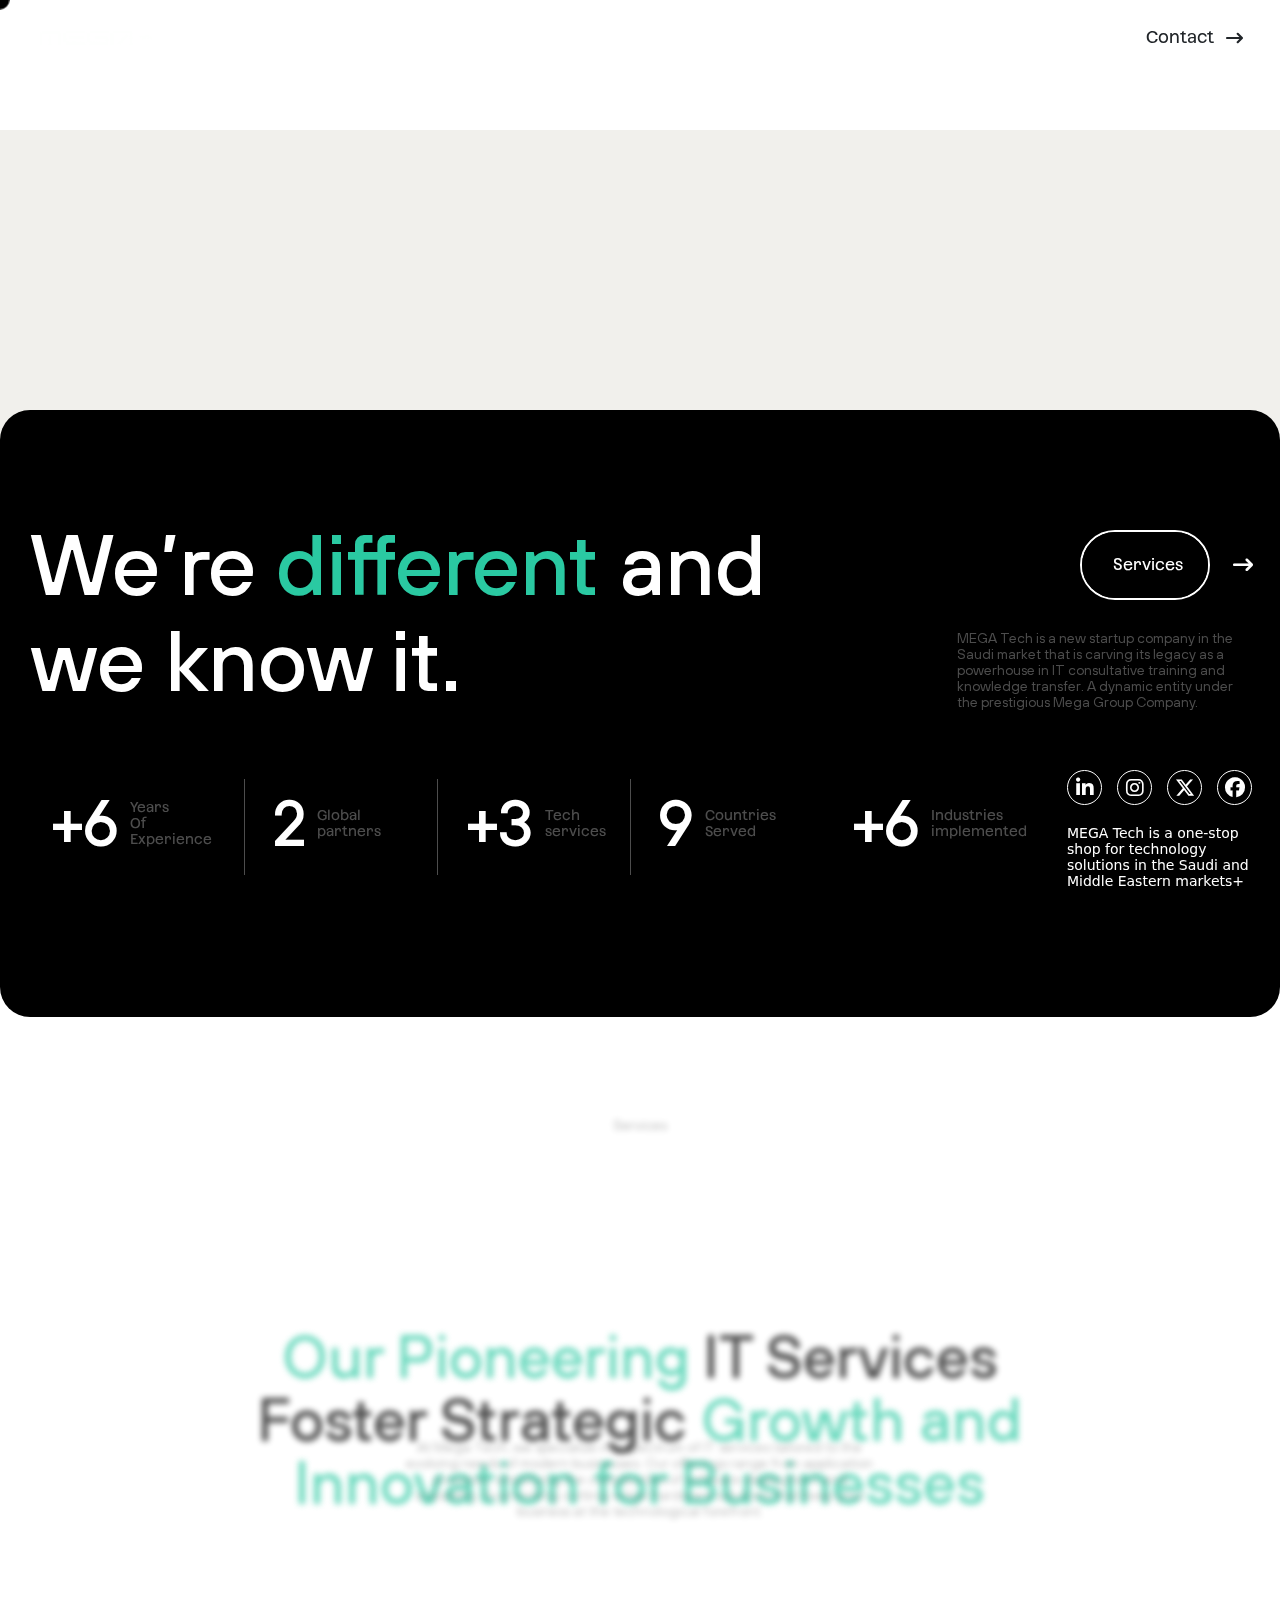
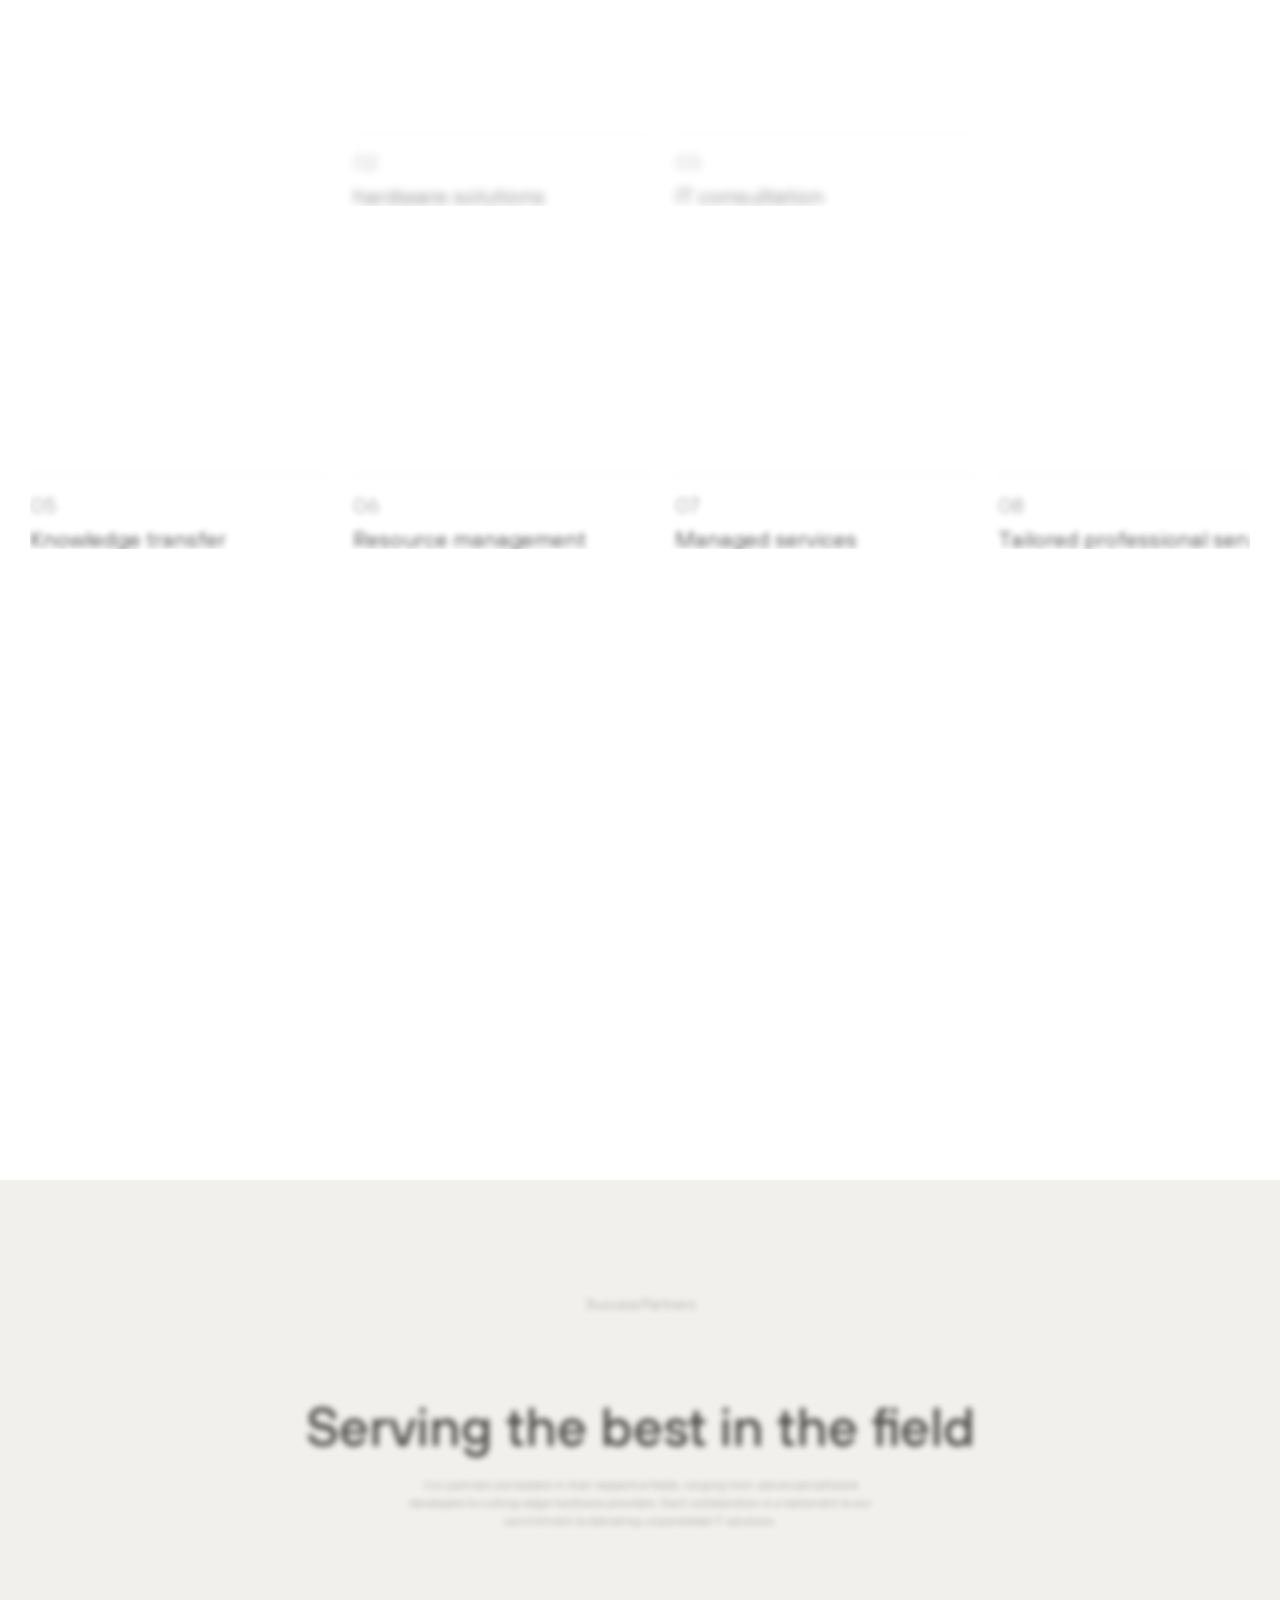
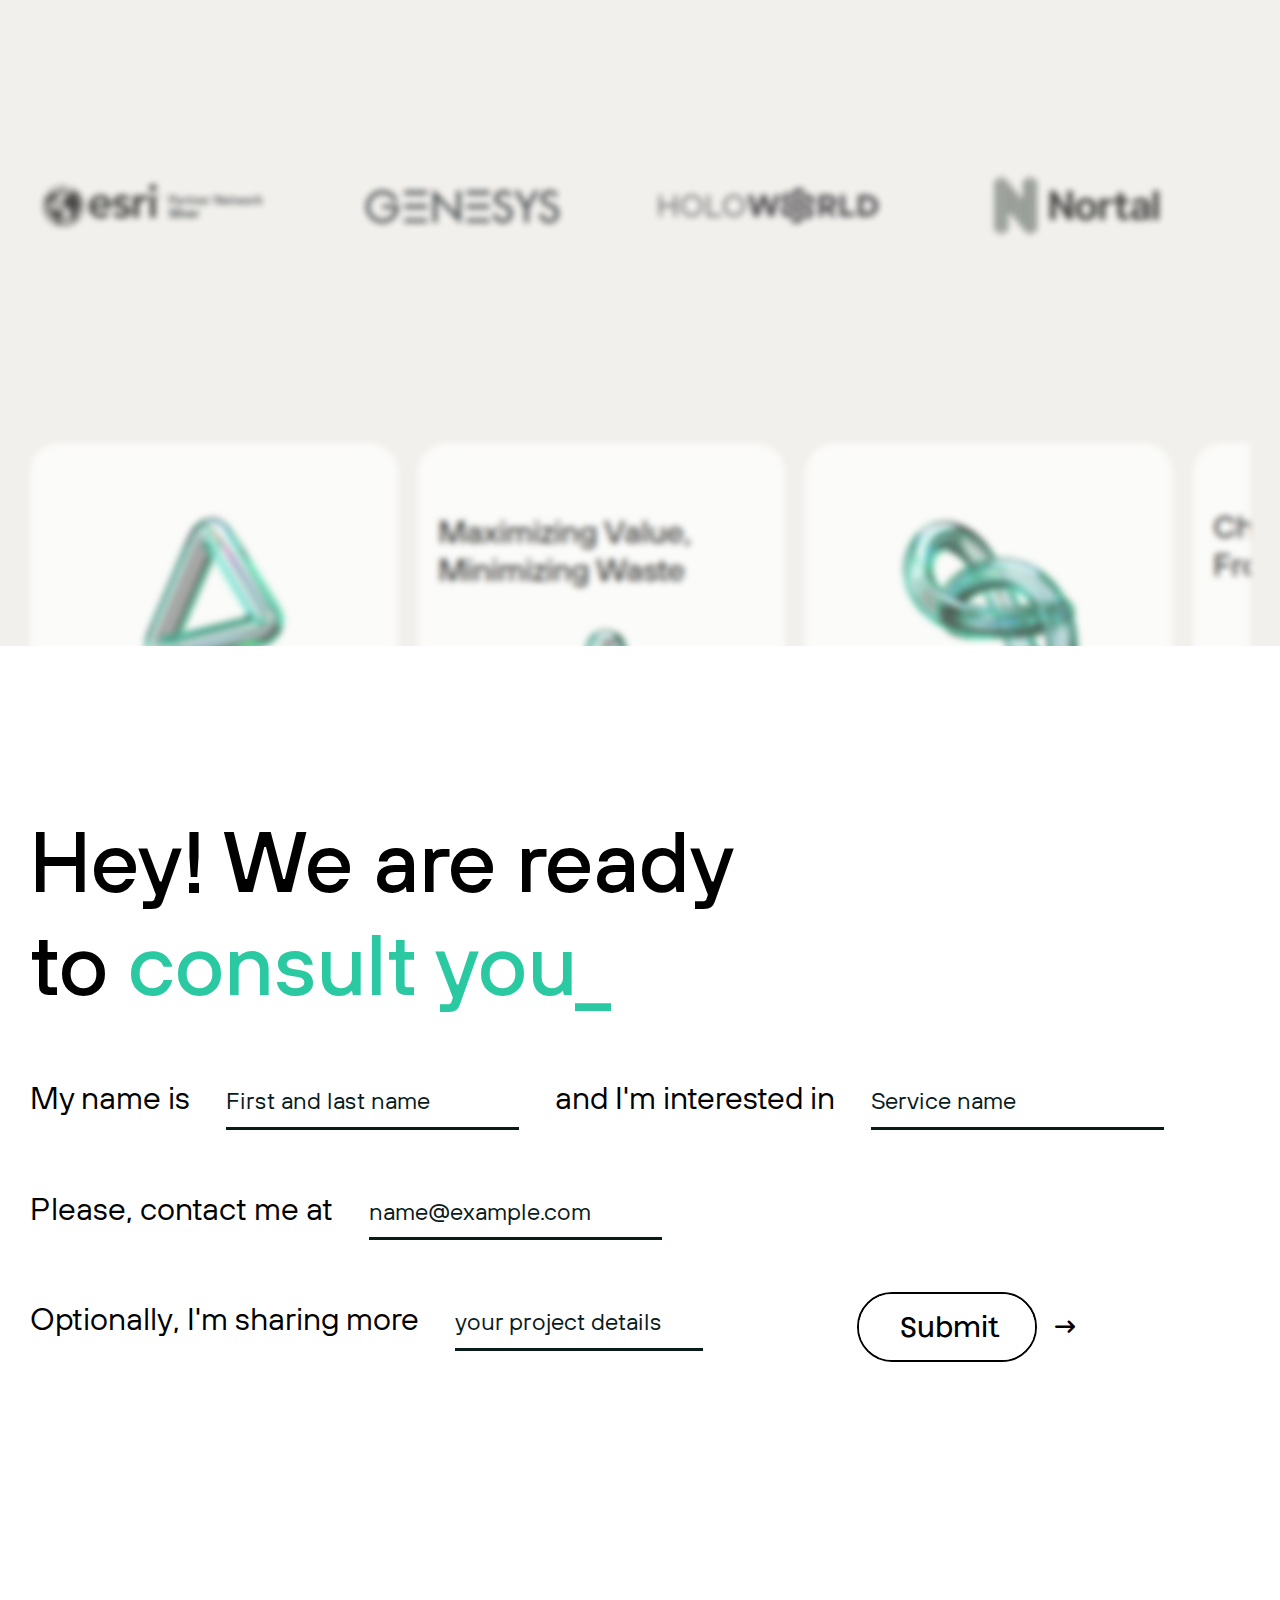
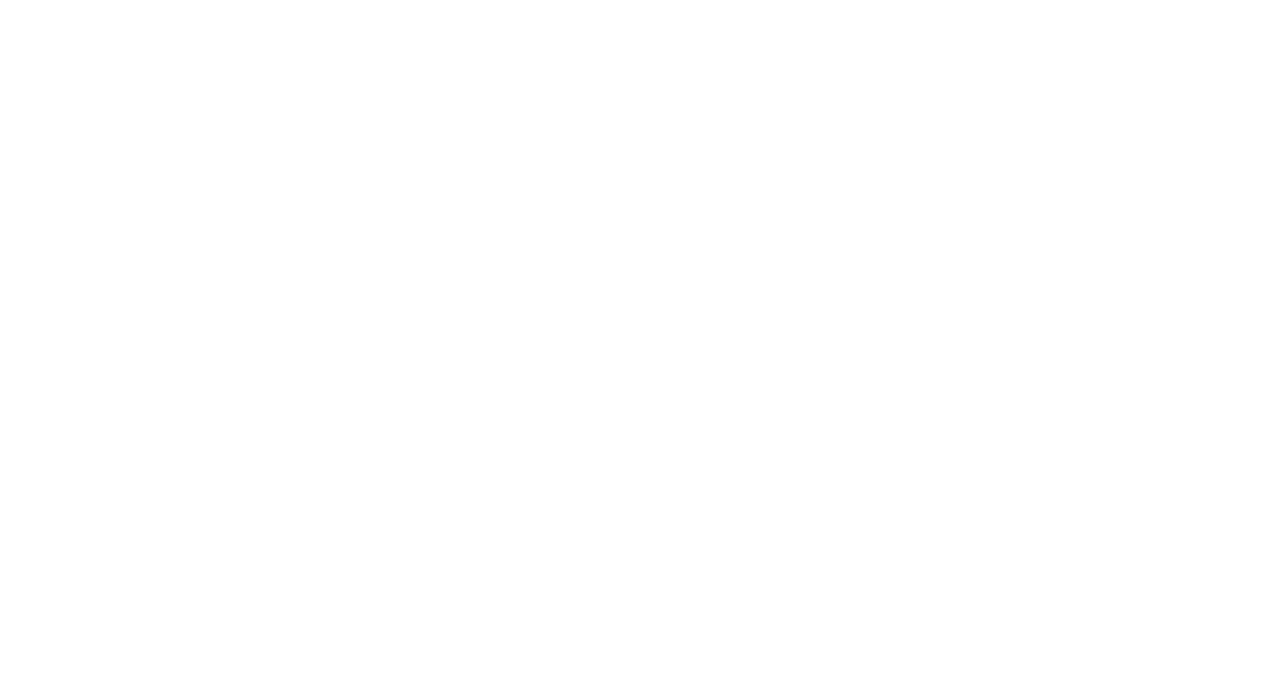
==== index.html @ f100b77f "update version" ====
<!DOCTYPE html>
<html lang="en">

<head>
  <meta charset="UTF-8" />
  <meta name="viewport" content="width=device-width, initial-scale=1.0" />
  <title>Mega</title>
  <!-- Metatag -->
  <meta name="title" content="Mega" />
  <meta name="description"
    content="MEGA Tech is a one-stop shop for technology solutions in the Saudi and Middle Eastern markets+" />
  <link rel="shortcut icon" href="" type="image/svg+xml" />
   <!-- Smooth Effect -->
   <script src="https://ajax.googleapis.com/ajax/libs/jquery/3.7.1/jquery.min.js"></script>
  <!-- Bootstrap CDN -->
  <link href="https://cdn.jsdelivr.net/npm/bootstrap@5.3.0/dist/css/bootstrap.min.css" rel="stylesheet" />
  <!-- Font Awesome Icons -->
  <link rel="stylesheet" href="https://cdnjs.cloudflare.com/ajax/libs/font-awesome/6.4.2/css/all.min.css" />
  <link rel="stylesheet" href="assets/css/style.css" />
  <link rel="stylesheet" href="assets/css/responsive.css" />
  <link rel="stylesheet" href="assets/css/swiper-bundle.min.css" />
  <link rel="stylesheet" href="assets/css/animate.css">
</head>

<body>
    <!-- Preloader -->
    <div class="loading" data-loading>
      <img src="assets/images/AnimationLogo.svg" width="120px" alt="loading">
      <div class="dot-animation">
        <div class="dot"></div>
        <div class="dot"></div>
        <div class="dot"></div>
      </div>
    </div>
  <main class="homepage">
    <!-- ------------------- Header Start ---------------------- -->
    <header class="header" data-header>
      <div class="home__navabr">
        <a href="index.html" class="logo">
          <img src="assets/images/logo.svg" alt="">
        </a>
        <nav class="navbar" data-navbar> 
          <div class="wrapper">
            <a href="#">
              <img class="nav__logo" src="assets/images/logo.svg" alt="">
            </a>
            <button class="nav-close-btn" aria-label="close menu" data-nav-toggler>
              <img src="assets/images/icons8-close-50.png" alt="">
            </button>
          </div>
          <ul class="navbar-list">
            <li class="navbar-item">
              <a href="index.html" class="navbar-link" data-nav-link>Home</a>
            </li>
            <li class="navbar-item">
              <a href="about.html" class="navbar-link" data-nav-link>About Us</a>
            </li>
            <li class="navbar-item">
              <a href="services.html" class="navbar-link" data-nav-link>Services</a>
            </li>
            <li class="navbar-item contact-link">
              <a href="contact.html" class="navbar-link" data-nav-link>Contact Us</a>
            </li>
          </ul>
          <div class="nav__social_links">
            <a href="https://www.linkedin.com/company/mega-techsa/"><i class="fa-brands fa-linkedin-in"></i></a>
            <a href="https://www.instagram.com/mega_techsa?igsh=ZGtpeWpyYXZobTNu&utm_source=qr"><i class="fa-brands fa-instagram"></i></a>
            <a href="https://x.com/mega_techsa?s=21"><i class="fa-brands fa-x-twitter"></i></a>
            <a href="https://www.facebook.com/megatech.com.sa?mibextid=2JQ9oc"><i class="fa-brands fa-facebook"></i></a>
          </div>
        </nav>
        <button class="nav-open-btn" aria-label="open menu" data-nav-toggler>
          <img src="assets/images/menu.png" alt="">
        </button>
        <a href="contact.html" class="btn has-before has-after">Contact  <i class="fa-solid fa-arrow-right-long inner-arrow"></i></a>
        <div class="overlay" data-nav-toggler data-overlay></div>
      </div>
    </header>
    <!-- ------------------- Video Section Start ---------------------- -->
    <div id="parallax" class="video__cover">
      <video class="home-bg" src="assets/videos/Sequence 01.mp4" autoplay loop playsinline
        muted></video>
      <!-- <div class="container">
        <div class="inner-video-list">
          <ul class="list">
            <li>
              <h5>Application provision</h5>
            </li>

            <li>
              <h5>hardware solutions</h5>
            </li>

            <li>
              <h5>IT consultation</h5>
            </li>

            <li>
              <h5>IT services</h5>
            </li>

            <li>
              <h5>Resource management</h5>
            </li>

            <li>
              <h5>Knowledge transfer</h5>
            </li>
          </ul>
        </div>
      </div> -->
    </div>
    <section class="home">
      <div class="container">
        <!-- ------------------- Hero Start ---------------------- -->
        <div class="home__bottom">
          <div class="home__bottom-up">
            <h1 class="home__bottom-up-heading banner-title-desktop slide-left">
              We’re <span class="primary-color">different</span> and <br />
              we know it.
            </h1>
            <h1 class="home__bottom-up-heading banner-title-mobile slide-up">
              We’re <span class="primary-color">different</span><br />
              and we <br />
              know it.
            </h1>
            <div class="home__bottom-left slide-right">
              <div class="btn-area">
                <div class="btn-animation">
                  <a href="services.html" class="btn ab-btn">Services</a>
                  <i class="fa-solid fa-arrow-right-long inner-arrow"></i>
                  <span></span>
                </div>
              </div>
              <p class="home__bottom-left-content">
                MEGA Tech is a new startup company in the Saudi market that is
                carving its legacy as a powerhouse in IT consultative training
                and knowledge transfer. A dynamic entity under the prestigious
                Mega Group Company.
              </p>
            </div>
          </div>
          <div class="home__bottom-down">
            <div class="boxes swiper scale">
              <div class="swiper-wrapper">
                <div class="box swiper-slide">
                  <h2>+<span id="value1">0</span></h2>
                  <h5>
                    Years <br />
                    Of <br />
                    Experience
                  </h5>
                </div>
                <div class="box swiper-slide">
                  <div class="line"></div>
                  <h2><span id="value2">0</span></h2>
                  <h5>
                    Global <br/> partners 
                  </h5>
                </div>
                <div class="box swiper-slide">
                  <div class="line"></div>
                  <h2>+<span id="value3">0</span></h2>
                  <h5>
                    Tech <br/> services 
                  </h5>
                </div>
                <div class="box swiper-slide">
                  <div class="line"></div>
                  <h2><span id="value4">0</span></h2>
                  <h5>
                    Countries<br />
                    Served
                  </h5>
                </div>
                <div class="box swiper-slide">
                  <div class="line"></div>
                  <h2>+<span id="value5">0</span></h2>
                  <h5>
                    Industries <br/>  implemented
                  </h5>
                </div>
              </div>
            </div>
            <div class="socials">
              <div class="social_links">
                <a href="https://www.linkedin.com/company/mega-techsa/"><i class="fa-brands fa-linkedin-in"></i></a>
                <a href="https://www.instagram.com/mega_techsa?igsh=ZGtpeWpyYXZobTNu&utm_source=qr"><i class="fa-brands fa-instagram"></i></a>
                <a href="https://x.com/mega_techsa?s=21"><i class="fa-brands fa-x-twitter"></i></a>
                <a href="https://www.facebook.com/megatech.com.sa?mibextid=2JQ9oc"><i class="fa-brands fa-facebook"></i></a>
              </div>
              <div class="social-content">
                <p>
                  MEGA Tech is a one-stop shop for technology solutions in the
                  Saudi and Middle Eastern markets+
                </p>
              </div>
            </div>
          </div>
        </div>
      </div>
    </section>
    <!-- ------------------- Services Section Start ---------------------- -->
    <section class="service-section">
      <div class="container">
        <div class="service__content">
          <div class="service__content-heading title">
            <h5 class="slide-down">Services</h5>
            <h3 class="slide-up">
              <span class="primary-color">Our Pioneering </span> IT Services
              Foster Strategic
              <span class="primary-color">Growth and Innovation for Businesses</span>
            </h3>
            <p class="slide-up">
              At Mega Tech, we specialize in a spectrum of IT services
              tailored to the evolving needs of modern businesses. Our
              offerings range from application provision, simplifying the
              complexities of software deployment and scalability, to
              providing cutting-edge hardware solutions that keep your
              business at the technological forefront.
            </p>
          </div>
          <div class="services">
            <div class="service__list swiper">
              <div class="service__list-up swiper slide-up">
                <div class="swiper-wrapper">
                  <div class="service__list-box swiper-slide slide-left">
                    <h4 class="number">01</h4>
                    <h4>Application provision</h4>
                    <p>
                      simplifies software deployment, management, and
                      scalability. Make app management effortless with us.
                    </p>
                  </div>
                  <div class="service__list-box swiper-slide slide-up">
                    <h4 class="number">02</h4>
                    <h4>hardware solutions</h4>
                    <p>
                      ensuring your business stays at the forefront of
                      technology.
                    </p>
                  </div>
                  <div class="service__list-box swiper-slide slide-up">
                    <h4 class="number">03</h4>
                    <h4>IT consultation</h4>
                    <p>
                      drive your success with strategic guidance and practical
                      solutions, optimizing your technology for peak
                      performance.
                    </p>
                  </div>
                  <div class="service__list-box swiper-slide slide-right">
                    <h4 class="number">04</h4>
                    <h4>IT services</h4>
                    <p>
                      from network management to cybersecurity, we cover all
                      your tech needs.
                    </p>
                  </div>
                </div>
              </div>
            </div>
            <br /><br /><br /> <br>
            <div class="service__list swiper">
              <div class="service__list-down swiper slide-up">
                <div class="swiper-wrapper">
                  <div class="service__list-box swiper-slide">
                    <h4 class="number">05</h4>
                    <h4>Knowledge transfer</h4>
                    <p>
                      Knowledge transfer and training that fosters growth and
                      innovation
                    </p>
                  </div>
                  <div class="service__list-box swiper-slide">
                    <h4 class="number">06</h4>
                    <h4>Resource management</h4>
                    <p>
                      enhancing productivity and minimizing waste. Trust us to
                      streamline your operations for maximum results in a
                      resource-conscious world.
                    </p>
                  </div>
                  <div class="service__list-box swiper-slide">
                    <h4 class="number">07</h4>
                    <h4>Managed services</h4>
                    <p>
                      our proactive solutions ensure smooth operations,
                      security, and innovation, setting you up for success in
                      the digital age.
                    </p>
                  </div>
                  <div class="service__list-box swiper-slide">
                    <h4 class="number">08</h4>
                    <h4>Tailored professional services</h4>
                    <p>
                      e provide personalized solutions that maximize your
                      technology's potential
                    </p>
                  </div>
                </div>
              </div>
            </div>
          </div>
        </div>
      </div>
    </section>
    <!-- ------------------- Cover Image Start ---------------------- -->
    <!-- <section class="cover__image">
      <div class="container">
        <div class="cover__image-img slide-up">
          <img src="assets/images/Banner.webp" alt="Banner Image" />
        </div>
      </div>
    </section> -->
    <!-- ------------------- Mission Section Start ---------------------- -->
    <section class="mission">
      <div class="container">
        <div class="mission__title">
          <h3 class="slide-down">Our Mission</h3>
        </div>
        <div class="mission__content">
          <div class="mission__content-container">
            <div class="mission__content-left slide-left">
              <img src="assets/images/HoneyComb.webp" alt="HoneyComb" />
            </div>
            <div class="mission__content-right slide-right">
              <h4>
                "One stop shop for all the client needs to develop a
                sustainable system"
              </h4>
              <div class="mission__content-article">
                <div class="msn-cntn-one">
                  <h6 class="one">
                    MEGA Tech is a one-stop shop for technology solutions in
                    the Saudi and Middle Eastern markets. We partner with the
                    best global vendors to bring our clients the latest and
                    greatest products and services. We also provide a wide
                    range of services, from consulting and design to
                    implementation and support. Our goal is to help our
                    clients grow and succeed by providing them with the
                    technology solutions they need to thrive.
                  </h6>
                </div>
                <div class="msn-cntn-tow">
                  <h6 class="two">
                    We are also committed to being a leader in the technology
                    industry. We foster innovation and drive progress by
                    investing in new technologies and training our team on the
                    latest trends. We believe that technology has the power to
                    transform the Saudi and Middle Eastern economies, and we
                    are committed to helping make that happen.
                  </h6>
                </div>
              </div>
            </div>
          </div>
        </div>
      </div>
    </section>
    <!-- ------------------- Team Section Start---------------------- -->
    <section class="team__section">
      <div class="container">
        <div class="team__section-part">
          <div class="team__content slide-up swiper">
            <div class="team__members swiper-wrapper">
              <!-- Team member 1 -->
              <a href="about.html#abdulhai" class="swiper-slide">
                <div class="team-member">
                  <div class="member-info">
                    <img src="assets/images/Dr. Riyad.png" alt="Dr. Riyadh AL-Matrafi" />
                    <span class="member__name">Dr. Riyadh AL-Matrafi</span>
                  </div>
                </div>
              </a>
              <!-- Team member 2 -->
              <a href="about.html#hamoud" class="swiper-slide">
                <div class="team-member">
                  <div class="member-info">
                    <img src="assets/images/CamScanner 11-13-2023 14.18.png" alt="Dr. Hamoud AlRemal" />

                    <span class="member__name">Dr. Hamoud AlRemal</span>
                  </div>
                </div>
              </a>
              <!-- Team member 3 -->
              <a href="about.html#riyadh" class="swiper-slide">
                <div class="team-member">
                  <div class="member-info">
                    <img src="assets/images/abdulhai.jpeg_abdulhaimegagroup.c_page-0001.png" alt="Dr. Hamoud AlRemal" />
                    <span class="member__name">Dr. Abdulhai Megdad</span>
                  </div>
                </div>
              </a>
            </div>
          </div>
          <div class="team_members-more slide-right">
            <h3>
              Team <br />
              of experts
            </h3>
            <h6>
              We believe that the Saudi Arabia has the potential to become a
              leading digital economy in the world. We are committed to
              supporting the Kingdom's vision and helping to make it a
              reality.
            </h6>
            <div class="btn-animation">
              <a href="about.html" class="btn ab-btn">About us</a>
              <i class="fa-solid fa-arrow-right-long inner-arrow"></i>
              <span></span>
            </div>
          </div>
        </div>
      </div>
    </section>
    <!-- ------------------- Clients Section Start ---------------------- -->
    <section class="clients__section">
      <div class="container">
        <div class="clients__content">
          <div class="clinets__content-heading title">
            <h5 class="slide-down">Success Partners</h5>
            <h3 class="slide-up">Serving the best in the field</h3>
            <p class="slide-up">
              Our partners are leaders in their respective fields, ranging
              from advanced software developers to cutting-edge hardware
              providers. Each collaboration is a testament to our commitment
              to delivering unparalleled IT solutions.
            </p>
          </div>
          <div class="clients__brands swiper slide-up">
            <div class="swiper-wrapper">
              <div class="brand swiper-slide">
                <img src="assets/images/H_esriPartnerNet-silver_sRGB.png" alt="" />
              </div>
              <div class="brand swiper-slide">
                <img src="assets/images/GENESYS (need edit).png" alt="" />
              </div>
              <div class="brand swiper-slide">
                <img src="assets/images/Holoworld.png" alt="" />
              </div>
              <div class="brand swiper-slide">
                <img src="assets/images/Nortal-removebg-preview.png" alt="" />
              </div>
              <div class="brand swiper-slide">
                <img src="assets/images/Vienna_Advantage-removebg-preview.png" alt="" />
              </div>
            </div>
          </div>
          <div class="work__process swiper slide-up">
            <div class="swiper-wrapper">
              <!-- Card 1 -->
              <div class="work__process-card swiper-slide">
                <img src="assets/images/Triangle.webp" alt="Triangle" />
                <h4>Exceeding Expectations Every Time</h4>
              </div>
              <!-- Card 2 -->
              <div class="work__process-card swiper-slide">
                <h4>Maximizing Value, Minimizing Waste</h4>
                <img src="assets/images/plus.webp" alt="Plus" />
              </div>
              <!-- Card 3 -->
              <div class="work__process-card swiper-slide">
                <img src="assets/images/TorusKnot.webp" alt="TorusKnot" />
                <h4>Fostering Teamwork and Innovation</h4>
              </div>
              <!-- Card 4 -->
              <div class="work__process-card swiper-slide">
                <h4>Charting New Frontiers in Tech</h4>
                <div class="purple-overlay"></div>
                <img src="assets/images/Meta Ball.webp" alt="Meta Ball" />
              </div>
            </div>
          </div>
        </div>
      </div>
    </section>
    <!-- ------------------- Contact Section Start---------------------- -->
    <section class="contact__Section">
      <div class="container">
        <div class="contact__section-content">
          <div class="contact__section-title">
            <h1 class="hey-desktop">
              Hey! We are ready <br />
              to <span class="primary-color">consult you_</span>
            </h1>
            <h1 class="hey-mobile">
              Hey! We are ready to
              <span class="primary-color">consult you_</span>
            </h1>
          </div>
          <form  method="post">
            <div class="contact__info">
              <div class="contact__info-name">
                <h4>
                  <label for="fullname">My name is</label>
                  <input id="fullname" type="text" name="fullname" placeholder="First and last name" required />
                  <label for="service">and I'm interested in</label>
                  <input id="service" type="text" name="service" placeholder="Service name" required />
                </h4>
              </div>
              <div class="contact__info-email">
                <h4>
                  <label for="email">Please, contact me at</label>
                  <input id="email" type="email" name="email" placeholder="name@example.com" required />
                </h4>
              </div>
              <div class="contact-details">
                <h4>
                  <label for="project-details">Optionally, I'm sharing more</label>
                  <input id="project-details" type="text" name="project-details" placeholder="your project details" />
                </h4>
                <button class="submit-area" id="home__submit-area">
                  <div class="btn-area">
                    <div class="btn-animation">
                      <input type="submit" class="btn ab-btn" onclick="sendEmail()" value="Submit" />
                      <i class="fa-solid fa-arrow-right-long inner-arrow"></i>
                      <span></span>
                    </div>
                  </div>
                </button>
              </div>
            </div>
          </form>
        </div>
      </div>
    </section>
    <!-- ------------------- Footer Section Start---------------------- -->
    <section class="footer h-footer">
      <div class="container">
        <div class="footer__content">
          <div class="footer__short-links">
            <div class="short-link">
              <a href="index.html">Home</a>
              <a href="about.html">About Us</a>
              <a href="services.html">Services</a>
              <a href="contact.html">Contact</a>
            </div>
            <div class="social-link">
              <a href="https://www.linkedin.com/company/mega-techsa/"><i class="fa-brands fa-linkedin-in"></i></a>
              <a href="https://www.instagram.com/mega_techsa?igsh=ZGtpeWpyYXZobTNu&utm_source=qr"><i class="fa-brands fa-instagram"></i></a>
              <a href="https://x.com/mega_techsa?s=21"><i class="fa-brands fa-x-twitter"></i></a>
              <a href="https://www.facebook.com/megatech.com.sa?mibextid=2JQ9oc"><i class="fa-brands fa-facebook"></i></a>
            </div>
          </div>
          <div class="footer__big-logo">
            <img src="assets/images/footerLogo.svg" alt="" />
          </div>
        </div>
      </div>
    </section>
  </main>

  <!-- Custom Cursor -->
  <div class="cursor" data-cursor></div>
  <!----------------- javascript link start------------------------->
  <!-- Swiper JS -->
  <script src="assets/js/swiper-bundle.min.js"></script>
  <!-- Js Link -->
  <script src="assets/js/script.js"></script>
  <!-- All animation Effect -->
  <script src="assets/js/animate.js"></script>
</body>

</html>
---- assets/css/style.css ----
/* Font Family */
@font-face {
    font-family: Azeret-Medium;
    src: url("../fonts/Azeret-Medium.otf");
}

@font-face {
    font-family: Azeret-Regular;
    src: url("../fonts/Azeret-Regular.otf");
}

@font-face {
    font-family: TTHoves-Regular;
    src: url("../fonts/TTHoves-Regular.ttf");
}

@font-face {
    font-family: TTHoves-Medium;
    src: url("../fonts/TTHoves-Medium.ttf");
}



html {
    scroll-behavior: smooth;
}

:root {

    /* ------ Colors ----- */

    --primary-color: #2AC9A2;
    --secondery-color: #091C1C;
    --black: #000000;

    --white: #FFFFFF;
    --white-1: #F1F0EC;
    --white-2: #C1C1C1;



    /* Font Family */
    --ff-azeret-medium: 'Azeret-Medium';
    --ff-azeret-regular: 'Azeret-Regular';
    --ff-tthoves-regular: 'TTHoves-Regular';
    --ff-tthoves-medium: 'TTHoves-Medium';

    /* Font Size */
    --fs-1: 86px;
    --fs-2: 62px;
    --fs-3: 60px;
    --fs-4: 38px;
    --fs-5: 14px;
    --fs-6: 17px;
    --input-font-size: 24px;

    /* Font Width */
    --fw-400: 400;
    --fw-500: 500;
    --fw-700: 700;


    /* Section Space */

    --section-padding: 60px;

    /**
   * transition
   */

    --transition-1: 0.25s ease;
    --transition-2: 0.5s ease;
    --cubic-in: cubic-bezier(0.51, 0.03, 0.64, 0.28);
    --cubic-out: cubic-bezier(0.33, 0.85, 0.4, 0.96);
}


section {
    width: 100%;
    overflow: hidden !important;
}


/* ----------------- Custom Css ------------------ */

*,
*::before,
*::after {
    margin: 0;
    padding: 0;
    box-sizing: border-box;
}

html {
    font-family: var(--ff-tthoves-medium);
    scroll-behavior: smooth;
}

body {
    background-color: var(--white);
    color: var(--black);
}


li {
    list-style: none;
}

a {
    color: inherit;
    text-decoration: none;
}


img {
    display: block;
    width: 100%;
    height: auto;
}

input,
button {
    background: none;
    border: none;
    font: inherit;
    color: inherit;
}

input {
    width: 100%;
}

input::-webkit-search-cancel-button {
    display: none;
}

button {
    cursor: pointer;
}

::-webkit-scrollbar {
    display: none;
}

.primary-color {
    color: var(--primary-color);
}

/* ----------------- Reused Styles ------------------ */

.container {
    padding-inline: 15px;
}

.section {
    padding-block: var(--section-padding);
}


h1,
h2,
h3,
h4,
h5 {
    font-weight: var(--fw-400);
}

h1 {
    font-size: var(--fs-1);
}

h2 {
    font-size: var(--fs-2);
}

h3 {
    font-size: var(--fs-3);
}

h4 {
    font-size: var(--fs-4);
}

h5 {
    font-size: var(--fs-5);
}

h6 {
    font-size: var(--fs-6);
}


p {
    font-size: var(--fs-5);
}


.title {
    text-align: center;
}

.w-100 {
    width: 100%;
}

.grid-list {
    display: grid;
    gap: 20px;
}

.section-title,
.section-text {
    text-align: center;
}



/* ----------------- Home Section Start ------------------ */

.video__cover {
    position: fixed;
    top: 0;
    left: 0;
    right: 0;
    width: 100%;
    z-index: -1;
}

video {
    object-fit: cover;
    width: 100%;
    height: 444px;
}

.inner-video-list {
    position: absolute;
    bottom: 50px;
    z-index: 1000;
}

.inner-video-list ul {
    padding: 0px;
}

.video__cover .list li {
    padding-bottom: 7px;
}

.video__cover .list li h5 {
    color: var(--white);
    font-family: var(--ff-azeret-regular);
}




/*--------------------------- HEADER ----------------------------------*/

.header .btn {
    display: none;
}

.header {
    position: fixed;
    top: 0;
    left: 0;
    right: 0;
    padding: 30px 20px;
    width: 100%;
    z-index: 4;
}

.header.scrolled {
    background-color: var(--white);
    transition: 0.5s ease;
    z-index: 200;
}

.header .home__navabr {
    display: flex;
    justify-content: space-between;
    align-items: center;
}

.header .logo img {
    width: 124px;
    padding-left: 0px;
}

.header.scrolled .logo img {
    width: 124px;
    filter: grayscale(100%) brightness(0%);
}

.navbar {
    position: fixed;
    top: 0;
    right: 0;
    background-color: var(--black);
    color: var(--white);
    width: 70%;
    height: 100%;
    padding: 20px;
    z-index: 1;
    transform: translateX(100%);
    visibility: hidden;
    transition: 0.25s var(--cubic-in);
}

.navbar.active {
    transform: translateX(0);
    visibility: visible;
    transition: 0.5s var(--cubic-out);
}


.navbar .wrapper .nav__logo {
    position: absolute;
    width: 112px;
    top: 2rem;
}

.navbar .navbar-list
{
    position: absolute;
    left: -0.6rem;
}

.navbar .navbar-list .navbar-link
{
    display: block;
    margin-top: 10px;
    font-size: 16pt;
}

.nav-close-btn {
    transition: var(--transition-1);
    position: absolute;
    top: 1rem;
    right: 1rem;
}

.nav-close-btn img {
    filter: grayscale(0%) brightness(100%);
    width: 34px;
}


.navbar-link {
    color: var(--white);
    font-size: 20pt;
    font-family: var(--ff-tthoves-regular);
    transition: var(--transition-1);
    padding-left: -4rem;
}


 .nav__social_links
{
    position: absolute;
    left: 1rem;
    bottom: 1rem;
}

.nav__social_links a
{
    padding-inline: 15px;
    font-size: 23px;
}

header .btn {
    display: flex;
    align-items: center;
    justify-content: center;
    background-color: var(--white);
    gap: 12px;
    height: 75px;
    padding: 24px 36px;
    border-radius: 0 0 0 27px;
    font-size: var(--fs-6);
    font-family: var(--ff-azeret-regular);
}

.header .btn:hover 
{
    background-color: var(--white);
}

.header.scrolled .btn {
    background-color: var(--black);
    color: white;
}

.header .btn a {
    color: var(--black);
}

.header .btn img {
    width: 19px;
}

.nav-open-btn img {
    width: 20px;
}

.header.scrolled .nav-open-btn img {
    filter: grayscale(100%) brightness(0%);
}

.overlay {
    position: fixed;
    inset: 0;
    background-color: var(--raisin-black_90);
    transition: var(--transition-2);
    opacity: 0;
    pointer-events: none;
}

.overlay.active {
    opacity: 1;
    pointer-events: all;
}



/**
 * responsive for large than 992px screen
 */

@media (min-width: 992px) {
    .header
    {
        padding: 0;
    }

    .header.scrolled .logo img {
        width: 152px;
        filter: grayscale(100%) brightness(0%);
    }

    .header .logo img {
        width: 152px;
        padding-left: 40px;
    }

    .header.scrolled {
        background-color: var(--white);
        transition: 0.5s ease;
        z-index: 200;
    }

    .nav-open-btn,
    .overlay,
    .navbar .wrapper {
        display: none;
    }
    
    .navbar,
    .navbar.active {
        all: unset;
    }

    .navbar .navbar-list {
        position: relative;
        display: flex;
        gap: 80px;
    }

    .navbar .navbar-list .navbar-link {
        font-size: 12pt;
        color: var(--white);
    }

    .header.scrolled  .navbar-list .navbar-link {
        color: var(--black);
    }

    .nav__social_links
    {
        display: none;
    }

    .contact-link {
        display: none;
    }

    .header .btn {
        display: inline-flex;
    }
}


@media screen {
    
}

/**
   * responsive for large than 1200px screen
   */

@media (min-width: 1340px) {

    .header
    {
        padding: 0;
    }

    .header.scrolled .logo img {
        width: 152px;
        filter: grayscale(100%) brightness(0%);
    }

    .header .logo img {
        width: 152px;
        padding-left: 40px;
    }

    .header.scrolled {
        background-color: var(--white);
        transition: 0.5s ease;
        z-index: 200;
    }


    .header.scrolled .btn {
        background-color: var(--black);
        color: white;
    }

    .header .btn img {
        width: 19px;
    }

    .header.scrolled .btn img {
        filter: grayscale(0%) brightness(100%);
        color: #fff;
    }

    .header.scrolled .nav-open-btn img {
        filter: grayscale(100%) brightness(0%);
    }

    .header.scrolled  .navbar-list .navbar-link {
        color: var(--black);
    }

    .navbar-list {
        position: relative;
        gap: 80px;
    }

    .nav__social_links
    {
        display: none;
    }

    .contact-link {
        display: none;
    }

}


/* ---------------- Home Bottom----------------- */
.home {
    background-color: var(--black);
    border-radius: 30px;
    color: var(--white);
    margin-top: 410px;
    padding-top: 6rem;
    padding-bottom: 7rem;
    margin-bottom: -3rem;
    z-index: 2;
    position: relative;
}

.home__bottom {
    display: flex;
    flex-direction: column;
    align-items: start;
    justify-content: space-around;
    gap: 44px;
}

.home__bottom-up {
    display: flex;
    align-items: center;
    justify-content: space-between;
}

.home__bottom-up .home__bottom-up-heading {
    width: 69%;
    font-size: var(--fs-1);
    line-height: 96px;
    font-family: var(--ff-tthoves-medium);
}

.banner-title-mobile {
    display: none;
}

.home__bottom-up .home__bottom-left {
    display: flex;
    flex-direction: column;
    align-items: end;
    justify-content: space-between;
    gap: 30px;
    width: 30%;
}

.home__bottom-left .btn-area {
    width: 170px;
    text-align: right;
    display: flex;
}

/* ---------- Animated Button -------------- */

.home__bottom-left .btn-animation {
    margin-top: 24px;
    border: 2px solid var(--white);
    padding: 10px 0px;
    color: var(--white);
    position: relative;
    z-index: 2;
    height: 70px;
    width: 130px;
    display: flex;
    justify-content: center;
    align-items: center;
    cursor: pointer;
    border-radius: 50px;
    background-color: var(--black);
    transition: .2s ease-in-out;
}

.home__bottom-left .btn-animation .inner-arrow {
    font-size: 20px;
    color: var(--white);
    z-index: 2;
    margin: 0px -50px 0px 50px;
    transition: .2s ease-in-out;
}

.home__bottom-left .btn-animation:hover .inner-arrow {
    margin: unset;
    color: var(--black) !important;
    display: block;
}

.home__bottom-left .btn-animation:hover {
    background: var(--white);
    width: 160px;
}

.home__bottom-left .ab-btn {
    color: var(--white);
    z-index: 2;
    margin: 0px -13px 0px 13px;
    font-family: var(--ff-azeret-regular);
}

.home__bottom-left .btn-animation:hover .ab-btn {
    color: var(--black) !important;
    margin: unset;
}

.home__bottom-left .btn-animation span {
    position: absolute;
    height: 100%;
    width: 100%;
    background: var(--black);
    transition: .2s linear;
    border-radius: 50px;
    z-index: 1;
}

.home__bottom-left .btn-animation:hover span {
    height: 0%;
    width: 50%;
}




.home__bottom-up .home__bottom-left .home__bottom-left-content {
    font-size: var(--fs-5);
    opacity: .3;
    line-height: 16px;
    width: 80%;
    font-family: var(--ff-tthoves-regular);
}




.home__bottom-down {
    display: flex;
    align-items: start;
    justify-content: space-between;
    gap: 20px;
}

.home__bottom-down .boxes {
    width: 80%;
    height: 114px;
    display: flex;
    align-items: start;
    justify-content: start;
}

.home__bottom-down .box h2 {
    font-family: var(--ff-tthoves-regular);
    font-weight: 600;
}

.home__bottom-down .box h5 {
    font-family: var(--ff-azeret-regular);
}

.home__bottom-down .box {
    display: flex;
    align-items: center;
    justify-content: start;
    gap: 12px;
    padding: 0px;
}

.home__bottom-down .box .line {
    margin-right: 16px;
    width: 1px;
    height: 6rem;
    background-color: var(--white);
    opacity: 0.3;
}

.home__bottom-down h5 {
    opacity: 0.3;
    line-height: 16px;
}

.home__bottom-down .socials {
    width: 15%;
    display: flex;
    flex-direction: column;
    align-items: flex-start;
    justify-content: center;
    gap: 20px;
}

.home__bottom-down .socials .social_links {
    display: flex;
    align-items: start;
    justify-content: center;
    gap: 15px;
}

.home__bottom-down .socials .social_links i {
    font-size: 20px;
    color: #fff;
    display: flex;
    justify-content: center;
    align-items: center;
    height: 35px;
    width: 35px;
    border-radius: 50%;
    border: 1.5px solid #fff;
}

.home__bottom-down .socials .social-content p {
    font-size: var(--fs-5);
    line-height: 16px;
}





/* ----------------- Services Section Start ------------------ */

.service-section {
    padding-top: 10rem;
    background-color: var(--white);
    z-index: 1;
    position: relative;
}

.service__content .service__content-heading {
    display: flex;
    flex-direction: column;
    align-items: center;
    justify-content: center;
}

.service__content .service__content-heading h5 {
    opacity: 0.3;
    font-family: var(--ff-tthoves-regular);
}

.service__content .service__content-heading h3 {
    width: 70%;
    line-height: 63px;
    padding-top: 1rem;
    padding-bottom: 1rem;
    font-family: var(--ff-tthoves-medium);
}

.service__content .service__content-heading p {
    width: 39%;
    line-height: 16px;
    opacity: 0.3;
    font-family: var(--ff-tthoves-regular);
}


/* -------------------- Service List ---------------- */

.services {
    display: flex;
    flex-direction: column;
    align-items: center;
    justify-content: center;
    margin-top: 5rem;
}

.service__list {
    width: 100%;
    display: flex;
    align-items: center;
    justify-content: center;
}

.service__list-up,
.service__list-down {
    display: flex;
    align-items: self-start;
    justify-content: center;
    gap: 15px;
    padding: 1rem 0;

}

.service__list-up .service__list-box,
.service__list-down .service__list-box {
    padding: 1rem 0;
    /* margin-bottom: -40px; */
    border-top: 1px solid #9595952f;
    height: 247px;
    margin-right: 25px !important;
    cursor: default;
}



.service__list-up .service__list-box .number,
.service__list-down .service__list-box .number {
    opacity: 0.5;
    font-family: var(--ff-tthoves-regular);
    transition: all .3s ease-in-out;
}

.service__list-up .service__list-box h4,
.service__list-down .service__list-box h4 {
    font-size: 22px;
    font-weight: 400;
    display: flex;
    flex-direction: column;
    gap: 20px;
    font-family: var(--ff-tthoves-regular);
    transition: all .3s ease-in-out;
}

.service__list-up .service__list-box p,
.service__list-down .service__list-box p {
    font-size: 14px;
    font-weight: 400;
    padding-top: 50px;
    color: var(--secondery-color);
    font-family: var(--ff-tthoves-regular);
}


.service__list-up .service__list-box:hover .number,
.service__list-down .service__list-box:hover .number {
    opacity: 0;
    transform: translateY(-40px);
}

.service__list-up .service__list-box:hover h4,
.service__list-down .service__list-box:hover h4 {
    color: var(--primary-color);
    transform: translateY(-40px);
}

.service__list-up .service__list-box p,
.service__list-down .service__list-box p {
    transition: .3s linear;
}

.service__list-up .service__list-box:hover p,
.service__list-down .service__list-box:hover p {
    transform: translateY(-40px);
}

/* ----------------------- Cover Image Start ----------------------------- */

.cover__image {
    padding-top: 7rem;
    background-color: var(--white);
    z-index: 1;
    position: relative;
}

.cover__image-img {
    display: flex;
    align-items: center;
    justify-content: center;
    position: relative;
}

.cover__image-img img {
    max-width: 100%;
    height: 422px;
}


/* ----------------------- Mission Section Start ----------------------------- */

.mission {
    padding-top: 7rem;
    background-color: var(--white);
    z-index: 1;
    position: relative;
}

.mission__title h3 {
    font-family: var(--ff-tthoves-medium);
}

.mission__content {
    display: flex;
    flex-direction: column;
    align-items: center;
    justify-content: center;
    padding-top: 1rem;
}

.mission__content h4 {
    font-family: var(--ff-tthoves-medium);
}

.mission__content h6 {
    font-family: var(--ff-tthoves-regular);
}

.mission__content-container {
    display: flex;
    align-items: center;
    justify-content: center;
    gap: 160px;
}

.mission__content-left {
    display: flex;
    align-items: center;
    justify-content: center;
    width: 45%;
}

.mission__content-left img {
    width: 412px;
    height: 412px;
    margin-left: 4rem;
}

.mission__content-right {
    width: 55%;
    display: flex;
    flex-direction: column;
    align-items: start;
    justify-content: center;
    gap: 64px;
}

.mission__content-right .two {
    display: flex;
    align-items: end;
    justify-content: flex-end;
}

.mission__content-right h4 {
    line-height: 1.3em;
    font-size: 32px;
    font-family: var(--ff-tthoves-medium);

}

.mission__content-article {
    display: flex;
    align-items: start;
    justify-content: start;
    gap: 40px;
}

.mission__content-article h6 {
    font-size: 14px;
    width: 82%;
    font-weight: var(--fw-400);
    line-height: 20px;
    color: var(--secondery-color);
}


/* ----------------------- Team Section Start ----------------------------- */

.team__section {
    padding-top: 10rem;
    padding-bottom: 10rem;
    background-color: var(--white);
    z-index: 1;
    position: relative;
    display: none;
}

.team__section-part {
    display: flex;
    align-items: center;
    justify-content: center;
    gap: 30px;
}

.team__content .team__members {
    display: flex;
    align-items: center;
    justify-content: space-between;
    gap: 30px;
}

.team-member .member__name {
    font-size: 18px;
    font-family: var(--ff-tthoves-regular);
    display: block;
    padding-top: 1rem;
}


.team-member {
    position: relative;
    height: 400px;
    width: 300px;
    border-radius: 25px;
    overflow: hidden;
}

.team__members img {
    width: 100%;
    height: 300px;
    filter: grayscale(100%) brightness(80%);
    transition: .5s linear;
}

.member-info .member__name {
    padding-bottom: 20px;
}



.team_members-more {
    width: 22%;
    display: flex;
    flex-direction: column;
    align-items: start;
    gap: 12px;
}

.team_members-more h3 {
    font-size: var(--fs-3);
    font-weight: 400;
    line-height: 63px;
    font-family: var(--ff-tthoves-medium);
}

.team_members-more h3 {
    font-size: var(--fs-3);
    font-weight: 400;
    line-height: 63px;
}


.team_members-more h6 {
    padding-top: 1rem;
    font-size: 14px;
    line-height: 20px;
    color: var(--secondery-color);
    font-family: var(--ff-tthoves-regular);
}

.team-member-details {
    display: none;
}



/* ---------- Animated Button -------------- */

.btn-animation {
    margin-top: 24px;
    border: 2px solid #7F00FF;
    padding: 10px 0px;
    color: #7F00FF;
    position: relative;
    z-index: 2;
    height: 70px;
    width: 130px;
    display: flex;
    justify-content: center;
    align-items: center;
    cursor: pointer;
    border-radius: 50px;
    background-color: #7F00FF;
    transition: .2s ease-in-out;
}

.btn-animation .inner-arrow {
    font-size: 20px;
    color: #7F00FF;
    z-index: 2;
    margin: 0px -40px 0px 40px;
    transition: .2s ease-in-out;
}

.btn-animation:hover .inner-arrow {
    margin: unset;
    color: #fff !important;
    display: block;
}

.btn-animation:hover {
    background: #7F00FF;
    width: 160px;
}

.ab-btn {
    color: #7F00FF;
    z-index: 2;
    margin: 0px -13px 0px 13px;
}

.btn-animation:hover .ab-btn {
    color: #fff !important;
    margin: unset;
}

.btn-animation span {
    position: absolute;
    height: 100%;
    width: 100%;
    background: #ffffff;
    transition: .2s linear;
    border-radius: 50px;
    z-index: 1;
}

.btn-animation:hover span {
    height: 0%;
    width: 50%;
}


/* ----------------------- Clients Section Start ----------------------------- */

.clients__section {
    padding-bottom: 5rem;
    background: var(--white-1);
    z-index: 1;
    position: relative;
}


.clients__content {
    padding-top: 8rem;

}

.clients__content .clinets__content-heading {
    display: flex;
    flex-direction: column;
    align-items: center;
    justify-content: center;
    gap: 1rem;
}

.clients__content .clinets__content-heading h5,
.clients__content .clinets__content-heading p {
    color: var(--black);
    opacity: .3;
    font-family: var(--ff-tthoves-regular);
}

.clients__content .clinets__content-heading h3 {
    font-size: 54px;
    font-weight: var(--fw-400);
    font-family: var(--ff-tthoves-medium);
}

.clients__content .clinets__content-heading p {
    font-size: 12px;
    width: 40%;
    text-align: center;
}


/* ------------ clients__brands -------------- */
.clients__brands {
    padding-top: 1rem;
    display: flex;
    flex-wrap: wrap;
    align-items: center;
    align-items: center;
    gap: 1px;
}

.clients__brands .brand img {
    width: 248px;
    filter: brightness(0.1);
}

/* ------------ work__process -------------- */

.work__process {
    display: flex;
    align-items: center;
    justify-content: center;
    gap: 20px;
    width: 100%;
}

.work__process .work__process-card {
    display: flex;
    flex-direction: column;
    align-items: center;
    justify-content: center;
    gap: 10px;
    height: 410px;
    width: 32%;
    padding: 50px 20px 30px 20px;
    border-radius: 30px;
    background-color: var(--white);
    position: relative;
}

.work__process .work__process-card h4 {
    font-family: var(--ff-tthoves-medium);
    font-size: 32px;
}


.work__process .work__process-card img {
    width: 195px;
    /* background-blend-mode: soft-light; */
}
---- assets/css/responsive.css ----
/* Extra small devices (phones, 600px and down) */
@media only screen and (max-width: 450px) {
  .team__content .team__members {
    display: flex;
    align-items: start;
    justify-content: flex-start;
    width: 330px;
  }
}

/* Extra small devices (phones, 600px and down) */
@media only screen and (max-width: 600px) {
  :root {
    /* Font Size */
    --fs-1: 47px;
    --fs-2: 62px;
    --fs-3: 34px;
    --fs-4: 26px;
    --fs-5: 14px;
    --fs-6: 12px;

    /* Section Space */
    --section-padding: 60px;
  }

  body {
    width: 100%;
    overflow-x: hidden !important;
  }

  section {
    width: 100%;
    overflow-x: hidden !important;
  }

  .home {
    padding-top: 3rem;
    padding-bottom: 1rem;
  }

  .home__bottom {
    gap: 0;
  }

  .home__bottom-up {
    align-items: start;
    justify-content: space-between;
    position: relative;
  }

  .home__bottom-up .home__bottom-left {
    position: absolute;
    right: -40px;
    top: -3.8em;
    margin-top: 6rem;
    flex-direction: column;
    gap: 20px;
    width: 80%;
  }

  .home__bottom-up .home__bottom-up-heading {
    width: 100%;
    line-height: 47px;
  }

  .banner-title-desktop {
    display: none;
  }

  .banner-title-mobile {
    display: block;
  }

  .home__bottom-left .btn-area {
    width: 183px;
    text-align: right;
    display: flex;
  }

  .home__bottom-up .home__bottom-left .btn-animation {
    margin-right: 2rem;
  }

  .home__bottom-up .home__bottom-left .home__bottom-left-content {
    font-size: var(--fs-5);
    opacity: 0.3;
    line-height: 16px;
    width: 351px;
    font-family: var(--ff-tthoves-regular);
    margin-top: 17px;
  }

  .home__bottom-down {
    flex-direction: column;
    align-items: end;
    width: 100%;
    margin-top: 5rem;
  }

  .home__bottom-down .boxes {
    width: 100%;
  }

  .home__bottom-down .socials {
    width: 60%;
    gap: 20px;
  }

  /* ----------------- Services Section Start ------------------ */

  .service-section {
    padding-top: 7rem;
  }

  .service__content .service__content-heading h3 {
    width: 90%;
    line-height: 39px;
    font-size: 34px;
  }

  .service__content .service__content-heading p {
    font-size: 12px;
    width: 90%;
  }

  /* -------------------- Service List ---------------- */

  .services {
    padding-top: 1rem;
  }

  /* ----------------------- Cover Image Start ----------------------------- */

  .cover__image {
    padding-top: 7rem;
    padding-bottom: 3rem;
  }

  .cover__image-img {
    display: flex;
    align-items: center;
    justify-content: center;
    position: relative;
    height: 350px;
    width: 100%;
    border-radius: 20px;
    overflow: hidden;
  }

  .cover__image-img img {
    transform: scale(2);
  }

  /* ----------------------- Mission Section Start ----------------------------- */
  .mission {
    padding-top: 0px;
  }

  .mission__content-container {
    flex-direction: column;
    gap: 40px;
  }

  .msn-cntn-tow {
    display: flex;
    justify-content: flex-end;
  }

  .msn-cntn-tow h6 {
    text-align: right;
  }

  .mission__content-left {
    width: 95%;
  }

  .mission__content-left img {
    width: 290px;
    height: auto;
  }

  .mission__content-right {
    width: 100%;
    gap: 24px;
  }

  .mission__content-article {
    flex-direction: column;
    gap: 40px;
  }

  .mission__content-article h6 {
    width: 70%;
  }

  /* ----------------------- Team Section Start ----------------------------- */
  .team__section {
    padding-top: 5rem;
    padding-bottom: 5rem;
    background-color: var(--white);
  }

  .team__heading h1 {
    width: 100%;
    font-size: 54px;
    font-family: var(--ff-tthoves-medium);
  }
  

  .team__section-part {
    flex-direction: column;
    align-items: start;
    gap: 30px;
    width: 100%;
  }

  .clients__content .clinets__content-heading h3 {
    font-size: 34px;
  }

  .clients__content .clinets__content-heading p {
    font-size: 14px;
  }

  .team__content .team__members {
    display: flex;
    align-items: start;
    justify-content: flex-start;
    width: 400px;
  }

  .team__members img {
    filter: grayscale(0%) brightness(100%);
  }

  .team_members-more {
    width: 96%;
  }

  .team_members-more h3 {
    line-height: 43px;
  }

  /* client logo stat */
  .clients__content {
    padding-top: 6rem;
  }

  .clients__content .clinets__content-heading p {
    width: 90%;
    text-align: center;
  }

  .clients__brands .brand img {
    width: 100%;
    filter: unset;
  }



  /* ----------------------- Contact Section Start ----------------------------- */
  .contact__Section {
    padding-top: 3rem;
    padding-bottom: 2rem;
    background-color: var(--white);
  }

  .contact__info {
    padding-top: 3rem;
    border-radius: 8px;
    display: flex;
    flex-direction: column;
    gap: 0px;
  }

  .contact__info-name,
  .contact__info-email,
  .contact-details {
    margin-bottom: 0px;
  }

  .contact__section-content label {
    font-family: var(--ff-tthoves-regular);
    font-size: 26px;
  }

  .contact__Section input {
    width: 100%;
    margin: 2px 0px 30px 0px;
    border-bottom: 3px solid var(--secondery-color);
    
    padding: 10px 0;
    outline: none;
  }

  .contact__Section input::placeholder {
    font-size: 24px;
    font-weight: 400;
  }

  .contact__Section .hey-desktop {
    display: none;
  }

  .contact__Section .hey-mobile {
    display: block;
    font-size: 34px;
  }

  .contact__info-name h4 {
    display: flex;
    flex-direction: column;
    align-items: self-start;
    justify-content: flex-start;
  }

  .footer__content {
    height: 370px;
  }

  .footer__short-links {
    display: flex;
    align-items: self-end;
    justify-content: space-between;
    width: 100%;
    padding-bottom: 2rem;
  }

  .footer__short-links .short-link {
    flex-direction: column;
    align-items: start;
    justify-content: space-evenly;
    gap: 24px;
  }
}

/* Small devices (portrait tablets and large phones, 600px and up) */
@media (min-width: 601px) and (max-width: 767px) {
  :root {
    /* Font Size */
    --fs-1: 45px;
    --fs-2: 32px;
    --fs-3: 28px;
    --fs-4: 22px;
    --fs-5: 12px;
    --fs-6: 13px;

    /* Section Space */
    --section-padding: 60px;
  }

  .header .logo {
    padding-left: 0px;
  }

  .home {
    padding-top: 3rem;
    padding-bottom: 1rem;
  }

  .home__bottom-up {
    align-items: start;
    justify-content: space-between;
    position: relative;
  }

  .home__bottom-up .home__bottom-left {
    position: absolute;
    left: 120px;
    top: -3.2rem;
    margin-top: 6rem;
    flex-direction: column;
    gap: 20px;
    width: 80%;
  }

  .home__bottom-up .home__bottom-up-heading {
    width: 100%;
    line-height: 56px;
  }

  .home__bottom-up .home__bottom-left .btn-animation {
    margin-right: 2rem;
  }

  .home__bottom-up .home__bottom-left .home__bottom-left-content {
    width: 100%;
    position: absolute;
    left: -7rem;
    bottom: -7rem;
  }

  .home__bottom-down {
    flex-direction: column;
    align-items: end;
    width: 100%;
    margin-top: 5rem;
  }

  .home__bottom-down .boxes {
    width: 100%;
  }

  .home__bottom-down .socials {
    width: 40%;
    gap: 20px;
  }

  /* ----------------- Services Section Start ------------------ */

  .service-section {
    padding-top: 7rem;
  }

  .service__content .service__content-heading h3 {
    width: 90%;
    line-height: 39px;
  }

  .service__content .service__content-heading p {
    width: 80%;
  }

  /* -------------------- Service List ---------------- */

  .services {
    padding-top: 1rem;
  }

  /* ----------------------- Cover Image Start ----------------------------- */

  .cover__image {
    padding-top: 7rem;
    padding-bottom: 3rem;
  }

  .cover__image-img img {
    height: 272px;
  }

  /* ----------------------- Mission Section Start ----------------------------- */
  .mission {
    padding-top: 0px;
  }

  .mission__content-container {
    flex-direction: column;
    gap: 40px;
  }

  .mission__content-left {
    width: 95%;
  }

  .mission__content-left img {
    width: 290px;
    height: auto;
  }

  .mission__content-right {
    width: 100%;
    gap: 24px;
  }

  .mission__content-article {
    gap: 20px;
  }

  .mission__content-article h6 {
    width: 80%;
  }

  /* ----------------------- Team Section Start ----------------------------- */
  .team__section {
    padding-top: 5rem;
    padding-bottom: 5rem;
    background-color: var(--white);
  }


  .team__section-part {
    flex-direction: column;
    align-items: start;
    gap: 30px;
    width: 100%;
  }

  .team__content .team__members {
    display: flex;
    align-items: start;
    justify-content: flex-start;
    max-width: 480px;
  }

  .team_members-more {
    width: 96%;
  }



  .team_members-more h3 {
    line-height: 43px;
  }

  /* services start  */
  .clients__content {
    padding-top: 6rem;
  }

  .clients__content .clinets__content-heading p {
    width: 90%;
    text-align: center;
  }

  /* ----------------------- Contact Section Start ----------------------------- */
  .contact__Section {
    padding-top: 3rem;
    padding-bottom: 2rem;
    background-color: var(--white);
  }

  .contact__info {
    padding-top: 3rem;
    border-radius: 8px;
    display: flex;
    flex-direction: column;
    gap: 0px;
  }

  .contact__info-name,
  .contact__info-email,
  .contact-details {
    margin-bottom: 0px;
  }

  .contact__section-content label {
    font-family: var(--ff-tthoves-regular);
    font-size: 28px;
    margin-top: 0px;
  }

  .contact__Section input {
    width: 100%;
    margin: 2px 0px 30px 0px;
    border-bottom: 3px solid var(--secondery-color);
    padding: 10px 0;
    outline: none;
  }

  .contact__Section .hey-desktop {
    display: none;
  }

  .contact__Section .hey-mobile {
    display: block;
    font-size: 34px;
  }

  .footer__content {
    height: 370px;
  }

}


/* Medium devices (landscape tablets, 768px and up) */
@media (min-width: 768px) and (max-width: 1024px) {
  :root {
    /* Font Size */
    --fs-1: 50px;
    --fs-2: 40px;
    --fs-3: 37px;
    --fs-4: 28px;
    --fs-5: 12px;
    --fs-6: 13px;

    /* Section Space */
    --section-padding: 60px;
  }


  .home__bottom-up .home__bottom-left {
    gap: 20px;
    width: 35%;
  }

  .home__bottom-up .home__bottom-up-heading {
    width: 65%;
    line-height: 56px;
  }

  .home__bottom-up .home__bottom-left .btn-animation {
    margin-right: 2rem;
  }

  .home__bottom-down {
    flex-direction: column;
    align-items: end;
    width: 100%;
  }

  .home__bottom-down .boxes {
    width: 100%;
  }

  .home__bottom-down .socials {
    width: 25%;
    gap: 20px;
  }

  /* ----------------- Services Section Start ------------------ */

  .service-section {
    padding-top: 7rem;
  }

  .service__content .service__content-heading h3 {
    width: 70%;
    line-height: 39px;
  }

  .service__content .service__content-heading p {
    width: 60%;
  }

  /* -------------------- Service List ---------------- */

  .services {
    padding-top: 1rem;
  }

  /* ----------------------- Cover Image Start ----------------------------- */

  .cover__image {
    padding-top: 7rem;
    padding-bottom: 3rem;
  }

  /* ----------------------- Mission Section Start ----------------------------- */
  .mission__content-container {
    gap: 20px;
  }

  .mission__content-left {
    width: 35%;
  }

  .mission__content-left img {
    width: 280px;
    height: auto;
    margin-left: 0rem;
  }

  .mission__content-right {
    width: 65%;
    gap: 24px;
  }

  .mission__content-article {
    gap: 20px;
  }

  .mission__content-article h6 {
    width: 100%;
  }

  /* ----------------------- Team Section Start ----------------------------- */

  .team_members-more {
    width: 75%;
    gap: 1px;
  }

  .team_members-more h3 {
    line-height: 43px;
  }


  /* ----------------------- Contact Section Start ----------------------------- */
  .contact__info-name,
  .contact__info-email,
  .contact-details {
    margin-bottom: 0px;
  }


  .contact__Section input {
    width: 100%;
    margin: 0px 0px 40px 0px;
    margin-top: 2px;
    border-bottom: 3px solid var(--secondery-color);
    padding: 10px 0;
    outline: none;
  }

  .contact__info {
    padding-top: 3rem;
    border-radius: 8px;
    display: flex;
    flex-direction: column;
    gap: 0px;
  }

  .footer__content {
    display: flex;
    flex-direction: column;
    align-items: end;
    justify-content: end;
    height: 468px;
    padding-bottom: 2rem;
  }
}

/* Large devices (laptops/desktops, 992px and up) */
@media (min-width: 1025px) and (max-width: 1199px) {
  :root {
    /* Font Size */
    --fs-1: 60px;
    --fs-2: 55px;
    --fs-3: 44px;
    --fs-4: 28px;
    --fs-5: 12px;
    --fs-6: 13px;

    /* Section Space */
    --section-padding: 60px;
  }

  .home__bottom-up .home__bottom-left {
    gap: 20px;
    width: 45%;
  }

  .home__bottom-down {
    flex-direction: column;
    align-items: end;
    width: 100%;
  }

  .home__bottom-down .boxes {
    width: 100%;
  }

  .home__bottom-down .socials {
    width: 25%;
    gap: 20px;
  }

  /* ----------------- Services Section Start ------------------ */

  .service-section {
    padding-top: 7rem;
  }

  .service__content .service__content-heading h3 {
    width: 70%;
    line-height: 53px;
  }

  .service__content .service__content-heading p {
    width: 55%;
  }

  /* -------------------- Service List ---------------- */

  .services {
    padding-top: 1rem;
  }

  /* ----------------------- Cover Image Start ----------------------------- */

  .cover__image {
    padding-top: 7rem;
  }

  .cover__image-img img {
    height: 372px;
  }

  /* ----------------------- Mission Section Start ----------------------------- */
  .mission__content-container {
    gap: 30px;
  }

  .mission__content-left {
    width: 45%;
  }

  .mission__content-left img {
    width: 352px;
    height: auto;
  }

  .mission__content-right {
    width: 55%;
    gap: 34px;
  }

  .mission__content-article {
    gap: 30px;
  }

  .mission__content-article h6 {
    width: 100%;
  }

  /* ----------------------- Team Section Start ----------------------------- */

  .team_members-more {
    width: 35%;
    gap: 1px;
  }

  .team_members-more h3 {
    line-height: 43px;
  }

  /* ----------------------- Contact Section Start ----------------------------- */
  input {
    width: 28%;
  }





  /*-----------------------------------*\
  #CUSTOM CURSOR
\*-----------------------------------*/

  .cursor {
    display: none;
  }



  /**
* CUSTOM CURSOR
*/

  .cursor {
    display: block;
    position: fixed;
    top: 0;
    left: 0;
    width: 75px;
    height: 75px;
    background-color: var(--white);
    mix-blend-mode: exclusion;
    border-radius: 50%;
    transform: translate(-50%, -50%) scale(0.25);
    transition: transform 0.35s;
    pointer-events: none;
    z-index: 1116;
  }

  .cursor.hovered {
    transform: translate(-50%, -50%) scale(1.2);
  }

  .cursor.disabled {
    transform: translate(-50%, -50%) scale(0);
  }

}

@media (min-width:1200px) {

  .container,
  .container-lg,
  .container-md,
  .container-sm,
  .container-xl {
    max-width: 1366px !important;
    width: 100% !important;
    padding: 0px 30px !important;
  }


  .team__content.slide-up.swiper.swiper-initialized.swiper-horizontal.swiper-backface-hidden.slide-up-show {
    width: 75%;
  }





  /*-----------------------------------*\
  #CUSTOM CURSOR
\*-----------------------------------*/

  .cursor {
    display: none;
  }



  /**
* CUSTOM CURSOR
*/

  .cursor {
    display: block;
    position: fixed;
    top: 0;
    left: 0;
    width: 75px;
    height: 75px;
    background-color: var(--white);
    mix-blend-mode: exclusion;
    border-radius: 50%;
    transform: translate(-50%, -50%) scale(0.25);
    transition: transform 0.35s;
    pointer-events: none;
    z-index: 1116;
  }

  .cursor.hovered {
    transform: translate(-50%, -50%) scale(1.2);
  }

  .cursor.disabled {
    transform: translate(-50%, -50%) scale(0);
  }


}

/* Large devices (laptops/desktops, 992px and up) */
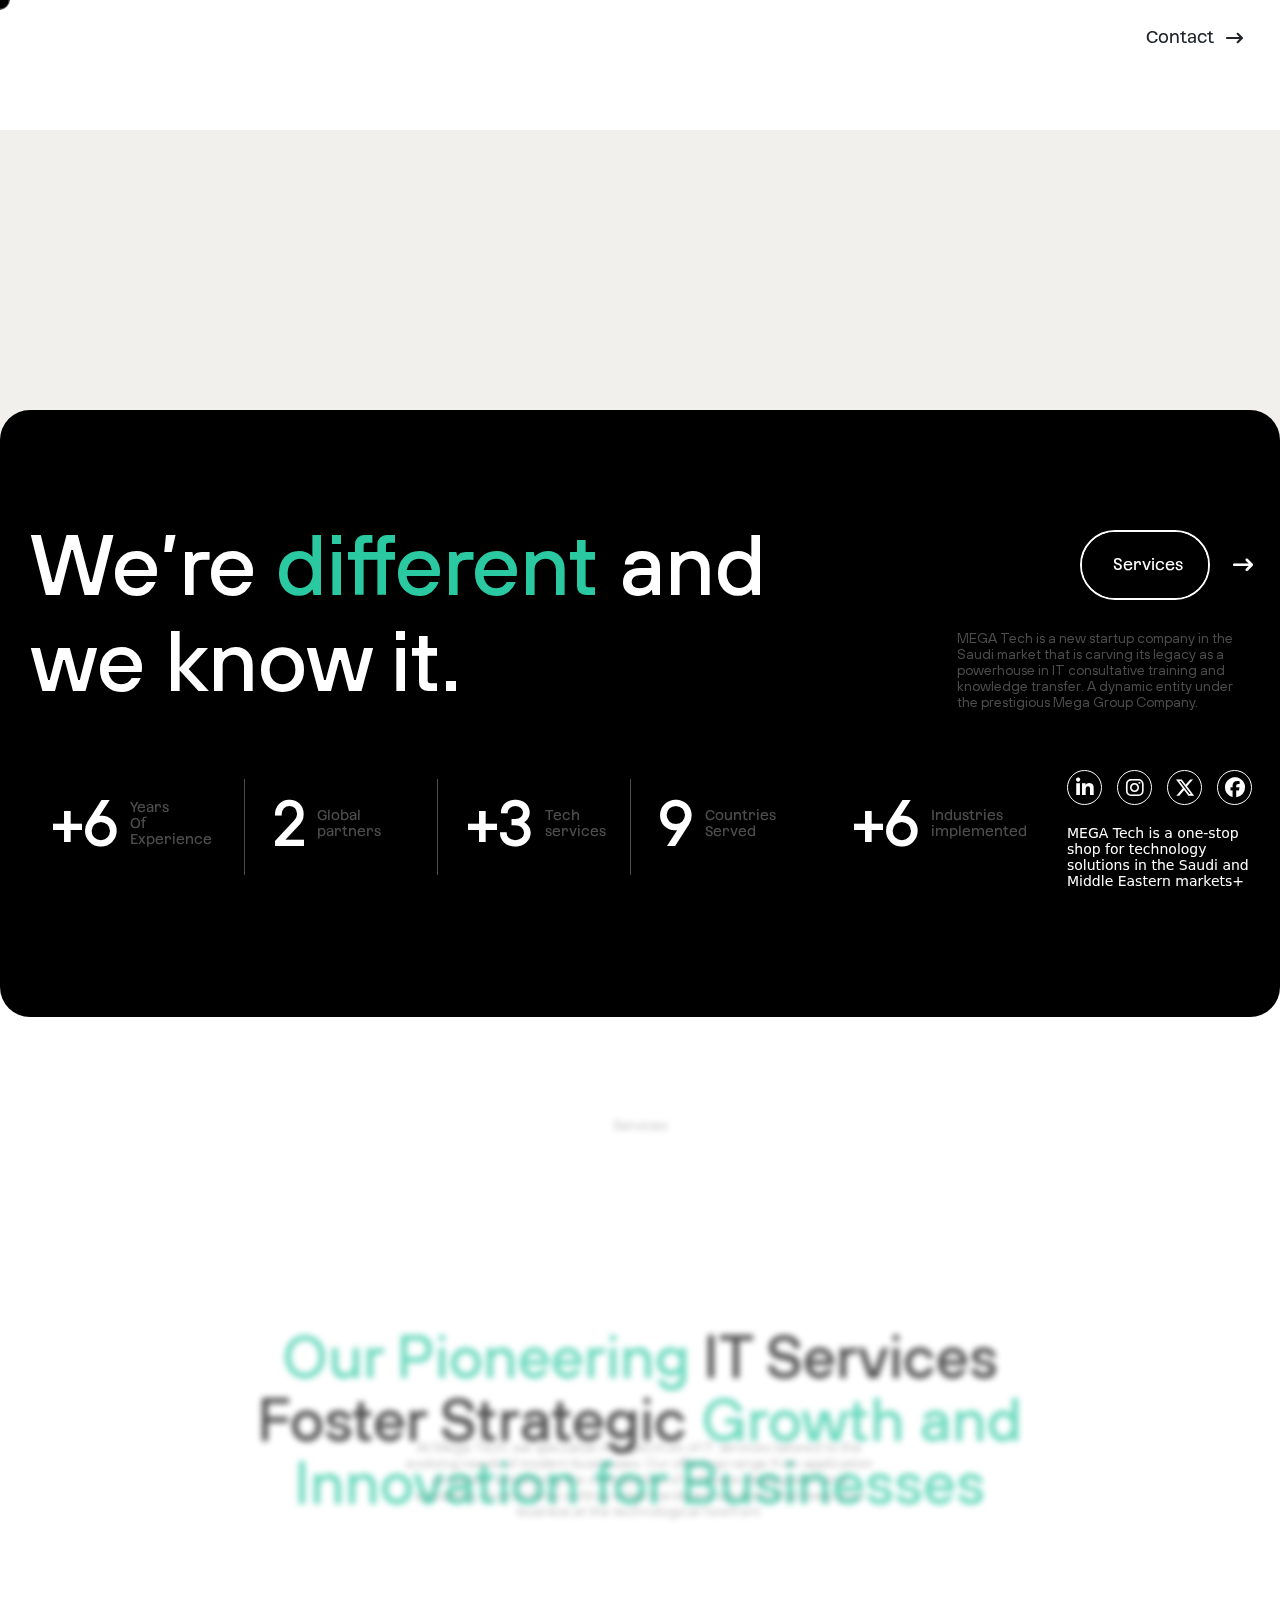
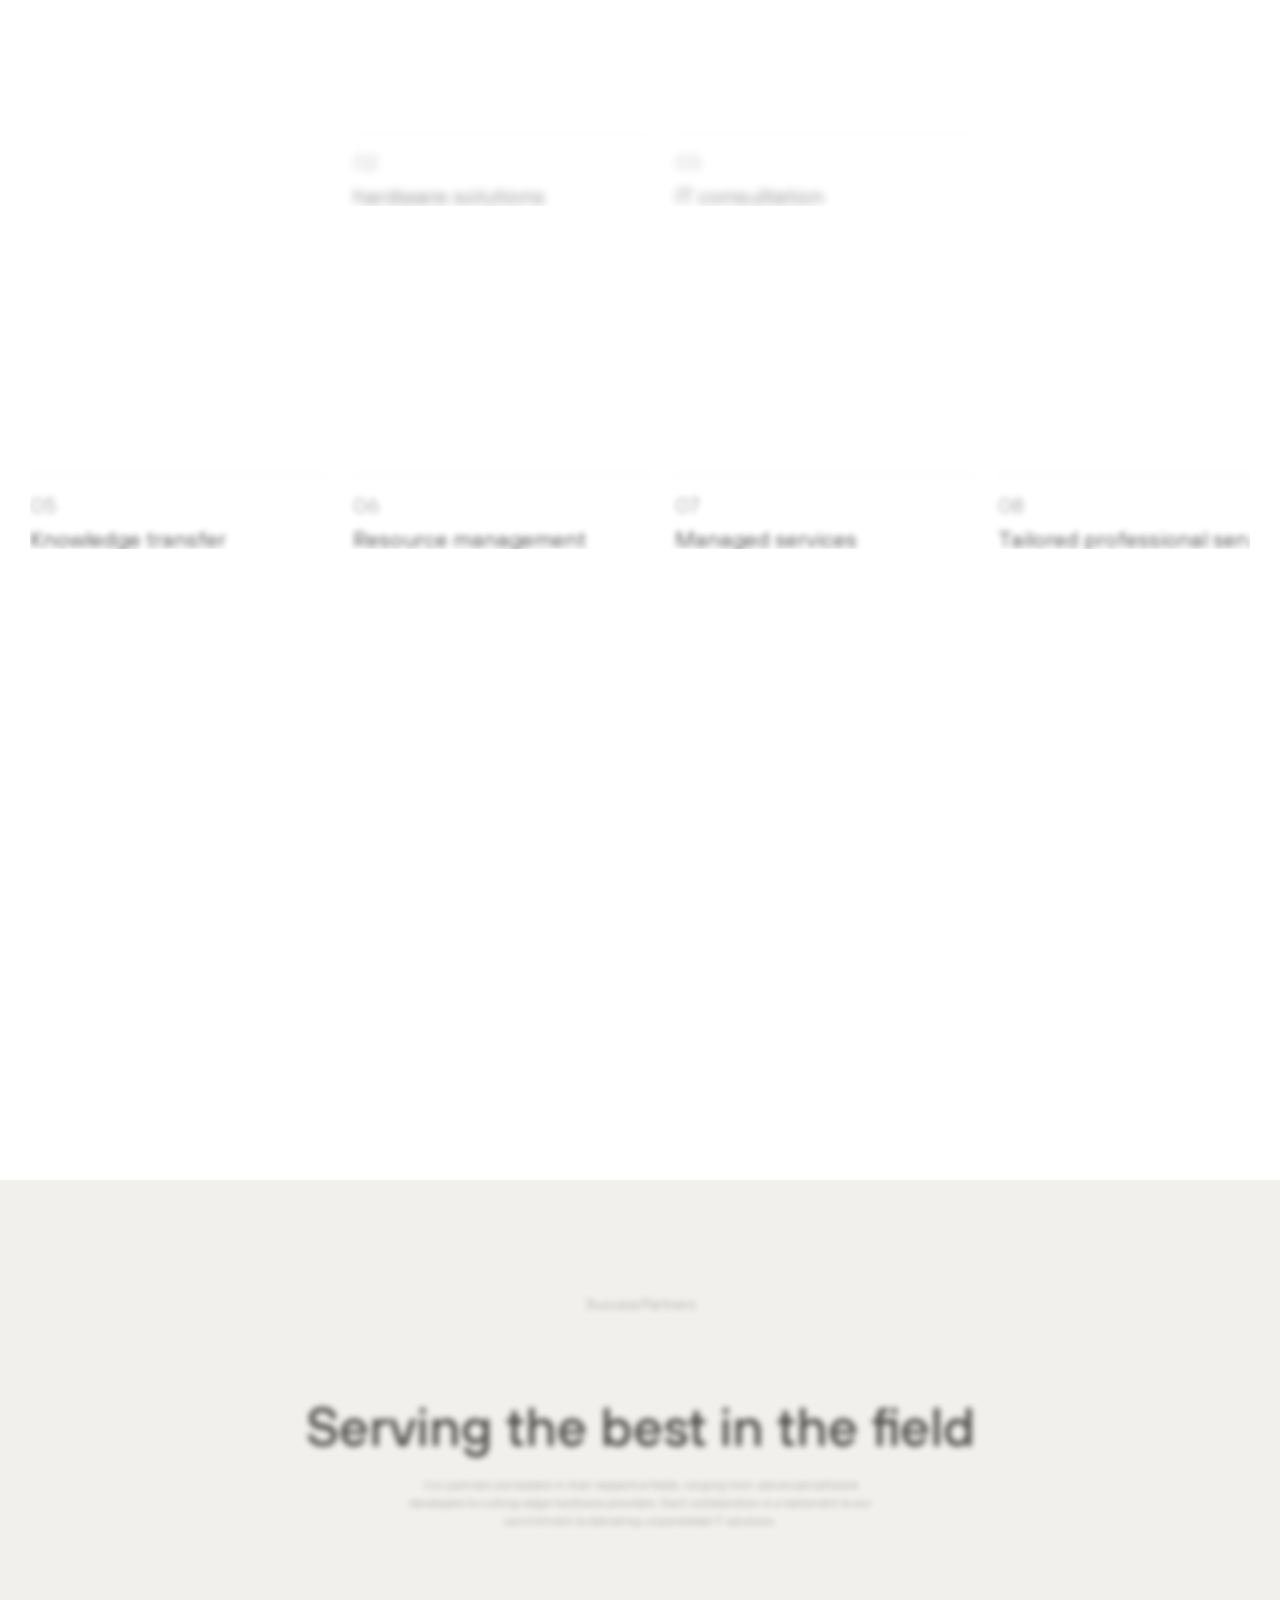
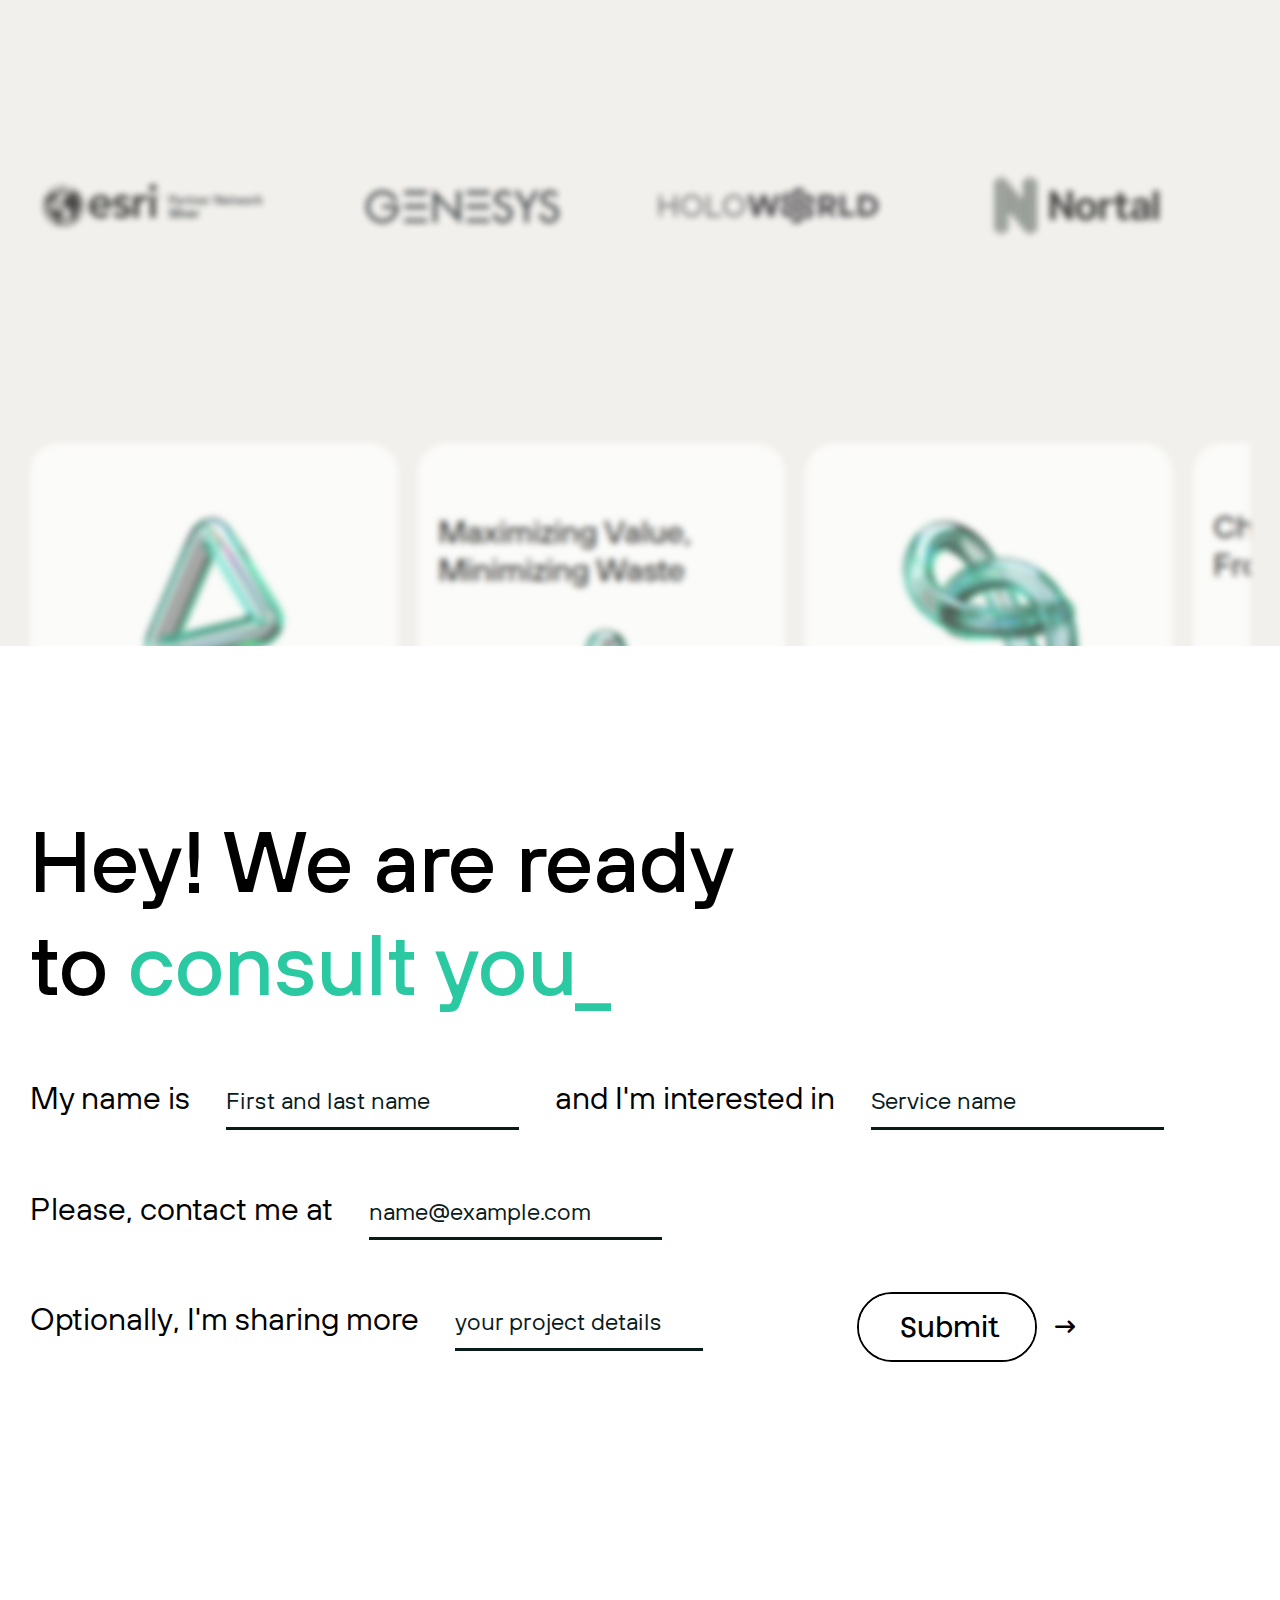
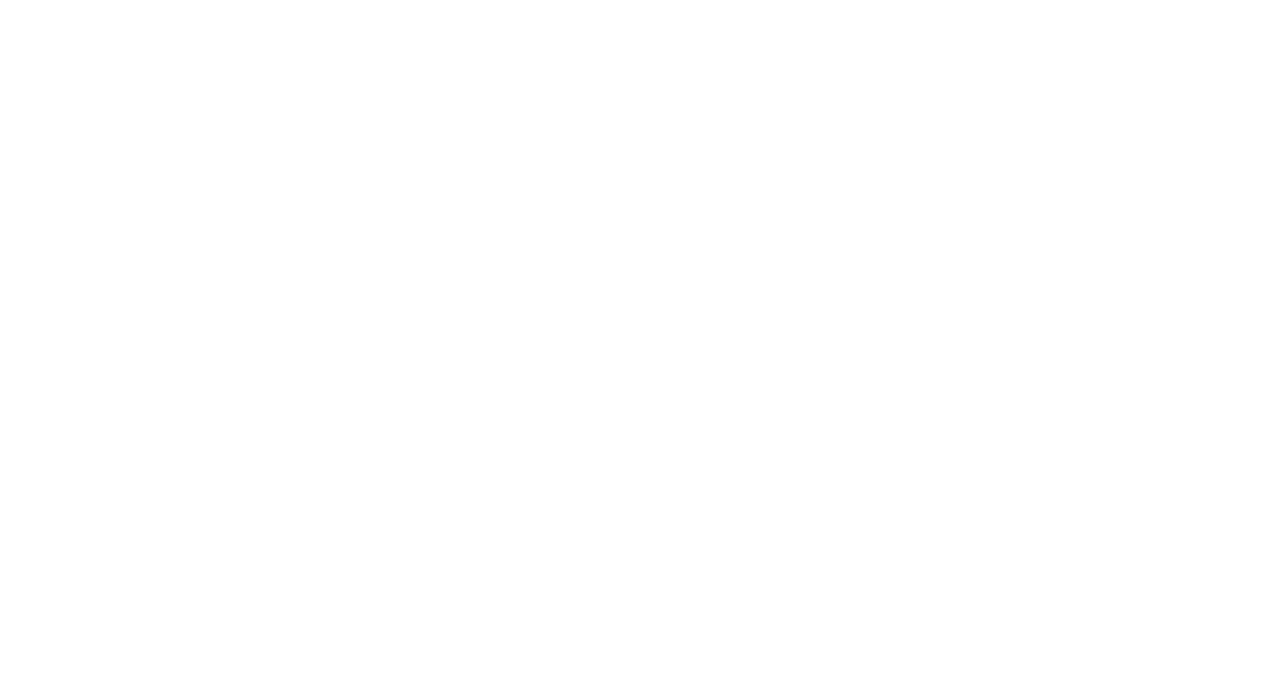
==== commit 9b7f9524: "logo added" ====
--- a/index.html
+++ b/index.html
@@ -1,86 +1,120 @@
 <!DOCTYPE html>
 <html lang="en">
-
-<head>
-  <meta charset="UTF-8" />
-  <meta name="viewport" content="width=device-width, initial-scale=1.0" />
-  <title>Mega</title>
-  <!-- Metatag -->
-  <meta name="title" content="Mega" />
-  <meta name="description"
-    content="MEGA Tech is a one-stop shop for technology solutions in the Saudi and Middle Eastern markets+" />
-  <link rel="shortcut icon" href="" type="image/svg+xml" />
-   <!-- Smooth Effect -->
-   <script src="https://ajax.googleapis.com/ajax/libs/jquery/3.7.1/jquery.min.js"></script>
-  <!-- Bootstrap CDN -->
-  <link href="https://cdn.jsdelivr.net/npm/bootstrap@5.3.0/dist/css/bootstrap.min.css" rel="stylesheet" />
-  <!-- Font Awesome Icons -->
-  <link rel="stylesheet" href="https://cdnjs.cloudflare.com/ajax/libs/font-awesome/6.4.2/css/all.min.css" />
-  <link rel="stylesheet" href="assets/css/style.css" />
-  <link rel="stylesheet" href="assets/css/responsive.css" />
-  <link rel="stylesheet" href="assets/css/swiper-bundle.min.css" />
-  <link rel="stylesheet" href="assets/css/animate.css">
-</head>
-
-<body>
+  <head>
+    <meta charset="UTF-8" />
+    <meta name="viewport" content="width=device-width, initial-scale=1.0" />
+    <title>Mega</title>
+    <!-- Metatag -->
+    <meta name="title" content="Mega" />
+    <meta
+      name="description"
+      content="MEGA Tech is a one-stop shop for technology solutions in the Saudi and Middle Eastern markets+"
+    />
+    <link rel="shortcut icon" href="" type="image/svg+xml" />
+    <!-- Smooth Effect -->
+    <script src="https://ajax.googleapis.com/ajax/libs/jquery/3.7.1/jquery.min.js"></script>
+    <!-- Bootstrap CDN -->
+    <link
+      href="https://cdn.jsdelivr.net/npm/bootstrap@5.3.0/dist/css/bootstrap.min.css"
+      rel="stylesheet"
+    />
+    <!-- Font Awesome Icons -->
+    <link
+      rel="stylesheet"
+      href="https://cdnjs.cloudflare.com/ajax/libs/font-awesome/6.4.2/css/all.min.css"
+    />
+    <link rel="stylesheet" href="assets/css/style.css" />
+    <link rel="stylesheet" href="assets/css/responsive.css" />
+    <link rel="stylesheet" href="assets/css/swiper-bundle.min.css" />
+    <link rel="stylesheet" href="assets/css/animate.css" />
+  </head>
+
+  <body>
     <!-- Preloader -->
     <div class="loading" data-loading>
-      <img src="assets/images/AnimationLogo.svg" width="120px" alt="loading">
+      <img src="assets/images/AnimationLogo.svg" width="120px" alt="loading" />
       <div class="dot-animation">
         <div class="dot"></div>
         <div class="dot"></div>
         <div class="dot"></div>
       </div>
     </div>
-  <main class="homepage">
-    <!-- ------------------- Header Start ---------------------- -->
-    <header class="header" data-header>
-      <div class="home__navabr">
-        <a href="index.html" class="logo">
-          <img src="assets/images/logo.svg" alt="">
-        </a>
-        <nav class="navbar" data-navbar> 
-          <div class="wrapper">
-            <a href="#">
-              <img class="nav__logo" src="assets/images/logo.svg" alt="">
-            </a>
-            <button class="nav-close-btn" aria-label="close menu" data-nav-toggler>
-              <img src="assets/images/icons8-close-50.png" alt="">
-            </button>
-          </div>
-          <ul class="navbar-list">
-            <li class="navbar-item">
-              <a href="index.html" class="navbar-link" data-nav-link>Home</a>
-            </li>
-            <li class="navbar-item">
-              <a href="about.html" class="navbar-link" data-nav-link>About Us</a>
-            </li>
-            <li class="navbar-item">
-              <a href="services.html" class="navbar-link" data-nav-link>Services</a>
-            </li>
-            <li class="navbar-item contact-link">
-              <a href="contact.html" class="navbar-link" data-nav-link>Contact Us</a>
-            </li>
-          </ul>
-          <div class="nav__social_links">
-            <a href="https://www.linkedin.com/company/mega-techsa/"><i class="fa-brands fa-linkedin-in"></i></a>
-            <a href="https://www.instagram.com/mega_techsa?igsh=ZGtpeWpyYXZobTNu&utm_source=qr"><i class="fa-brands fa-instagram"></i></a>
-            <a href="https://x.com/mega_techsa?s=21"><i class="fa-brands fa-x-twitter"></i></a>
-            <a href="https://www.facebook.com/megatech.com.sa?mibextid=2JQ9oc"><i class="fa-brands fa-facebook"></i></a>
-          </div>
-        </nav>
-        <button class="nav-open-btn" aria-label="open menu" data-nav-toggler>
-          <img src="assets/images/menu.png" alt="">
-        </button>
-        <a href="contact.html" class="btn has-before has-after">Contact  <i class="fa-solid fa-arrow-right-long inner-arrow"></i></a>
-        <div class="overlay" data-nav-toggler data-overlay></div>
-      </div>
-    </header>
-    <!-- ------------------- Video Section Start ---------------------- -->
-    <div id="parallax" class="video__cover">
-      <video class="home-bg" src="assets/videos/Sequence 01.mp4" autoplay loop playsinline
-        muted></video>
-      <!-- <div class="container">
+    <main class="homepage">
+      <!-- ------------------- Header Start ---------------------- -->
+      <header class="header" data-header>
+        <div class="home__navabr">
+          <a href="index.html" class="logo">
+            <img src="assets/logo.svg" alt="" />
+          </a>
+          <nav class="navbar" data-navbar>
+            <div class="wrapper">
+              <a href="#">
+                <img class="nav__logo" src="assets/logo.svg" alt="" />
+              </a>
+              <button
+                class="nav-close-btn"
+                aria-label="close menu"
+                data-nav-toggler
+              >
+                <img src="assets/images/icons8-close-50.png" alt="" />
+              </button>
+            </div>
+            <ul class="navbar-list">
+              <li class="navbar-item">
+                <a href="index.html" class="navbar-link" data-nav-link>Home</a>
+              </li>
+              <li class="navbar-item">
+                <a href="about.html" class="navbar-link" data-nav-link
+                  >About Us</a
+                >
+              </li>
+              <li class="navbar-item">
+                <a href="services.html" class="navbar-link" data-nav-link
+                  >Services</a
+                >
+              </li>
+              <li class="navbar-item contact-link">
+                <a href="contact.html" class="navbar-link" data-nav-link
+                  >Contact Us</a
+                >
+              </li>
+            </ul>
+            <div class="nav__social_links">
+              <a href="https://www.linkedin.com/company/mega-techsa/"
+                ><i class="fa-brands fa-linkedin-in"></i
+              ></a>
+              <a
+                href="https://www.instagram.com/mega_techsa?igsh=ZGtpeWpyYXZobTNu&utm_source=qr"
+                ><i class="fa-brands fa-instagram"></i
+              ></a>
+              <a href="https://x.com/mega_techsa?s=21"
+                ><i class="fa-brands fa-x-twitter"></i
+              ></a>
+              <a href="https://www.facebook.com/megatech.com.sa?mibextid=2JQ9oc"
+                ><i class="fa-brands fa-facebook"></i
+              ></a>
+            </div>
+          </nav>
+          <button class="nav-open-btn" aria-label="open menu" data-nav-toggler>
+            <img src="assets/images/menu.png" alt="" />
+          </button>
+          <a href="contact.html" class="btn has-before has-after"
+            >Contact <i class="fa-solid fa-arrow-right-long inner-arrow"></i
+          ></a>
+          <div class="overlay" data-nav-toggler data-overlay></div>
+        </div>
+      </header>
+      <!-- ------------------- Video Section Start ---------------------- -->
+      <div id="parallax" class="video__cover">
+        <video
+          class="home-bg"
+          src="assets/videos/Sequence 01.mp4"
+          autoplay
+          loop
+          playsinline
+          muted
+        ></video>
+        <!-- <div class="container">
         <div class="inner-video-list">
           <ul class="list">
             <li>
@@ -109,457 +143,529 @@
           </ul>
         </div>
       </div> -->
-    </div>
-    <section class="home">
-      <div class="container">
-        <!-- ------------------- Hero Start ---------------------- -->
-        <div class="home__bottom">
-          <div class="home__bottom-up">
-            <h1 class="home__bottom-up-heading banner-title-desktop slide-left">
-              We’re <span class="primary-color">different</span> and <br />
-              we know it.
-            </h1>
-            <h1 class="home__bottom-up-heading banner-title-mobile slide-up">
-              We’re <span class="primary-color">different</span><br />
-              and we <br />
-              know it.
-            </h1>
-            <div class="home__bottom-left slide-right">
-              <div class="btn-area">
-                <div class="btn-animation">
-                  <a href="services.html" class="btn ab-btn">Services</a>
-                  <i class="fa-solid fa-arrow-right-long inner-arrow"></i>
-                  <span></span>
-                </div>
-              </div>
-              <p class="home__bottom-left-content">
-                MEGA Tech is a new startup company in the Saudi market that is
-                carving its legacy as a powerhouse in IT consultative training
-                and knowledge transfer. A dynamic entity under the prestigious
-                Mega Group Company.
+      </div>
+      <section class="home">
+        <div class="container">
+          <!-- ------------------- Hero Start ---------------------- -->
+          <div class="home__bottom">
+            <div class="home__bottom-up">
+              <h1
+                class="home__bottom-up-heading banner-title-desktop slide-left"
+              >
+                We’re <span class="primary-color">different</span> and <br />
+                we know it.
+              </h1>
+              <h1 class="home__bottom-up-heading banner-title-mobile slide-up">
+                We’re <span class="primary-color">different</span><br />
+                and we <br />
+                know it.
+              </h1>
+              <div class="home__bottom-left slide-right">
+                <div class="btn-area">
+                  <div class="btn-animation">
+                    <a href="services.html" class="btn ab-btn">Services</a>
+                    <i class="fa-solid fa-arrow-right-long inner-arrow"></i>
+                    <span></span>
+                  </div>
+                </div>
+                <p class="home__bottom-left-content">
+                  MEGA Tech is a new startup company in the Saudi market that is
+                  carving its legacy as a powerhouse in IT consultative training
+                  and knowledge transfer. A dynamic entity under the prestigious
+                  Mega Group Company.
+                </p>
+              </div>
+            </div>
+            <div class="home__bottom-down">
+              <div class="boxes swiper scale">
+                <div class="swiper-wrapper">
+                  <div class="box swiper-slide">
+                    <h2>+<span id="value1">0</span></h2>
+                    <h5>
+                      Years <br />
+                      Of <br />
+                      Experience
+                    </h5>
+                  </div>
+                  <div class="box swiper-slide">
+                    <div class="line"></div>
+                    <h2><span id="value2">0</span></h2>
+                    <h5>
+                      Global <br />
+                      partners
+                    </h5>
+                  </div>
+                  <div class="box swiper-slide">
+                    <div class="line"></div>
+                    <h2>+<span id="value3">0</span></h2>
+                    <h5>
+                      Tech <br />
+                      services
+                    </h5>
+                  </div>
+                  <div class="box swiper-slide">
+                    <div class="line"></div>
+                    <h2><span id="value4">0</span></h2>
+                    <h5>
+                      Countries<br />
+                      Served
+                    </h5>
+                  </div>
+                  <div class="box swiper-slide">
+                    <div class="line"></div>
+                    <h2>+<span id="value5">0</span></h2>
+                    <h5>
+                      Industries <br />
+                      implemented
+                    </h5>
+                  </div>
+                </div>
+              </div>
+              <div class="socials">
+                <div class="social_links">
+                  <a href="https://www.linkedin.com/company/mega-techsa/"
+                    ><i class="fa-brands fa-linkedin-in"></i
+                  ></a>
+                  <a
+                    href="https://www.instagram.com/mega_techsa?igsh=ZGtpeWpyYXZobTNu&utm_source=qr"
+                    ><i class="fa-brands fa-instagram"></i
+                  ></a>
+                  <a href="https://x.com/mega_techsa?s=21"
+                    ><i class="fa-brands fa-x-twitter"></i
+                  ></a>
+                  <a
+                    href="https://www.facebook.com/megatech.com.sa?mibextid=2JQ9oc"
+                    ><i class="fa-brands fa-facebook"></i
+                  ></a>
+                </div>
+                <div class="social-content">
+                  <p>
+                    MEGA Tech is a one-stop shop for technology solutions in the
+                    Saudi and Middle Eastern markets+
+                  </p>
+                </div>
+              </div>
+            </div>
+          </div>
+        </div>
+      </section>
+      <!-- ------------------- Services Section Start ---------------------- -->
+      <section class="service-section">
+        <div class="container">
+          <div class="service__content">
+            <div class="service__content-heading title">
+              <h5 class="slide-down">Services</h5>
+              <h3 class="slide-up">
+                <span class="primary-color">Our Pioneering </span> IT Services
+                Foster Strategic
+                <span class="primary-color"
+                  >Growth and Innovation for Businesses</span
+                >
+              </h3>
+              <p class="slide-up">
+                At Mega Tech, we specialize in a spectrum of IT services
+                tailored to the evolving needs of modern businesses. Our
+                offerings range from application provision, simplifying the
+                complexities of software deployment and scalability, to
+                providing cutting-edge hardware solutions that keep your
+                business at the technological forefront.
               </p>
             </div>
-          </div>
-          <div class="home__bottom-down">
-            <div class="boxes swiper scale">
-              <div class="swiper-wrapper">
-                <div class="box swiper-slide">
-                  <h2>+<span id="value1">0</span></h2>
-                  <h5>
-                    Years <br />
-                    Of <br />
-                    Experience
-                  </h5>
-                </div>
-                <div class="box swiper-slide">
-                  <div class="line"></div>
-                  <h2><span id="value2">0</span></h2>
-                  <h5>
-                    Global <br/> partners 
-                  </h5>
-                </div>
-                <div class="box swiper-slide">
-                  <div class="line"></div>
-                  <h2>+<span id="value3">0</span></h2>
-                  <h5>
-                    Tech <br/> services 
-                  </h5>
-                </div>
-                <div class="box swiper-slide">
-                  <div class="line"></div>
-                  <h2><span id="value4">0</span></h2>
-                  <h5>
-                    Countries<br />
-                    Served
-                  </h5>
-                </div>
-                <div class="box swiper-slide">
-                  <div class="line"></div>
-                  <h2>+<span id="value5">0</span></h2>
-                  <h5>
-                    Industries <br/>  implemented
-                  </h5>
-                </div>
-              </div>
-            </div>
-            <div class="socials">
-              <div class="social_links">
-                <a href="https://www.linkedin.com/company/mega-techsa/"><i class="fa-brands fa-linkedin-in"></i></a>
-                <a href="https://www.instagram.com/mega_techsa?igsh=ZGtpeWpyYXZobTNu&utm_source=qr"><i class="fa-brands fa-instagram"></i></a>
-                <a href="https://x.com/mega_techsa?s=21"><i class="fa-brands fa-x-twitter"></i></a>
-                <a href="https://www.facebook.com/megatech.com.sa?mibextid=2JQ9oc"><i class="fa-brands fa-facebook"></i></a>
-              </div>
-              <div class="social-content">
-                <p>
-                  MEGA Tech is a one-stop shop for technology solutions in the
-                  Saudi and Middle Eastern markets+
-                </p>
-              </div>
-            </div>
-          </div>
-        </div>
-      </div>
-    </section>
-    <!-- ------------------- Services Section Start ---------------------- -->
-    <section class="service-section">
-      <div class="container">
-        <div class="service__content">
-          <div class="service__content-heading title">
-            <h5 class="slide-down">Services</h5>
-            <h3 class="slide-up">
-              <span class="primary-color">Our Pioneering </span> IT Services
-              Foster Strategic
-              <span class="primary-color">Growth and Innovation for Businesses</span>
-            </h3>
-            <p class="slide-up">
-              At Mega Tech, we specialize in a spectrum of IT services
-              tailored to the evolving needs of modern businesses. Our
-              offerings range from application provision, simplifying the
-              complexities of software deployment and scalability, to
-              providing cutting-edge hardware solutions that keep your
-              business at the technological forefront.
-            </p>
-          </div>
-          <div class="services">
-            <div class="service__list swiper">
-              <div class="service__list-up swiper slide-up">
-                <div class="swiper-wrapper">
-                  <div class="service__list-box swiper-slide slide-left">
-                    <h4 class="number">01</h4>
-                    <h4>Application provision</h4>
-                    <p>
-                      simplifies software deployment, management, and
-                      scalability. Make app management effortless with us.
-                    </p>
-                  </div>
-                  <div class="service__list-box swiper-slide slide-up">
-                    <h4 class="number">02</h4>
-                    <h4>hardware solutions</h4>
-                    <p>
-                      ensuring your business stays at the forefront of
-                      technology.
-                    </p>
-                  </div>
-                  <div class="service__list-box swiper-slide slide-up">
-                    <h4 class="number">03</h4>
-                    <h4>IT consultation</h4>
-                    <p>
-                      drive your success with strategic guidance and practical
-                      solutions, optimizing your technology for peak
-                      performance.
-                    </p>
-                  </div>
-                  <div class="service__list-box swiper-slide slide-right">
-                    <h4 class="number">04</h4>
-                    <h4>IT services</h4>
-                    <p>
-                      from network management to cybersecurity, we cover all
-                      your tech needs.
-                    </p>
-                  </div>
-                </div>
-              </div>
-            </div>
-            <br /><br /><br /> <br>
-            <div class="service__list swiper">
-              <div class="service__list-down swiper slide-up">
-                <div class="swiper-wrapper">
-                  <div class="service__list-box swiper-slide">
-                    <h4 class="number">05</h4>
-                    <h4>Knowledge transfer</h4>
-                    <p>
-                      Knowledge transfer and training that fosters growth and
-                      innovation
-                    </p>
-                  </div>
-                  <div class="service__list-box swiper-slide">
-                    <h4 class="number">06</h4>
-                    <h4>Resource management</h4>
-                    <p>
-                      enhancing productivity and minimizing waste. Trust us to
-                      streamline your operations for maximum results in a
-                      resource-conscious world.
-                    </p>
-                  </div>
-                  <div class="service__list-box swiper-slide">
-                    <h4 class="number">07</h4>
-                    <h4>Managed services</h4>
-                    <p>
-                      our proactive solutions ensure smooth operations,
-                      security, and innovation, setting you up for success in
-                      the digital age.
-                    </p>
-                  </div>
-                  <div class="service__list-box swiper-slide">
-                    <h4 class="number">08</h4>
-                    <h4>Tailored professional services</h4>
-                    <p>
-                      e provide personalized solutions that maximize your
-                      technology's potential
-                    </p>
-                  </div>
-                </div>
-              </div>
-            </div>
-          </div>
-        </div>
-      </div>
-    </section>
-    <!-- ------------------- Cover Image Start ---------------------- -->
-    <!-- <section class="cover__image">
+            <div class="services">
+              <div class="service__list swiper">
+                <div class="service__list-up swiper slide-up">
+                  <div class="swiper-wrapper">
+                    <div class="service__list-box swiper-slide slide-left">
+                      <h4 class="number">01</h4>
+                      <h4>Application provision</h4>
+                      <p>
+                        simplifies software deployment, management, and
+                        scalability. Make app management effortless with us.
+                      </p>
+                    </div>
+                    <div class="service__list-box swiper-slide slide-up">
+                      <h4 class="number">02</h4>
+                      <h4>hardware solutions</h4>
+                      <p>
+                        ensuring your business stays at the forefront of
+                        technology.
+                      </p>
+                    </div>
+                    <div class="service__list-box swiper-slide slide-up">
+                      <h4 class="number">03</h4>
+                      <h4>IT consultation</h4>
+                      <p>
+                        drive your success with strategic guidance and practical
+                        solutions, optimizing your technology for peak
+                        performance.
+                      </p>
+                    </div>
+                    <div class="service__list-box swiper-slide slide-right">
+                      <h4 class="number">04</h4>
+                      <h4>IT services</h4>
+                      <p>
+                        from network management to cybersecurity, we cover all
+                        your tech needs.
+                      </p>
+                    </div>
+                  </div>
+                </div>
+              </div>
+              <br /><br /><br />
+              <br />
+              <div class="service__list swiper">
+                <div class="service__list-down swiper slide-up">
+                  <div class="swiper-wrapper">
+                    <div class="service__list-box swiper-slide">
+                      <h4 class="number">05</h4>
+                      <h4>Knowledge transfer</h4>
+                      <p>
+                        Knowledge transfer and training that fosters growth and
+                        innovation
+                      </p>
+                    </div>
+                    <div class="service__list-box swiper-slide">
+                      <h4 class="number">06</h4>
+                      <h4>Resource management</h4>
+                      <p>
+                        enhancing productivity and minimizing waste. Trust us to
+                        streamline your operations for maximum results in a
+                        resource-conscious world.
+                      </p>
+                    </div>
+                    <div class="service__list-box swiper-slide">
+                      <h4 class="number">07</h4>
+                      <h4>Managed services</h4>
+                      <p>
+                        our proactive solutions ensure smooth operations,
+                        security, and innovation, setting you up for success in
+                        the digital age.
+                      </p>
+                    </div>
+                    <div class="service__list-box swiper-slide">
+                      <h4 class="number">08</h4>
+                      <h4>Tailored professional services</h4>
+                      <p>
+                        e provide personalized solutions that maximize your
+                        technology's potential
+                      </p>
+                    </div>
+                  </div>
+                </div>
+              </div>
+            </div>
+          </div>
+        </div>
+      </section>
+      <!-- ------------------- Cover Image Start ---------------------- -->
+      <!-- <section class="cover__image">
       <div class="container">
         <div class="cover__image-img slide-up">
           <img src="assets/images/Banner.webp" alt="Banner Image" />
         </div>
       </div>
     </section> -->
-    <!-- ------------------- Mission Section Start ---------------------- -->
-    <section class="mission">
-      <div class="container">
-        <div class="mission__title">
-          <h3 class="slide-down">Our Mission</h3>
-        </div>
-        <div class="mission__content">
-          <div class="mission__content-container">
-            <div class="mission__content-left slide-left">
-              <img src="assets/images/HoneyComb.webp" alt="HoneyComb" />
-            </div>
-            <div class="mission__content-right slide-right">
-              <h4>
-                "One stop shop for all the client needs to develop a
-                sustainable system"
-              </h4>
-              <div class="mission__content-article">
-                <div class="msn-cntn-one">
-                  <h6 class="one">
-                    MEGA Tech is a one-stop shop for technology solutions in
-                    the Saudi and Middle Eastern markets. We partner with the
-                    best global vendors to bring our clients the latest and
-                    greatest products and services. We also provide a wide
-                    range of services, from consulting and design to
-                    implementation and support. Our goal is to help our
-                    clients grow and succeed by providing them with the
-                    technology solutions they need to thrive.
-                  </h6>
-                </div>
-                <div class="msn-cntn-tow">
-                  <h6 class="two">
-                    We are also committed to being a leader in the technology
-                    industry. We foster innovation and drive progress by
-                    investing in new technologies and training our team on the
-                    latest trends. We believe that technology has the power to
-                    transform the Saudi and Middle Eastern economies, and we
-                    are committed to helping make that happen.
-                  </h6>
-                </div>
-              </div>
-            </div>
-          </div>
-        </div>
-      </div>
-    </section>
-    <!-- ------------------- Team Section Start---------------------- -->
-    <section class="team__section">
-      <div class="container">
-        <div class="team__section-part">
-          <div class="team__content slide-up swiper">
-            <div class="team__members swiper-wrapper">
-              <!-- Team member 1 -->
-              <a href="about.html#abdulhai" class="swiper-slide">
-                <div class="team-member">
-                  <div class="member-info">
-                    <img src="assets/images/Dr. Riyad.png" alt="Dr. Riyadh AL-Matrafi" />
-                    <span class="member__name">Dr. Riyadh AL-Matrafi</span>
-                  </div>
-                </div>
-              </a>
-              <!-- Team member 2 -->
-              <a href="about.html#hamoud" class="swiper-slide">
-                <div class="team-member">
-                  <div class="member-info">
-                    <img src="assets/images/CamScanner 11-13-2023 14.18.png" alt="Dr. Hamoud AlRemal" />
-
-                    <span class="member__name">Dr. Hamoud AlRemal</span>
-                  </div>
-                </div>
-              </a>
-              <!-- Team member 3 -->
-              <a href="about.html#riyadh" class="swiper-slide">
-                <div class="team-member">
-                  <div class="member-info">
-                    <img src="assets/images/abdulhai.jpeg_abdulhaimegagroup.c_page-0001.png" alt="Dr. Hamoud AlRemal" />
-                    <span class="member__name">Dr. Abdulhai Megdad</span>
-                  </div>
-                </div>
-              </a>
-            </div>
-          </div>
-          <div class="team_members-more slide-right">
-            <h3>
-              Team <br />
-              of experts
-            </h3>
-            <h6>
-              We believe that the Saudi Arabia has the potential to become a
-              leading digital economy in the world. We are committed to
-              supporting the Kingdom's vision and helping to make it a
-              reality.
-            </h6>
-            <div class="btn-animation">
-              <a href="about.html" class="btn ab-btn">About us</a>
-              <i class="fa-solid fa-arrow-right-long inner-arrow"></i>
-              <span></span>
-            </div>
-          </div>
-        </div>
-      </div>
-    </section>
-    <!-- ------------------- Clients Section Start ---------------------- -->
-    <section class="clients__section">
-      <div class="container">
-        <div class="clients__content">
-          <div class="clinets__content-heading title">
-            <h5 class="slide-down">Success Partners</h5>
-            <h3 class="slide-up">Serving the best in the field</h3>
-            <p class="slide-up">
-              Our partners are leaders in their respective fields, ranging
-              from advanced software developers to cutting-edge hardware
-              providers. Each collaboration is a testament to our commitment
-              to delivering unparalleled IT solutions.
-            </p>
-          </div>
-          <div class="clients__brands swiper slide-up">
-            <div class="swiper-wrapper">
-              <div class="brand swiper-slide">
-                <img src="assets/images/H_esriPartnerNet-silver_sRGB.png" alt="" />
-              </div>
-              <div class="brand swiper-slide">
-                <img src="assets/images/GENESYS (need edit).png" alt="" />
-              </div>
-              <div class="brand swiper-slide">
-                <img src="assets/images/Holoworld.png" alt="" />
-              </div>
-              <div class="brand swiper-slide">
-                <img src="assets/images/Nortal-removebg-preview.png" alt="" />
-              </div>
-              <div class="brand swiper-slide">
-                <img src="assets/images/Vienna_Advantage-removebg-preview.png" alt="" />
-              </div>
-            </div>
-          </div>
-          <div class="work__process swiper slide-up">
-            <div class="swiper-wrapper">
-              <!-- Card 1 -->
-              <div class="work__process-card swiper-slide">
-                <img src="assets/images/Triangle.webp" alt="Triangle" />
-                <h4>Exceeding Expectations Every Time</h4>
-              </div>
-              <!-- Card 2 -->
-              <div class="work__process-card swiper-slide">
-                <h4>Maximizing Value, Minimizing Waste</h4>
-                <img src="assets/images/plus.webp" alt="Plus" />
-              </div>
-              <!-- Card 3 -->
-              <div class="work__process-card swiper-slide">
-                <img src="assets/images/TorusKnot.webp" alt="TorusKnot" />
-                <h4>Fostering Teamwork and Innovation</h4>
-              </div>
-              <!-- Card 4 -->
-              <div class="work__process-card swiper-slide">
-                <h4>Charting New Frontiers in Tech</h4>
-                <div class="purple-overlay"></div>
-                <img src="assets/images/Meta Ball.webp" alt="Meta Ball" />
-              </div>
-            </div>
-          </div>
-        </div>
-      </div>
-    </section>
-    <!-- ------------------- Contact Section Start---------------------- -->
-    <section class="contact__Section">
-      <div class="container">
-        <div class="contact__section-content">
-          <div class="contact__section-title">
-            <h1 class="hey-desktop">
-              Hey! We are ready <br />
-              to <span class="primary-color">consult you_</span>
-            </h1>
-            <h1 class="hey-mobile">
-              Hey! We are ready to
-              <span class="primary-color">consult you_</span>
-            </h1>
-          </div>
-          <form  method="post">
-            <div class="contact__info">
-              <div class="contact__info-name">
+      <!-- ------------------- Mission Section Start ---------------------- -->
+      <section class="mission">
+        <div class="container">
+          <div class="mission__title">
+            <h3 class="slide-down">Our Mission</h3>
+          </div>
+          <div class="mission__content">
+            <div class="mission__content-container">
+              <div class="mission__content-left slide-left">
+                <img src="assets/images/HoneyComb.webp" alt="HoneyComb" />
+              </div>
+              <div class="mission__content-right slide-right">
                 <h4>
-                  <label for="fullname">My name is</label>
-                  <input id="fullname" type="text" name="fullname" placeholder="First and last name" required />
-                  <label for="service">and I'm interested in</label>
-                  <input id="service" type="text" name="service" placeholder="Service name" required />
+                  "One stop shop for all the client needs to develop a
+                  sustainable system"
                 </h4>
-              </div>
-              <div class="contact__info-email">
-                <h4>
-                  <label for="email">Please, contact me at</label>
-                  <input id="email" type="email" name="email" placeholder="name@example.com" required />
-                </h4>
-              </div>
-              <div class="contact-details">
-                <h4>
-                  <label for="project-details">Optionally, I'm sharing more</label>
-                  <input id="project-details" type="text" name="project-details" placeholder="your project details" />
-                </h4>
-                <button class="submit-area" id="home__submit-area">
-                  <div class="btn-area">
-                    <div class="btn-animation">
-                      <input type="submit" class="btn ab-btn" onclick="sendEmail()" value="Submit" />
-                      <i class="fa-solid fa-arrow-right-long inner-arrow"></i>
-                      <span></span>
-                    </div>
-                  </div>
-                </button>
-              </div>
-            </div>
-          </form>
-        </div>
-      </div>
-    </section>
-    <!-- ------------------- Footer Section Start---------------------- -->
-    <section class="footer h-footer">
-      <div class="container">
-        <div class="footer__content">
-          <div class="footer__short-links">
-            <div class="short-link">
-              <a href="index.html">Home</a>
-              <a href="about.html">About Us</a>
-              <a href="services.html">Services</a>
-              <a href="contact.html">Contact</a>
-            </div>
-            <div class="social-link">
-              <a href="https://www.linkedin.com/company/mega-techsa/"><i class="fa-brands fa-linkedin-in"></i></a>
-              <a href="https://www.instagram.com/mega_techsa?igsh=ZGtpeWpyYXZobTNu&utm_source=qr"><i class="fa-brands fa-instagram"></i></a>
-              <a href="https://x.com/mega_techsa?s=21"><i class="fa-brands fa-x-twitter"></i></a>
-              <a href="https://www.facebook.com/megatech.com.sa?mibextid=2JQ9oc"><i class="fa-brands fa-facebook"></i></a>
-            </div>
-          </div>
-          <div class="footer__big-logo">
-            <img src="assets/images/footerLogo.svg" alt="" />
-          </div>
-        </div>
-      </div>
-    </section>
-  </main>
-
-  <!-- Custom Cursor -->
-  <div class="cursor" data-cursor></div>
-  <!----------------- javascript link start------------------------->
-  <!-- Swiper JS -->
-  <script src="assets/js/swiper-bundle.min.js"></script>
-  <!-- Js Link -->
-  <script src="assets/js/script.js"></script>
-  <!-- All animation Effect -->
-  <script src="assets/js/animate.js"></script>
-</body>
-
-</html>+                <div class="mission__content-article">
+                  <div class="msn-cntn-one">
+                    <h6 class="one">
+                      MEGA Tech is a one-stop shop for technology solutions in
+                      the Saudi and Middle Eastern markets. We partner with the
+                      best global vendors to bring our clients the latest and
+                      greatest products and services. We also provide a wide
+                      range of services, from consulting and design to
+                      implementation and support. Our goal is to help our
+                      clients grow and succeed by providing them with the
+                      technology solutions they need to thrive.
+                    </h6>
+                  </div>
+                  <div class="msn-cntn-tow">
+                    <h6 class="two">
+                      We are also committed to being a leader in the technology
+                      industry. We foster innovation and drive progress by
+                      investing in new technologies and training our team on the
+                      latest trends. We believe that technology has the power to
+                      transform the Saudi and Middle Eastern economies, and we
+                      are committed to helping make that happen.
+                    </h6>
+                  </div>
+                </div>
+              </div>
+            </div>
+          </div>
+        </div>
+      </section>
+      <!-- ------------------- Team Section Start---------------------- -->
+      <section class="team__section">
+        <div class="container">
+          <div class="team__section-part">
+            <div class="team__content slide-up swiper">
+              <div class="team__members swiper-wrapper">
+                <!-- Team member 1 -->
+                <a href="about.html#abdulhai" class="swiper-slide">
+                  <div class="team-member">
+                    <div class="member-info">
+                      <img
+                        src="assets/images/Dr. Riyad.png"
+                        alt="Dr. Riyadh AL-Matrafi"
+                      />
+                      <span class="member__name">Dr. Riyadh AL-Matrafi</span>
+                    </div>
+                  </div>
+                </a>
+                <!-- Team member 2 -->
+                <a href="about.html#hamoud" class="swiper-slide">
+                  <div class="team-member">
+                    <div class="member-info">
+                      <img
+                        src="assets/images/CamScanner 11-13-2023 14.18.png"
+                        alt="Dr. Hamoud AlRemal"
+                      />
+
+                      <span class="member__name">Dr. Hamoud AlRemal</span>
+                    </div>
+                  </div>
+                </a>
+                <!-- Team member 3 -->
+                <a href="about.html#riyadh" class="swiper-slide">
+                  <div class="team-member">
+                    <div class="member-info">
+                      <img
+                        src="assets/images/abdulhai.jpeg_abdulhaimegagroup.c_page-0001.png"
+                        alt="Dr. Hamoud AlRemal"
+                      />
+                      <span class="member__name">Dr. Abdulhai Megdad</span>
+                    </div>
+                  </div>
+                </a>
+              </div>
+            </div>
+            <div class="team_members-more slide-right">
+              <h3>
+                Team <br />
+                of experts
+              </h3>
+              <h6>
+                We believe that the Saudi Arabia has the potential to become a
+                leading digital economy in the world. We are committed to
+                supporting the Kingdom's vision and helping to make it a
+                reality.
+              </h6>
+              <div class="btn-animation">
+                <a href="about.html" class="btn ab-btn">About us</a>
+                <i class="fa-solid fa-arrow-right-long inner-arrow"></i>
+                <span></span>
+              </div>
+            </div>
+          </div>
+        </div>
+      </section>
+      <!-- ------------------- Clients Section Start ---------------------- -->
+      <section class="clients__section">
+        <div class="container">
+          <div class="clients__content">
+            <div class="clinets__content-heading title">
+              <h5 class="slide-down">Success Partners</h5>
+              <h3 class="slide-up">Serving the best in the field</h3>
+              <p class="slide-up">
+                Our partners are leaders in their respective fields, ranging
+                from advanced software developers to cutting-edge hardware
+                providers. Each collaboration is a testament to our commitment
+                to delivering unparalleled IT solutions.
+              </p>
+            </div>
+            <div class="clients__brands swiper slide-up">
+              <div class="swiper-wrapper">
+                <div class="brand swiper-slide">
+                  <img
+                    src="assets/images/H_esriPartnerNet-silver_sRGB.png"
+                    alt=""
+                  />
+                </div>
+                <div class="brand swiper-slide">
+                  <img src="assets/images/GENESYS (need edit).png" alt="" />
+                </div>
+                <div class="brand swiper-slide">
+                  <img src="assets/images/Holoworld.png" alt="" />
+                </div>
+                <div class="brand swiper-slide">
+                  <img src="assets/images/Nortal-removebg-preview.png" alt="" />
+                </div>
+                <div class="brand swiper-slide">
+                  <img
+                    src="assets/images/Vienna_Advantage-removebg-preview.png"
+                    alt=""
+                  />
+                </div>
+              </div>
+            </div>
+            <div class="work__process swiper slide-up">
+              <div class="swiper-wrapper">
+                <!-- Card 1 -->
+                <div class="work__process-card swiper-slide">
+                  <img src="assets/images/Triangle.webp" alt="Triangle" />
+                  <h4>Exceeding Expectations Every Time</h4>
+                </div>
+                <!-- Card 2 -->
+                <div class="work__process-card swiper-slide">
+                  <h4>Maximizing Value, Minimizing Waste</h4>
+                  <img src="assets/images/plus.webp" alt="Plus" />
+                </div>
+                <!-- Card 3 -->
+                <div class="work__process-card swiper-slide">
+                  <img src="assets/images/TorusKnot.webp" alt="TorusKnot" />
+                  <h4>Fostering Teamwork and Innovation</h4>
+                </div>
+                <!-- Card 4 -->
+                <div class="work__process-card swiper-slide">
+                  <h4>Charting New Frontiers in Tech</h4>
+                  <div class="purple-overlay"></div>
+                  <img src="assets/images/Meta Ball.webp" alt="Meta Ball" />
+                </div>
+              </div>
+            </div>
+          </div>
+        </div>
+      </section>
+      <!-- ------------------- Contact Section Start---------------------- -->
+      <section class="contact__Section">
+        <div class="container">
+          <div class="contact__section-content">
+            <div class="contact__section-title">
+              <h1 class="hey-desktop">
+                Hey! We are ready <br />
+                to <span class="primary-color">consult you_</span>
+              </h1>
+              <h1 class="hey-mobile">
+                Hey! We are ready to
+                <span class="primary-color">consult you_</span>
+              </h1>
+            </div>
+            <form method="post">
+              <div class="contact__info">
+                <div class="contact__info-name">
+                  <h4>
+                    <label for="fullname">My name is</label>
+                    <input
+                      id="fullname"
+                      type="text"
+                      name="fullname"
+                      placeholder="First and last name"
+                      required
+                    />
+                    <label for="service">and I'm interested in</label>
+                    <input
+                      id="service"
+                      type="text"
+                      name="service"
+                      placeholder="Service name"
+                      required
+                    />
+                  </h4>
+                </div>
+                <div class="contact__info-email">
+                  <h4>
+                    <label for="email">Please, contact me at</label>
+                    <input
+                      id="email"
+                      type="email"
+                      name="email"
+                      placeholder="name@example.com"
+                      required
+                    />
+                  </h4>
+                </div>
+                <div class="contact-details">
+                  <h4>
+                    <label for="project-details"
+                      >Optionally, I'm sharing more</label
+                    >
+                    <input
+                      id="project-details"
+                      type="text"
+                      name="project-details"
+                      placeholder="your project details"
+                    />
+                  </h4>
+                  <button class="submit-area" id="home__submit-area">
+                    <div class="btn-area">
+                      <div class="btn-animation">
+                        <input
+                          type="submit"
+                          class="btn ab-btn"
+                          onclick="sendEmail()"
+                          value="Submit"
+                        />
+                        <i class="fa-solid fa-arrow-right-long inner-arrow"></i>
+                        <span></span>
+                      </div>
+                    </div>
+                  </button>
+                </div>
+              </div>
+            </form>
+          </div>
+        </div>
+      </section>
+      <!-- ------------------- Footer Section Start---------------------- -->
+      <section class="footer h-footer">
+        <div class="container">
+          <div class="footer__content">
+            <div class="footer__short-links">
+              <div class="short-link">
+                <a href="index.html">Home</a>
+                <a href="about.html">About Us</a>
+                <a href="services.html">Services</a>
+                <a href="contact.html">Contact</a>
+              </div>
+              <div class="social-link">
+                <a href="https://www.linkedin.com/company/mega-techsa/"
+                  ><i class="fa-brands fa-linkedin-in"></i
+                ></a>
+                <a
+                  href="https://www.instagram.com/mega_techsa?igsh=ZGtpeWpyYXZobTNu&utm_source=qr"
+                  ><i class="fa-brands fa-instagram"></i
+                ></a>
+                <a href="https://x.com/mega_techsa?s=21"
+                  ><i class="fa-brands fa-x-twitter"></i
+                ></a>
+                <a
+                  href="https://www.facebook.com/megatech.com.sa?mibextid=2JQ9oc"
+                  ><i class="fa-brands fa-facebook"></i
+                ></a>
+              </div>
+            </div>
+            <div class="footer__big-logo">
+              <img src="assets/images/footerLogo.svg" alt="" />
+            </div>
+          </div>
+        </div>
+      </section>
+    </main>
+
+    <!-- Custom Cursor -->
+    <div class="cursor" data-cursor></div>
+    <!----------------- javascript link start------------------------->
+    <!-- Swiper JS -->
+    <script src="assets/js/swiper-bundle.min.js"></script>
+    <!-- Js Link -->
+    <script src="assets/js/script.js"></script>
+    <!-- All animation Effect -->
+    <script src="assets/js/animate.js"></script>
+  </body>
+</html>
--- a/assets/css/style.css
+++ b/assets/css/style.css
@@ -1,499 +1,506 @@
-
-
 /* Font Family */
 @font-face {
-    font-family: Azeret-Medium;
-    src: url("../fonts/Azeret-Medium.otf");
+  font-family: Azeret-Medium;
+  src: url("../fonts/Azeret-Medium.otf");
 }
 
 @font-face {
-    font-family: Azeret-Regular;
-    src: url("../fonts/Azeret-Regular.otf");
+  font-family: Azeret-Regular;
+  src: url("../fonts/Azeret-Regular.otf");
 }
 
 @font-face {
-    font-family: TTHoves-Regular;
-    src: url("../fonts/TTHoves-Regular.ttf");
+  font-family: TTHoves-Regular;
+  src: url("../fonts/TTHoves-Regular.ttf");
 }
 
 @font-face {
-    font-family: TTHoves-Medium;
-    src: url("../fonts/TTHoves-Medium.ttf");
-}
-
-
+  font-family: TTHoves-Medium;
+  src: url("../fonts/TTHoves-Medium.ttf");
+}
 
 html {
-    scroll-behavior: smooth;
+  scroll-behavior: smooth;
 }
 
 :root {
-
-    /* ------ Colors ----- */
-
-    --primary-color: #2AC9A2;
-    --secondery-color: #091C1C;
-    --black: #000000;
-
-    --white: #FFFFFF;
-    --white-1: #F1F0EC;
-    --white-2: #C1C1C1;
-
-
-
-    /* Font Family */
-    --ff-azeret-medium: 'Azeret-Medium';
-    --ff-azeret-regular: 'Azeret-Regular';
-    --ff-tthoves-regular: 'TTHoves-Regular';
-    --ff-tthoves-medium: 'TTHoves-Medium';
-
-    /* Font Size */
-    --fs-1: 86px;
-    --fs-2: 62px;
-    --fs-3: 60px;
-    --fs-4: 38px;
-    --fs-5: 14px;
-    --fs-6: 17px;
-    --input-font-size: 24px;
-
-    /* Font Width */
-    --fw-400: 400;
-    --fw-500: 500;
-    --fw-700: 700;
-
-
-    /* Section Space */
-
-    --section-padding: 60px;
-
-    /**
+  /* ------ Colors ----- */
+
+  --primary-color: #2ac9a2;
+  --secondery-color: #091c1c;
+  --black: #000000;
+
+  --white: #ffffff;
+  --white-1: #f1f0ec;
+  --white-2: #c1c1c1;
+
+  /* Font Family */
+  --ff-azeret-medium: "Azeret-Medium";
+  --ff-azeret-regular: "Azeret-Regular";
+  --ff-tthoves-regular: "TTHoves-Regular";
+  --ff-tthoves-medium: "TTHoves-Medium";
+
+  /* Font Size */
+  --fs-1: 86px;
+  --fs-2: 62px;
+  --fs-3: 60px;
+  --fs-4: 38px;
+  --fs-5: 14px;
+  --fs-6: 17px;
+  --input-font-size: 24px;
+
+  /* Font Width */
+  --fw-400: 400;
+  --fw-500: 500;
+  --fw-700: 700;
+
+  /* Section Space */
+
+  --section-padding: 60px;
+
+  /**
    * transition
    */
 
-    --transition-1: 0.25s ease;
-    --transition-2: 0.5s ease;
-    --cubic-in: cubic-bezier(0.51, 0.03, 0.64, 0.28);
-    --cubic-out: cubic-bezier(0.33, 0.85, 0.4, 0.96);
-}
-
+  --transition-1: 0.25s ease;
+  --transition-2: 0.5s ease;
+  --cubic-in: cubic-bezier(0.51, 0.03, 0.64, 0.28);
+  --cubic-out: cubic-bezier(0.33, 0.85, 0.4, 0.96);
+}
 
 section {
-    width: 100%;
-    overflow: hidden !important;
-}
-
+  width: 100%;
+  overflow: hidden !important;
+}
 
 /* ----------------- Custom Css ------------------ */
 
 *,
 *::before,
 *::after {
-    margin: 0;
-    padding: 0;
-    box-sizing: border-box;
+  margin: 0;
+  padding: 0;
+  -webkit-box-sizing: border-box;
+  box-sizing: border-box;
 }
 
 html {
-    font-family: var(--ff-tthoves-medium);
-    scroll-behavior: smooth;
+  font-family: var(--ff-tthoves-medium);
+  scroll-behavior: smooth;
 }
 
 body {
-    background-color: var(--white);
-    color: var(--black);
-}
-
+  background-color: var(--white);
+  color: var(--black);
+}
 
 li {
-    list-style: none;
+  list-style: none;
 }
 
 a {
-    color: inherit;
-    text-decoration: none;
-}
-
+  color: inherit;
+  text-decoration: none;
+}
 
 img {
-    display: block;
-    width: 100%;
-    height: auto;
+  display: block;
+  width: 100%;
+  height: auto;
 }
 
 input,
 button {
-    background: none;
-    border: none;
-    font: inherit;
-    color: inherit;
+  background: none;
+  border: none;
+  font: inherit;
+  color: inherit;
 }
 
 input {
-    width: 100%;
+  width: 100%;
 }
 
 input::-webkit-search-cancel-button {
-    display: none;
+  display: none;
 }
 
 button {
-    cursor: pointer;
+  cursor: pointer;
 }
 
 ::-webkit-scrollbar {
-    display: none;
+  display: none;
 }
 
 .primary-color {
-    color: var(--primary-color);
+  color: var(--primary-color);
 }
 
 /* ----------------- Reused Styles ------------------ */
 
 .container {
-    padding-inline: 15px;
+  padding-inline: 15px;
 }
 
 .section {
-    padding-block: var(--section-padding);
-}
-
+  padding-block: var(--section-padding);
+}
 
 h1,
 h2,
 h3,
 h4,
 h5 {
-    font-weight: var(--fw-400);
+  font-weight: var(--fw-400);
 }
 
 h1 {
-    font-size: var(--fs-1);
+  font-size: var(--fs-1);
 }
 
 h2 {
-    font-size: var(--fs-2);
+  font-size: var(--fs-2);
 }
 
 h3 {
-    font-size: var(--fs-3);
+  font-size: var(--fs-3);
 }
 
 h4 {
-    font-size: var(--fs-4);
+  font-size: var(--fs-4);
 }
 
 h5 {
-    font-size: var(--fs-5);
+  font-size: var(--fs-5);
 }
 
 h6 {
-    font-size: var(--fs-6);
-}
-
+  font-size: var(--fs-6);
+}
 
 p {
-    font-size: var(--fs-5);
-}
-
+  font-size: var(--fs-5);
+}
 
 .title {
-    text-align: center;
+  text-align: center;
 }
 
 .w-100 {
-    width: 100%;
+  width: 100%;
 }
 
 .grid-list {
-    display: grid;
-    gap: 20px;
+  display: -ms-grid;
+  display: grid;
+  gap: 20px;
 }
 
 .section-title,
 .section-text {
-    text-align: center;
-}
-
-
+  text-align: center;
+}
 
 /* ----------------- Home Section Start ------------------ */
 
 .video__cover {
-    position: fixed;
-    top: 0;
-    left: 0;
-    right: 0;
-    width: 100%;
-    z-index: -1;
+  position: fixed;
+  top: 0;
+  left: 0;
+  right: 0;
+  width: 100%;
+  z-index: -1;
 }
 
 video {
-    object-fit: cover;
-    width: 100%;
-    height: 444px;
+  -o-object-fit: cover;
+  object-fit: cover;
+  width: 100%;
+  height: 444px;
 }
 
 .inner-video-list {
-    position: absolute;
-    bottom: 50px;
-    z-index: 1000;
+  position: absolute;
+  bottom: 50px;
+  z-index: 1000;
 }
 
 .inner-video-list ul {
-    padding: 0px;
+  padding: 0px;
 }
 
 .video__cover .list li {
-    padding-bottom: 7px;
+  padding-bottom: 7px;
 }
 
 .video__cover .list li h5 {
-    color: var(--white);
-    font-family: var(--ff-azeret-regular);
-}
-
-
-
+  color: var(--white);
+  font-family: var(--ff-azeret-regular);
+}
 
 /*--------------------------- HEADER ----------------------------------*/
 
 .header .btn {
-    display: none;
+  display: none;
 }
 
 .header {
-    position: fixed;
-    top: 0;
-    left: 0;
-    right: 0;
-    padding: 30px 20px;
-    width: 100%;
-    z-index: 4;
+  position: fixed;
+  top: 0;
+  left: 0;
+  right: 0;
+  padding: 30px 20px;
+  width: 100%;
+  z-index: 4;
 }
 
 .header.scrolled {
-    background-color: var(--white);
-    transition: 0.5s ease;
-    z-index: 200;
+  background-color: var(--white);
+  -webkit-transition: 0.5s ease;
+  -o-transition: 0.5s ease;
+  transition: 0.5s ease;
+  z-index: 200;
 }
 
 .header .home__navabr {
-    display: flex;
-    justify-content: space-between;
-    align-items: center;
+  display: -webkit-box;
+  display: -ms-flexbox;
+  display: flex;
+  -webkit-box-pack: justify;
+  -ms-flex-pack: justify;
+  justify-content: space-between;
+  -webkit-box-align: center;
+  -ms-flex-align: center;
+  align-items: center;
 }
 
 .header .logo img {
-    width: 124px;
-    padding-left: 0px;
+  width: 124px;
+  padding-left: 0px;
 }
 
 .header.scrolled .logo img {
-    width: 124px;
-    filter: grayscale(100%) brightness(0%);
+  width: 124px;
+  -webkit-filter: grayscale(100%) brightness(0%);
+  filter: grayscale(100%) brightness(0%);
 }
 
 .navbar {
-    position: fixed;
-    top: 0;
-    right: 0;
-    background-color: var(--black);
-    color: var(--white);
-    width: 70%;
-    height: 100%;
-    padding: 20px;
-    z-index: 1;
-    transform: translateX(100%);
-    visibility: hidden;
-    transition: 0.25s var(--cubic-in);
+  position: fixed;
+  top: 0;
+  right: 0;
+  background-color: var(--black);
+  color: var(--white);
+  width: 70%;
+  height: 100%;
+  padding: 20px;
+  z-index: 1;
+  -webkit-transform: translateX(100%);
+  -ms-transform: translateX(100%);
+  transform: translateX(100%);
+  visibility: hidden;
+  -webkit-transition: 0.25s var(--cubic-in);
+  -o-transition: 0.25s var(--cubic-in);
+  transition: 0.25s var(--cubic-in);
 }
 
 .navbar.active {
-    transform: translateX(0);
-    visibility: visible;
-    transition: 0.5s var(--cubic-out);
-}
-
+  -webkit-transform: translateX(0);
+  -ms-transform: translateX(0);
+  transform: translateX(0);
+  visibility: visible;
+  -webkit-transition: 0.5s var(--cubic-out);
+  -o-transition: 0.5s var(--cubic-out);
+  transition: 0.5s var(--cubic-out);
+}
 
 .navbar .wrapper .nav__logo {
-    position: absolute;
-    width: 112px;
-    top: 2rem;
-}
-
-.navbar .navbar-list
-{
-    position: absolute;
-    left: -0.6rem;
-}
-
-.navbar .navbar-list .navbar-link
-{
-    display: block;
-    margin-top: 10px;
-    font-size: 16pt;
+  position: absolute;
+  width: 112px;
+  top: 2rem;
+}
+
+.navbar .navbar-list {
+  position: absolute;
+  left: -0.6rem;
+}
+
+.navbar .navbar-list .navbar-link {
+  display: block;
+  margin-top: 10px;
+  font-size: 16pt;
 }
 
 .nav-close-btn {
-    transition: var(--transition-1);
-    position: absolute;
-    top: 1rem;
-    right: 1rem;
+  -webkit-transition: var(--transition-1);
+  -o-transition: var(--transition-1);
+  transition: var(--transition-1);
+  position: absolute;
+  top: 1rem;
+  right: 1rem;
 }
 
 .nav-close-btn img {
-    filter: grayscale(0%) brightness(100%);
-    width: 34px;
-}
-
+  -webkit-filter: grayscale(0%) brightness(100%);
+  filter: grayscale(0%) brightness(100%);
+  width: 34px;
+}
 
 .navbar-link {
-    color: var(--white);
-    font-size: 20pt;
-    font-family: var(--ff-tthoves-regular);
-    transition: var(--transition-1);
-    padding-left: -4rem;
-}
-
-
- .nav__social_links
-{
-    position: absolute;
-    left: 1rem;
-    bottom: 1rem;
-}
-
-.nav__social_links a
-{
-    padding-inline: 15px;
-    font-size: 23px;
+  color: var(--white);
+  font-size: 20pt;
+  font-family: var(--ff-tthoves-regular);
+  -webkit-transition: var(--transition-1);
+  -o-transition: var(--transition-1);
+  transition: var(--transition-1);
+  padding-left: -4rem;
+}
+
+.nav__social_links {
+  position: absolute;
+  left: 1rem;
+  bottom: 1rem;
+}
+
+.nav__social_links a {
+  padding-inline: 15px;
+  font-size: 23px;
 }
 
 header .btn {
-    display: flex;
-    align-items: center;
-    justify-content: center;
-    background-color: var(--white);
-    gap: 12px;
-    height: 75px;
-    padding: 24px 36px;
-    border-radius: 0 0 0 27px;
-    font-size: var(--fs-6);
-    font-family: var(--ff-azeret-regular);
-}
-
-.header .btn:hover 
-{
-    background-color: var(--white);
+  display: -webkit-box;
+  display: -ms-flexbox;
+  display: flex;
+  -webkit-box-align: center;
+  -ms-flex-align: center;
+  align-items: center;
+  -webkit-box-pack: center;
+  -ms-flex-pack: center;
+  justify-content: center;
+  background-color: var(--white);
+  gap: 12px;
+  height: 75px;
+  padding: 24px 36px;
+  border-radius: 0 0 0 27px;
+  font-size: var(--fs-6);
+  font-family: var(--ff-azeret-regular);
+}
+
+.header .btn:hover {
+  background-color: var(--white);
 }
 
 .header.scrolled .btn {
-    background-color: var(--black);
-    color: white;
+  background-color: var(--black);
+  color: white;
 }
 
 .header .btn a {
-    color: var(--black);
+  color: var(--black);
 }
 
 .header .btn img {
-    width: 19px;
+  width: 19px;
 }
 
 .nav-open-btn img {
-    width: 20px;
+  width: 20px;
 }
 
 .header.scrolled .nav-open-btn img {
-    filter: grayscale(100%) brightness(0%);
+  -webkit-filter: grayscale(100%) brightness(0%);
+  filter: grayscale(100%) brightness(0%);
 }
 
 .overlay {
-    position: fixed;
-    inset: 0;
-    background-color: var(--raisin-black_90);
-    transition: var(--transition-2);
-    opacity: 0;
-    pointer-events: none;
+  position: fixed;
+  inset: 0;
+  background-color: var(--raisin-black_90);
+  -webkit-transition: var(--transition-2);
+  -o-transition: var(--transition-2);
+  transition: var(--transition-2);
+  opacity: 0;
+  pointer-events: none;
 }
 
 .overlay.active {
-    opacity: 1;
-    pointer-events: all;
-}
-
-
+  opacity: 1;
+  pointer-events: all;
+}
 
 /**
  * responsive for large than 992px screen
  */
 
 @media (min-width: 992px) {
-    .header
-    {
-        padding: 0;
-    }
-
-    .header.scrolled .logo img {
-        width: 152px;
-        filter: grayscale(100%) brightness(0%);
-    }
-
-    .header .logo img {
-        width: 152px;
-        padding-left: 40px;
-    }
-
-    .header.scrolled {
-        background-color: var(--white);
-        transition: 0.5s ease;
-        z-index: 200;
-    }
-
-    .nav-open-btn,
-    .overlay,
-    .navbar .wrapper {
-        display: none;
-    }
-    
-    .navbar,
-    .navbar.active {
-        all: unset;
-    }
-
-    .navbar .navbar-list {
-        position: relative;
-        display: flex;
-        gap: 80px;
-    }
-
-    .navbar .navbar-list .navbar-link {
-        font-size: 12pt;
-        color: var(--white);
-    }
-
-    .header.scrolled  .navbar-list .navbar-link {
-        color: var(--black);
-    }
-
-    .nav__social_links
-    {
-        display: none;
-    }
-
-    .contact-link {
-        display: none;
-    }
-
-    .header .btn {
-        display: inline-flex;
-    }
-}
-
+  .header {
+    padding: 0;
+  }
+
+  .header.scrolled .logo img {
+    width: 152px;
+    -webkit-filter: grayscale(100%) brightness(0%);
+    filter: grayscale(100%) brightness(0%);
+  }
+
+  .header .logo img {
+    width: 152px;
+    padding-left: 40px;
+  }
+
+  .header.scrolled {
+    background-color: var(--white);
+    -webkit-transition: 0.5s ease;
+    -o-transition: 0.5s ease;
+    transition: 0.5s ease;
+    z-index: 200;
+  }
+
+  .nav-open-btn,
+  .overlay,
+  .navbar .wrapper {
+    display: none;
+  }
+
+  .navbar,
+  .navbar.active {
+    all: unset;
+  }
+
+  .navbar .navbar-list {
+    position: relative;
+    display: -webkit-box;
+    display: -ms-flexbox;
+    display: flex;
+    gap: 80px;
+  }
+
+  .navbar .navbar-list .navbar-link {
+    font-size: 12pt;
+    color: var(--white);
+  }
+
+  .header.scrolled .navbar-list .navbar-link {
+    color: var(--black);
+  }
+
+  .nav__social_links {
+    display: none;
+  }
+
+  .contact-link {
+    display: none;
+  }
+
+  .header .btn {
+    display: -webkit-inline-box;
+    display: -ms-inline-flexbox;
+    display: inline-flex;
+  }
+}
 
 @media screen {
-    
 }
 
 /**
@@ -501,763 +508,968 @@
    */
 
 @media (min-width: 1340px) {
-
-    .header
-    {
-        padding: 0;
-    }
-
-    .header.scrolled .logo img {
-        width: 152px;
-        filter: grayscale(100%) brightness(0%);
-    }
-
-    .header .logo img {
-        width: 152px;
-        padding-left: 40px;
-    }
-
-    .header.scrolled {
-        background-color: var(--white);
-        transition: 0.5s ease;
-        z-index: 200;
-    }
-
-
-    .header.scrolled .btn {
-        background-color: var(--black);
-        color: white;
-    }
-
-    .header .btn img {
-        width: 19px;
-    }
-
-    .header.scrolled .btn img {
-        filter: grayscale(0%) brightness(100%);
-        color: #fff;
-    }
-
-    .header.scrolled .nav-open-btn img {
-        filter: grayscale(100%) brightness(0%);
-    }
-
-    .header.scrolled  .navbar-list .navbar-link {
-        color: var(--black);
-    }
-
-    .navbar-list {
-        position: relative;
-        gap: 80px;
-    }
-
-    .nav__social_links
-    {
-        display: none;
-    }
-
-    .contact-link {
-        display: none;
-    }
-
-}
-
+  .header {
+    padding: 0;
+  }
+
+  .header.scrolled .logo img {
+    width: 152px;
+    -webkit-filter: grayscale(100%) brightness(0%);
+    filter: grayscale(100%) brightness(0%);
+  }
+
+  .header .logo img {
+    width: 152px;
+    padding-left: 40px;
+  }
+
+  .header.scrolled {
+    background-color: var(--white);
+    -webkit-transition: 0.5s ease;
+    -o-transition: 0.5s ease;
+    transition: 0.5s ease;
+    z-index: 200;
+  }
+
+  .header.scrolled .btn {
+    background-color: var(--black);
+    color: white;
+  }
+
+  .header .btn img {
+    width: 19px;
+  }
+
+  .header.scrolled .btn img {
+    -webkit-filter: grayscale(0%) brightness(100%);
+    filter: grayscale(0%) brightness(100%);
+    color: #fff;
+  }
+
+  .header.scrolled .nav-open-btn img {
+    -webkit-filter: grayscale(100%) brightness(0%);
+    filter: grayscale(100%) brightness(0%);
+  }
+
+  .header.scrolled .navbar-list .navbar-link {
+    color: var(--black);
+  }
+
+  .navbar-list {
+    position: relative;
+    gap: 80px;
+  }
+
+  .nav__social_links {
+    display: none;
+  }
+
+  .contact-link {
+    display: none;
+  }
+}
 
 /* ---------------- Home Bottom----------------- */
 .home {
-    background-color: var(--black);
-    border-radius: 30px;
-    color: var(--white);
-    margin-top: 410px;
-    padding-top: 6rem;
-    padding-bottom: 7rem;
-    margin-bottom: -3rem;
-    z-index: 2;
-    position: relative;
+  background-color: var(--black);
+  border-radius: 30px;
+  color: var(--white);
+  margin-top: 410px;
+  padding-top: 6rem;
+  padding-bottom: 7rem;
+  margin-bottom: -3rem;
+  z-index: 2;
+  position: relative;
 }
 
 .home__bottom {
-    display: flex;
-    flex-direction: column;
-    align-items: start;
-    justify-content: space-around;
-    gap: 44px;
+  display: -webkit-box;
+  display: -ms-flexbox;
+  display: flex;
+  -webkit-box-orient: vertical;
+  -webkit-box-direction: normal;
+  -ms-flex-direction: column;
+  flex-direction: column;
+  -webkit-box-align: start;
+  -ms-flex-align: start;
+  align-items: start;
+  -ms-flex-pack: distribute;
+  justify-content: space-around;
+  gap: 44px;
 }
 
 .home__bottom-up {
-    display: flex;
-    align-items: center;
-    justify-content: space-between;
+  display: -webkit-box;
+  display: -ms-flexbox;
+  display: flex;
+  -webkit-box-align: center;
+  -ms-flex-align: center;
+  align-items: center;
+  -webkit-box-pack: justify;
+  -ms-flex-pack: justify;
+  justify-content: space-between;
 }
 
 .home__bottom-up .home__bottom-up-heading {
-    width: 69%;
-    font-size: var(--fs-1);
-    line-height: 96px;
-    font-family: var(--ff-tthoves-medium);
+  width: 69%;
+  font-size: var(--fs-1);
+  line-height: 96px;
+  font-family: var(--ff-tthoves-medium);
 }
 
 .banner-title-mobile {
-    display: none;
+  display: none;
 }
 
 .home__bottom-up .home__bottom-left {
-    display: flex;
-    flex-direction: column;
-    align-items: end;
-    justify-content: space-between;
-    gap: 30px;
-    width: 30%;
+  display: -webkit-box;
+  display: -ms-flexbox;
+  display: flex;
+  -webkit-box-orient: vertical;
+  -webkit-box-direction: normal;
+  -ms-flex-direction: column;
+  flex-direction: column;
+  -webkit-box-align: end;
+  -ms-flex-align: end;
+  align-items: end;
+  -webkit-box-pack: justify;
+  -ms-flex-pack: justify;
+  justify-content: space-between;
+  gap: 30px;
+  width: 30%;
 }
 
 .home__bottom-left .btn-area {
-    width: 170px;
-    text-align: right;
-    display: flex;
+  width: 170px;
+  text-align: right;
+  display: -webkit-box;
+  display: -ms-flexbox;
+  display: flex;
 }
 
 /* ---------- Animated Button -------------- */
 
 .home__bottom-left .btn-animation {
-    margin-top: 24px;
-    border: 2px solid var(--white);
-    padding: 10px 0px;
-    color: var(--white);
-    position: relative;
-    z-index: 2;
-    height: 70px;
-    width: 130px;
-    display: flex;
-    justify-content: center;
-    align-items: center;
-    cursor: pointer;
-    border-radius: 50px;
-    background-color: var(--black);
-    transition: .2s ease-in-out;
+  margin-top: 24px;
+  border: 2px solid var(--white);
+  padding: 10px 0px;
+  color: var(--white);
+  position: relative;
+  z-index: 2;
+  height: 70px;
+  width: 130px;
+  display: -webkit-box;
+  display: -ms-flexbox;
+  display: flex;
+  -webkit-box-pack: center;
+  -ms-flex-pack: center;
+  justify-content: center;
+  -webkit-box-align: center;
+  -ms-flex-align: center;
+  align-items: center;
+  cursor: pointer;
+  border-radius: 50px;
+  background-color: var(--black);
+  -webkit-transition: 0.2s ease-in-out;
+  -o-transition: 0.2s ease-in-out;
+  transition: 0.2s ease-in-out;
 }
 
 .home__bottom-left .btn-animation .inner-arrow {
-    font-size: 20px;
-    color: var(--white);
-    z-index: 2;
-    margin: 0px -50px 0px 50px;
-    transition: .2s ease-in-out;
+  font-size: 20px;
+  color: var(--white);
+  z-index: 2;
+  margin: 0px -50px 0px 50px;
+  -webkit-transition: 0.2s ease-in-out;
+  -o-transition: 0.2s ease-in-out;
+  transition: 0.2s ease-in-out;
 }
 
 .home__bottom-left .btn-animation:hover .inner-arrow {
-    margin: unset;
-    color: var(--black) !important;
-    display: block;
+  margin: unset;
+  color: var(--black) !important;
+  display: block;
 }
 
 .home__bottom-left .btn-animation:hover {
-    background: var(--white);
-    width: 160px;
+  background: var(--white);
+  width: 160px;
 }
 
 .home__bottom-left .ab-btn {
-    color: var(--white);
-    z-index: 2;
-    margin: 0px -13px 0px 13px;
-    font-family: var(--ff-azeret-regular);
+  color: var(--white);
+  z-index: 2;
+  margin: 0px -13px 0px 13px;
+  font-family: var(--ff-azeret-regular);
 }
 
 .home__bottom-left .btn-animation:hover .ab-btn {
-    color: var(--black) !important;
-    margin: unset;
+  color: var(--black) !important;
+  margin: unset;
 }
 
 .home__bottom-left .btn-animation span {
-    position: absolute;
-    height: 100%;
-    width: 100%;
-    background: var(--black);
-    transition: .2s linear;
-    border-radius: 50px;
-    z-index: 1;
+  position: absolute;
+  height: 100%;
+  width: 100%;
+  background: var(--black);
+  -webkit-transition: 0.2s linear;
+  -o-transition: 0.2s linear;
+  transition: 0.2s linear;
+  border-radius: 50px;
+  z-index: 1;
 }
 
 .home__bottom-left .btn-animation:hover span {
-    height: 0%;
-    width: 50%;
-}
-
-
-
+  height: 0%;
+  width: 50%;
+}
 
 .home__bottom-up .home__bottom-left .home__bottom-left-content {
-    font-size: var(--fs-5);
-    opacity: .3;
-    line-height: 16px;
-    width: 80%;
-    font-family: var(--ff-tthoves-regular);
-}
-
-
-
+  font-size: var(--fs-5);
+  opacity: 0.3;
+  line-height: 16px;
+  width: 80%;
+  font-family: var(--ff-tthoves-regular);
+}
 
 .home__bottom-down {
-    display: flex;
-    align-items: start;
-    justify-content: space-between;
-    gap: 20px;
+  display: -webkit-box;
+  display: -ms-flexbox;
+  display: flex;
+  -webkit-box-align: start;
+  -ms-flex-align: start;
+  align-items: start;
+  -webkit-box-pack: justify;
+  -ms-flex-pack: justify;
+  justify-content: space-between;
+  gap: 20px;
 }
 
 .home__bottom-down .boxes {
-    width: 80%;
-    height: 114px;
-    display: flex;
-    align-items: start;
-    justify-content: start;
+  width: 80%;
+  height: 114px;
+  display: -webkit-box;
+  display: -ms-flexbox;
+  display: flex;
+  -webkit-box-align: start;
+  -ms-flex-align: start;
+  align-items: start;
+  -webkit-box-pack: start;
+  -ms-flex-pack: start;
+  justify-content: start;
 }
 
 .home__bottom-down .box h2 {
-    font-family: var(--ff-tthoves-regular);
-    font-weight: 600;
+  font-family: var(--ff-tthoves-regular);
+  font-weight: 600;
 }
 
 .home__bottom-down .box h5 {
-    font-family: var(--ff-azeret-regular);
+  font-family: var(--ff-azeret-regular);
 }
 
 .home__bottom-down .box {
-    display: flex;
-    align-items: center;
-    justify-content: start;
-    gap: 12px;
-    padding: 0px;
+  display: -webkit-box;
+  display: -ms-flexbox;
+  display: flex;
+  -webkit-box-align: center;
+  -ms-flex-align: center;
+  align-items: center;
+  -webkit-box-pack: start;
+  -ms-flex-pack: start;
+  justify-content: start;
+  gap: 12px;
+  padding: 0px;
 }
 
 .home__bottom-down .box .line {
-    margin-right: 16px;
-    width: 1px;
-    height: 6rem;
-    background-color: var(--white);
-    opacity: 0.3;
+  margin-right: 16px;
+  width: 1px;
+  height: 6rem;
+  background-color: var(--white);
+  opacity: 0.3;
 }
 
 .home__bottom-down h5 {
-    opacity: 0.3;
-    line-height: 16px;
+  opacity: 0.3;
+  line-height: 16px;
 }
 
 .home__bottom-down .socials {
-    width: 15%;
-    display: flex;
-    flex-direction: column;
-    align-items: flex-start;
-    justify-content: center;
-    gap: 20px;
+  width: 15%;
+  display: -webkit-box;
+  display: -ms-flexbox;
+  display: flex;
+  -webkit-box-orient: vertical;
+  -webkit-box-direction: normal;
+  -ms-flex-direction: column;
+  flex-direction: column;
+  -webkit-box-align: start;
+  -ms-flex-align: start;
+  align-items: flex-start;
+  -webkit-box-pack: center;
+  -ms-flex-pack: center;
+  justify-content: center;
+  gap: 20px;
 }
 
 .home__bottom-down .socials .social_links {
-    display: flex;
-    align-items: start;
-    justify-content: center;
-    gap: 15px;
+  display: -webkit-box;
+  display: -ms-flexbox;
+  display: flex;
+  -webkit-box-align: start;
+  -ms-flex-align: start;
+  align-items: start;
+  -webkit-box-pack: center;
+  -ms-flex-pack: center;
+  justify-content: center;
+  gap: 15px;
 }
 
 .home__bottom-down .socials .social_links i {
-    font-size: 20px;
-    color: #fff;
-    display: flex;
-    justify-content: center;
-    align-items: center;
-    height: 35px;
-    width: 35px;
-    border-radius: 50%;
-    border: 1.5px solid #fff;
+  font-size: 20px;
+  color: #fff;
+  display: -webkit-box;
+  display: -ms-flexbox;
+  display: flex;
+  -webkit-box-pack: center;
+  -ms-flex-pack: center;
+  justify-content: center;
+  -webkit-box-align: center;
+  -ms-flex-align: center;
+  align-items: center;
+  height: 35px;
+  width: 35px;
+  border-radius: 50%;
+  border: 1.5px solid #fff;
 }
 
 .home__bottom-down .socials .social-content p {
-    font-size: var(--fs-5);
-    line-height: 16px;
-}
-
-
-
-
+  font-size: var(--fs-5);
+  line-height: 16px;
+}
 
 /* ----------------- Services Section Start ------------------ */
 
 .service-section {
-    padding-top: 10rem;
-    background-color: var(--white);
-    z-index: 1;
-    position: relative;
+  padding-top: 10rem;
+  background-color: var(--white);
+  z-index: 1;
+  position: relative;
 }
 
 .service__content .service__content-heading {
-    display: flex;
-    flex-direction: column;
-    align-items: center;
-    justify-content: center;
+  display: -webkit-box;
+  display: -ms-flexbox;
+  display: flex;
+  -webkit-box-orient: vertical;
+  -webkit-box-direction: normal;
+  -ms-flex-direction: column;
+  flex-direction: column;
+  -webkit-box-align: center;
+  -ms-flex-align: center;
+  align-items: center;
+  -webkit-box-pack: center;
+  -ms-flex-pack: center;
+  justify-content: center;
 }
 
 .service__content .service__content-heading h5 {
-    opacity: 0.3;
-    font-family: var(--ff-tthoves-regular);
+  opacity: 0.3;
+  font-family: var(--ff-tthoves-regular);
 }
 
 .service__content .service__content-heading h3 {
-    width: 70%;
-    line-height: 63px;
-    padding-top: 1rem;
-    padding-bottom: 1rem;
-    font-family: var(--ff-tthoves-medium);
+  width: 70%;
+  line-height: 63px;
+  padding-top: 1rem;
+  padding-bottom: 1rem;
+  font-family: var(--ff-tthoves-medium);
 }
 
 .service__content .service__content-heading p {
-    width: 39%;
-    line-height: 16px;
-    opacity: 0.3;
-    font-family: var(--ff-tthoves-regular);
-}
-
+  width: 39%;
+  line-height: 16px;
+  opacity: 0.3;
+  font-family: var(--ff-tthoves-regular);
+}
 
 /* -------------------- Service List ---------------- */
 
 .services {
-    display: flex;
-    flex-direction: column;
-    align-items: center;
-    justify-content: center;
-    margin-top: 5rem;
+  display: -webkit-box;
+  display: -ms-flexbox;
+  display: flex;
+  -webkit-box-orient: vertical;
+  -webkit-box-direction: normal;
+  -ms-flex-direction: column;
+  flex-direction: column;
+  -webkit-box-align: center;
+  -ms-flex-align: center;
+  align-items: center;
+  -webkit-box-pack: center;
+  -ms-flex-pack: center;
+  justify-content: center;
+  margin-top: 5rem;
 }
 
 .service__list {
-    width: 100%;
-    display: flex;
-    align-items: center;
-    justify-content: center;
+  width: 100%;
+  display: -webkit-box;
+  display: -ms-flexbox;
+  display: flex;
+  -webkit-box-align: center;
+  -ms-flex-align: center;
+  align-items: center;
+  -webkit-box-pack: center;
+  -ms-flex-pack: center;
+  justify-content: center;
 }
 
 .service__list-up,
 .service__list-down {
-    display: flex;
-    align-items: self-start;
-    justify-content: center;
-    gap: 15px;
-    padding: 1rem 0;
-
+  display: -webkit-box;
+  display: -ms-flexbox;
+  display: flex;
+  -webkit-box-align: self-start;
+  -ms-flex-align: self-start;
+  align-items: self-start;
+  -webkit-box-pack: center;
+  -ms-flex-pack: center;
+  justify-content: center;
+  gap: 15px;
+  padding: 1rem 0;
 }
 
 .service__list-up .service__list-box,
 .service__list-down .service__list-box {
-    padding: 1rem 0;
-    /* margin-bottom: -40px; */
-    border-top: 1px solid #9595952f;
-    height: 247px;
-    margin-right: 25px !important;
-    cursor: default;
-}
-
-
+  padding: 1rem 0;
+  /* margin-bottom: -40px; */
+  border-top: 1px solid #9595952f;
+  height: 247px;
+  margin-right: 25px !important;
+  cursor: default;
+}
 
 .service__list-up .service__list-box .number,
 .service__list-down .service__list-box .number {
-    opacity: 0.5;
-    font-family: var(--ff-tthoves-regular);
-    transition: all .3s ease-in-out;
+  opacity: 0.5;
+  font-family: var(--ff-tthoves-regular);
+  -webkit-transition: all 0.3s ease-in-out;
+  -o-transition: all 0.3s ease-in-out;
+  transition: all 0.3s ease-in-out;
 }
 
 .service__list-up .service__list-box h4,
 .service__list-down .service__list-box h4 {
-    font-size: 22px;
-    font-weight: 400;
-    display: flex;
-    flex-direction: column;
-    gap: 20px;
-    font-family: var(--ff-tthoves-regular);
-    transition: all .3s ease-in-out;
+  font-size: 22px;
+  font-weight: 400;
+  display: -webkit-box;
+  display: -ms-flexbox;
+  display: flex;
+  -webkit-box-orient: vertical;
+  -webkit-box-direction: normal;
+  -ms-flex-direction: column;
+  flex-direction: column;
+  gap: 20px;
+  font-family: var(--ff-tthoves-regular);
+  -webkit-transition: all 0.3s ease-in-out;
+  -o-transition: all 0.3s ease-in-out;
+  transition: all 0.3s ease-in-out;
 }
 
 .service__list-up .service__list-box p,
 .service__list-down .service__list-box p {
-    font-size: 14px;
-    font-weight: 400;
-    padding-top: 50px;
-    color: var(--secondery-color);
-    font-family: var(--ff-tthoves-regular);
-}
-
+  font-size: 14px;
+  font-weight: 400;
+  padding-top: 50px;
+  color: var(--secondery-color);
+  font-family: var(--ff-tthoves-regular);
+}
 
 .service__list-up .service__list-box:hover .number,
 .service__list-down .service__list-box:hover .number {
-    opacity: 0;
-    transform: translateY(-40px);
+  opacity: 0;
+  -webkit-transform: translateY(-40px);
+  -ms-transform: translateY(-40px);
+  transform: translateY(-40px);
 }
 
 .service__list-up .service__list-box:hover h4,
 .service__list-down .service__list-box:hover h4 {
-    color: var(--primary-color);
-    transform: translateY(-40px);
+  color: var(--primary-color);
+  -webkit-transform: translateY(-40px);
+  -ms-transform: translateY(-40px);
+  transform: translateY(-40px);
 }
 
 .service__list-up .service__list-box p,
 .service__list-down .service__list-box p {
-    transition: .3s linear;
+  -webkit-transition: 0.3s linear;
+  -o-transition: 0.3s linear;
+  transition: 0.3s linear;
 }
 
 .service__list-up .service__list-box:hover p,
 .service__list-down .service__list-box:hover p {
-    transform: translateY(-40px);
+  -webkit-transform: translateY(-40px);
+  -ms-transform: translateY(-40px);
+  transform: translateY(-40px);
 }
 
 /* ----------------------- Cover Image Start ----------------------------- */
 
 .cover__image {
-    padding-top: 7rem;
-    background-color: var(--white);
-    z-index: 1;
-    position: relative;
+  padding-top: 7rem;
+  background-color: var(--white);
+  z-index: 1;
+  position: relative;
 }
 
 .cover__image-img {
-    display: flex;
-    align-items: center;
-    justify-content: center;
-    position: relative;
+  display: -webkit-box;
+  display: -ms-flexbox;
+  display: flex;
+  -webkit-box-align: center;
+  -ms-flex-align: center;
+  align-items: center;
+  -webkit-box-pack: center;
+  -ms-flex-pack: center;
+  justify-content: center;
+  position: relative;
 }
 
 .cover__image-img img {
-    max-width: 100%;
-    height: 422px;
-}
-
+  max-width: 100%;
+  height: 422px;
+}
 
 /* ----------------------- Mission Section Start ----------------------------- */
 
 .mission {
-    padding-top: 7rem;
-    background-color: var(--white);
-    z-index: 1;
-    position: relative;
+  padding-top: 7rem;
+  background-color: var(--white);
+  z-index: 1;
+  position: relative;
 }
 
 .mission__title h3 {
-    font-family: var(--ff-tthoves-medium);
+  font-family: var(--ff-tthoves-medium);
 }
 
 .mission__content {
-    display: flex;
-    flex-direction: column;
-    align-items: center;
-    justify-content: center;
-    padding-top: 1rem;
+  display: -webkit-box;
+  display: -ms-flexbox;
+  display: flex;
+  -webkit-box-orient: vertical;
+  -webkit-box-direction: normal;
+  -ms-flex-direction: column;
+  flex-direction: column;
+  -webkit-box-align: center;
+  -ms-flex-align: center;
+  align-items: center;
+  -webkit-box-pack: center;
+  -ms-flex-pack: center;
+  justify-content: center;
+  padding-top: 1rem;
 }
 
 .mission__content h4 {
-    font-family: var(--ff-tthoves-medium);
+  font-family: var(--ff-tthoves-medium);
 }
 
 .mission__content h6 {
-    font-family: var(--ff-tthoves-regular);
+  font-family: var(--ff-tthoves-regular);
 }
 
 .mission__content-container {
-    display: flex;
-    align-items: center;
-    justify-content: center;
-    gap: 160px;
+  display: -webkit-box;
+  display: -ms-flexbox;
+  display: flex;
+  -webkit-box-align: center;
+  -ms-flex-align: center;
+  align-items: center;
+  -webkit-box-pack: center;
+  -ms-flex-pack: center;
+  justify-content: center;
+  gap: 160px;
 }
 
 .mission__content-left {
-    display: flex;
-    align-items: center;
-    justify-content: center;
-    width: 45%;
+  display: -webkit-box;
+  display: -ms-flexbox;
+  display: flex;
+  -webkit-box-align: center;
+  -ms-flex-align: center;
+  align-items: center;
+  -webkit-box-pack: center;
+  -ms-flex-pack: center;
+  justify-content: center;
+  width: 45%;
 }
 
 .mission__content-left img {
-    width: 412px;
-    height: 412px;
-    margin-left: 4rem;
+  width: 412px;
+  height: 412px;
+  margin-left: 4rem;
 }
 
 .mission__content-right {
-    width: 55%;
-    display: flex;
-    flex-direction: column;
-    align-items: start;
-    justify-content: center;
-    gap: 64px;
+  width: 55%;
+  display: -webkit-box;
+  display: -ms-flexbox;
+  display: flex;
+  -webkit-box-orient: vertical;
+  -webkit-box-direction: normal;
+  -ms-flex-direction: column;
+  flex-direction: column;
+  -webkit-box-align: start;
+  -ms-flex-align: start;
+  align-items: start;
+  -webkit-box-pack: center;
+  -ms-flex-pack: center;
+  justify-content: center;
+  gap: 64px;
 }
 
 .mission__content-right .two {
-    display: flex;
-    align-items: end;
-    justify-content: flex-end;
+  display: -webkit-box;
+  display: -ms-flexbox;
+  display: flex;
+  -webkit-box-align: end;
+  -ms-flex-align: end;
+  align-items: end;
+  -webkit-box-pack: end;
+  -ms-flex-pack: end;
+  justify-content: flex-end;
 }
 
 .mission__content-right h4 {
-    line-height: 1.3em;
-    font-size: 32px;
-    font-family: var(--ff-tthoves-medium);
-
+  line-height: 1.3em;
+  font-size: 32px;
+  font-family: var(--ff-tthoves-medium);
 }
 
 .mission__content-article {
-    display: flex;
-    align-items: start;
-    justify-content: start;
-    gap: 40px;
+  display: -webkit-box;
+  display: -ms-flexbox;
+  display: flex;
+  -webkit-box-align: start;
+  -ms-flex-align: start;
+  align-items: start;
+  -webkit-box-pack: start;
+  -ms-flex-pack: start;
+  justify-content: start;
+  gap: 40px;
 }
 
 .mission__content-article h6 {
-    font-size: 14px;
-    width: 82%;
-    font-weight: var(--fw-400);
-    line-height: 20px;
-    color: var(--secondery-color);
-}
-
+  font-size: 14px;
+  width: 82%;
+  font-weight: var(--fw-400);
+  line-height: 20px;
+  color: var(--secondery-color);
+}
 
 /* ----------------------- Team Section Start ----------------------------- */
 
 .team__section {
-    padding-top: 10rem;
-    padding-bottom: 10rem;
-    background-color: var(--white);
-    z-index: 1;
-    position: relative;
-    display: none;
+  padding-top: 10rem;
+  padding-bottom: 10rem;
+  background-color: var(--white);
+  z-index: 1;
+  position: relative;
+  display: none;
 }
 
 .team__section-part {
-    display: flex;
-    align-items: center;
-    justify-content: center;
-    gap: 30px;
+  display: -webkit-box;
+  display: -ms-flexbox;
+  display: flex;
+  -webkit-box-align: center;
+  -ms-flex-align: center;
+  align-items: center;
+  -webkit-box-pack: center;
+  -ms-flex-pack: center;
+  justify-content: center;
+  gap: 30px;
 }
 
 .team__content .team__members {
-    display: flex;
-    align-items: center;
-    justify-content: space-between;
-    gap: 30px;
+  display: -webkit-box;
+  display: -ms-flexbox;
+  display: flex;
+  -webkit-box-align: center;
+  -ms-flex-align: center;
+  align-items: center;
+  -webkit-box-pack: justify;
+  -ms-flex-pack: justify;
+  justify-content: space-between;
+  gap: 30px;
 }
 
 .team-member .member__name {
-    font-size: 18px;
-    font-family: var(--ff-tthoves-regular);
-    display: block;
-    padding-top: 1rem;
-}
-
+  font-size: 18px;
+  font-family: var(--ff-tthoves-regular);
+  display: block;
+  padding-top: 1rem;
+}
 
 .team-member {
-    position: relative;
-    height: 400px;
-    width: 300px;
-    border-radius: 25px;
-    overflow: hidden;
+  position: relative;
+  height: 400px;
+  width: 300px;
+  border-radius: 25px;
+  overflow: hidden;
 }
 
 .team__members img {
-    width: 100%;
-    height: 300px;
-    filter: grayscale(100%) brightness(80%);
-    transition: .5s linear;
+  width: 100%;
+  height: 300px;
+  -webkit-filter: grayscale(100%) brightness(80%);
+  filter: grayscale(100%) brightness(80%);
+  -webkit-transition: 0.5s linear;
+  -o-transition: 0.5s linear;
+  transition: 0.5s linear;
 }
 
 .member-info .member__name {
-    padding-bottom: 20px;
-}
-
-
+  padding-bottom: 20px;
+}
 
 .team_members-more {
-    width: 22%;
-    display: flex;
-    flex-direction: column;
-    align-items: start;
-    gap: 12px;
+  width: 22%;
+  display: -webkit-box;
+  display: -ms-flexbox;
+  display: flex;
+  -webkit-box-orient: vertical;
+  -webkit-box-direction: normal;
+  -ms-flex-direction: column;
+  flex-direction: column;
+  -webkit-box-align: start;
+  -ms-flex-align: start;
+  align-items: start;
+  gap: 12px;
 }
 
 .team_members-more h3 {
-    font-size: var(--fs-3);
-    font-weight: 400;
-    line-height: 63px;
-    font-family: var(--ff-tthoves-medium);
+  font-size: var(--fs-3);
+  font-weight: 400;
+  line-height: 63px;
+  font-family: var(--ff-tthoves-medium);
 }
 
 .team_members-more h3 {
-    font-size: var(--fs-3);
-    font-weight: 400;
-    line-height: 63px;
-}
-
+  font-size: var(--fs-3);
+  font-weight: 400;
+  line-height: 63px;
+}
 
 .team_members-more h6 {
-    padding-top: 1rem;
-    font-size: 14px;
-    line-height: 20px;
-    color: var(--secondery-color);
-    font-family: var(--ff-tthoves-regular);
+  padding-top: 1rem;
+  font-size: 14px;
+  line-height: 20px;
+  color: var(--secondery-color);
+  font-family: var(--ff-tthoves-regular);
 }
 
 .team-member-details {
-    display: none;
-}
-
-
+  display: none;
+}
 
 /* ---------- Animated Button -------------- */
 
 .btn-animation {
-    margin-top: 24px;
-    border: 2px solid #7F00FF;
-    padding: 10px 0px;
-    color: #7F00FF;
-    position: relative;
-    z-index: 2;
-    height: 70px;
-    width: 130px;
-    display: flex;
-    justify-content: center;
-    align-items: center;
-    cursor: pointer;
-    border-radius: 50px;
-    background-color: #7F00FF;
-    transition: .2s ease-in-out;
+  margin-top: 24px;
+  border: 2px solid #7f00ff;
+  padding: 10px 0px;
+  color: #7f00ff;
+  position: relative;
+  z-index: 2;
+  height: 70px;
+  width: 130px;
+  display: -webkit-box;
+  display: -ms-flexbox;
+  display: flex;
+  -webkit-box-pack: center;
+  -ms-flex-pack: center;
+  justify-content: center;
+  -webkit-box-align: center;
+  -ms-flex-align: center;
+  align-items: center;
+  cursor: pointer;
+  border-radius: 50px;
+  background-color: #7f00ff;
+  -webkit-transition: 0.2s ease-in-out;
+  -o-transition: 0.2s ease-in-out;
+  transition: 0.2s ease-in-out;
 }
 
 .btn-animation .inner-arrow {
-    font-size: 20px;
-    color: #7F00FF;
-    z-index: 2;
-    margin: 0px -40px 0px 40px;
-    transition: .2s ease-in-out;
+  font-size: 20px;
+  color: #7f00ff;
+  z-index: 2;
+  margin: 0px -40px 0px 40px;
+  -webkit-transition: 0.2s ease-in-out;
+  -o-transition: 0.2s ease-in-out;
+  transition: 0.2s ease-in-out;
 }
 
 .btn-animation:hover .inner-arrow {
-    margin: unset;
-    color: #fff !important;
-    display: block;
+  margin: unset;
+  color: #fff !important;
+  display: block;
 }
 
 .btn-animation:hover {
-    background: #7F00FF;
-    width: 160px;
+  background: #7f00ff;
+  width: 160px;
 }
 
 .ab-btn {
-    color: #7F00FF;
-    z-index: 2;
-    margin: 0px -13px 0px 13px;
+  color: #7f00ff;
+  z-index: 2;
+  margin: 0px -13px 0px 13px;
 }
 
 .btn-animation:hover .ab-btn {
-    color: #fff !important;
-    margin: unset;
+  color: #fff !important;
+  margin: unset;
 }
 
 .btn-animation span {
-    position: absolute;
-    height: 100%;
-    width: 100%;
-    background: #ffffff;
-    transition: .2s linear;
-    border-radius: 50px;
-    z-index: 1;
+  position: absolute;
+  height: 100%;
+  width: 100%;
+  background: #ffffff;
+  -webkit-transition: 0.2s linear;
+  -o-transition: 0.2s linear;
+  transition: 0.2s linear;
+  border-radius: 50px;
+  z-index: 1;
 }
 
 .btn-animation:hover span {
-    height: 0%;
-    width: 50%;
-}
-
+  height: 0%;
+  width: 50%;
+}
 
 /* ----------------------- Clients Section Start ----------------------------- */
 
 .clients__section {
-    padding-bottom: 5rem;
-    background: var(--white-1);
-    z-index: 1;
-    position: relative;
-}
-
+  padding-bottom: 5rem;
+  background: var(--white-1);
+  z-index: 1;
+  position: relative;
+}
 
 .clients__content {
-    padding-top: 8rem;
-
+  padding-top: 8rem;
 }
 
 .clients__content .clinets__content-heading {
-    display: flex;
-    flex-direction: column;
-    align-items: center;
-    justify-content: center;
-    gap: 1rem;
+  display: -webkit-box;
+  display: -ms-flexbox;
+  display: flex;
+  -webkit-box-orient: vertical;
+  -webkit-box-direction: normal;
+  -ms-flex-direction: column;
+  flex-direction: column;
+  -webkit-box-align: center;
+  -ms-flex-align: center;
+  align-items: center;
+  -webkit-box-pack: center;
+  -ms-flex-pack: center;
+  justify-content: center;
+  gap: 1rem;
 }
 
 .clients__content .clinets__content-heading h5,
 .clients__content .clinets__content-heading p {
-    color: var(--black);
-    opacity: .3;
-    font-family: var(--ff-tthoves-regular);
+  color: var(--black);
+  opacity: 0.3;
+  font-family: var(--ff-tthoves-regular);
 }
 
 .clients__content .clinets__content-heading h3 {
-    font-size: 54px;
-    font-weight: var(--fw-400);
-    font-family: var(--ff-tthoves-medium);
+  font-size: 54px;
+  font-weight: var(--fw-400);
+  font-family: var(--ff-tthoves-medium);
 }
 
 .clients__content .clinets__content-heading p {
-    font-size: 12px;
-    width: 40%;
-    text-align: center;
-}
-
+  font-size: 12px;
+  width: 40%;
+  text-align: center;
+}
 
 /* ------------ clients__brands -------------- */
 .clients__brands {
-    padding-top: 1rem;
-    display: flex;
-    flex-wrap: wrap;
-    align-items: center;
-    align-items: center;
-    gap: 1px;
+  padding-top: 1rem;
+  display: -webkit-box;
+  display: -ms-flexbox;
+  display: flex;
+  -ms-flex-wrap: wrap;
+  flex-wrap: wrap;
+  -webkit-box-align: center;
+  -ms-flex-align: center;
+  align-items: center;
+  align-items: center;
+  gap: 1px;
 }
 
 .clients__brands .brand img {
-    width: 248px;
-    filter: brightness(0.1);
+  width: 248px;
+  -webkit-filter: brightness(0.1);
+  filter: brightness(0.1);
 }
 
 /* ------------ work__process -------------- */
 
 .work__process {
-    display: flex;
-    align-items: center;
-    justify-content: center;
-    gap: 20px;
-    width: 100%;
+  display: -webkit-box;
+  display: -ms-flexbox;
+  display: flex;
+  -webkit-box-align: center;
+  -ms-flex-align: center;
+  align-items: center;
+  -webkit-box-pack: center;
+  -ms-flex-pack: center;
+  justify-content: center;
+  gap: 20px;
+  width: 100%;
 }
 
 .work__process .work__process-card {
-    display: flex;
-    flex-direction: column;
-    align-items: center;
-    justify-content: center;
-    gap: 10px;
-    height: 410px;
-    width: 32%;
-    padding: 50px 20px 30px 20px;
-    border-radius: 30px;
-    background-color: var(--white);
-    position: relative;
+  display: -webkit-box;
+  display: -ms-flexbox;
+  display: flex;
+  -webkit-box-orient: vertical;
+  -webkit-box-direction: normal;
+  -ms-flex-direction: column;
+  flex-direction: column;
+  -webkit-box-align: center;
+  -ms-flex-align: center;
+  align-items: center;
+  -webkit-box-pack: center;
+  -ms-flex-pack: center;
+  justify-content: center;
+  gap: 10px;
+  height: 410px;
+  width: 32%;
+  padding: 50px 20px 30px 20px;
+  border-radius: 30px;
+  background-color: var(--white);
+  position: relative;
 }
 
 .work__process .work__process-card h4 {
-    font-family: var(--ff-tthoves-medium);
-    font-size: 32px;
-}
-
+  font-family: var(--ff-tthoves-medium);
+  font-size: 32px;
+}
 
 .work__process .work__process-card img {
-    width: 195px;
-    /* background-blend-mode: soft-light; */
-}+  width: 195px;
+  /* background-blend-mode: soft-light; */
+}
--- a/assets/css/responsive.css
+++ b/assets/css/responsive.css
@@ -1,8 +1,14 @@
 /* Extra small devices (phones, 600px and down) */
 @media only screen and (max-width: 450px) {
   .team__content .team__members {
-    display: flex;
+    display: -webkit-box;
+    display: -ms-flexbox;
+    display: flex;
+    -webkit-box-align: start;
+    -ms-flex-align: start;
     align-items: start;
+    -webkit-box-pack: start;
+    -ms-flex-pack: start;
     justify-content: flex-start;
     width: 330px;
   }
@@ -43,7 +49,11 @@
   }
 
   .home__bottom-up {
+    -webkit-box-align: start;
+    -ms-flex-align: start;
     align-items: start;
+    -webkit-box-pack: justify;
+    -ms-flex-pack: justify;
     justify-content: space-between;
     position: relative;
   }
@@ -53,6 +63,9 @@
     right: -40px;
     top: -3.8em;
     margin-top: 6rem;
+    -webkit-box-orient: vertical;
+    -webkit-box-direction: normal;
+    -ms-flex-direction: column;
     flex-direction: column;
     gap: 20px;
     width: 80%;
@@ -74,6 +87,8 @@
   .home__bottom-left .btn-area {
     width: 183px;
     text-align: right;
+    display: -webkit-box;
+    display: -ms-flexbox;
     display: flex;
   }
 
@@ -91,7 +106,12 @@
   }
 
   .home__bottom-down {
-    flex-direction: column;
+    -webkit-box-orient: vertical;
+    -webkit-box-direction: normal;
+    -ms-flex-direction: column;
+    flex-direction: column;
+    -webkit-box-align: end;
+    -ms-flex-align: end;
     align-items: end;
     width: 100%;
     margin-top: 5rem;
@@ -137,8 +157,14 @@
   }
 
   .cover__image-img {
-    display: flex;
+    display: -webkit-box;
+    display: -ms-flexbox;
+    display: flex;
+    -webkit-box-align: center;
+    -ms-flex-align: center;
     align-items: center;
+    -webkit-box-pack: center;
+    -ms-flex-pack: center;
     justify-content: center;
     position: relative;
     height: 350px;
@@ -148,6 +174,8 @@
   }
 
   .cover__image-img img {
+    -webkit-transform: scale(2);
+    -ms-transform: scale(2);
     transform: scale(2);
   }
 
@@ -157,12 +185,19 @@
   }
 
   .mission__content-container {
+    -webkit-box-orient: vertical;
+    -webkit-box-direction: normal;
+    -ms-flex-direction: column;
     flex-direction: column;
     gap: 40px;
   }
 
   .msn-cntn-tow {
-    display: flex;
+    display: -webkit-box;
+    display: -ms-flexbox;
+    display: flex;
+    -webkit-box-pack: end;
+    -ms-flex-pack: end;
     justify-content: flex-end;
   }
 
@@ -185,6 +220,9 @@
   }
 
   .mission__content-article {
+    -webkit-box-orient: vertical;
+    -webkit-box-direction: normal;
+    -ms-flex-direction: column;
     flex-direction: column;
     gap: 40px;
   }
@@ -205,10 +243,14 @@
     font-size: 54px;
     font-family: var(--ff-tthoves-medium);
   }
-  
 
   .team__section-part {
-    flex-direction: column;
+    -webkit-box-orient: vertical;
+    -webkit-box-direction: normal;
+    -ms-flex-direction: column;
+    flex-direction: column;
+    -webkit-box-align: start;
+    -ms-flex-align: start;
     align-items: start;
     gap: 30px;
     width: 100%;
@@ -223,13 +265,20 @@
   }
 
   .team__content .team__members {
-    display: flex;
+    display: -webkit-box;
+    display: -ms-flexbox;
+    display: flex;
+    -webkit-box-align: start;
+    -ms-flex-align: start;
     align-items: start;
+    -webkit-box-pack: start;
+    -ms-flex-pack: start;
     justify-content: flex-start;
     width: 400px;
   }
 
   .team__members img {
+    -webkit-filter: grayscale(0%) brightness(100%);
     filter: grayscale(0%) brightness(100%);
   }
 
@@ -253,10 +302,9 @@
 
   .clients__brands .brand img {
     width: 100%;
+    -webkit-filter: unset;
     filter: unset;
   }
-
-
 
   /* ----------------------- Contact Section Start ----------------------------- */
   .contact__Section {
@@ -268,7 +316,12 @@
   .contact__info {
     padding-top: 3rem;
     border-radius: 8px;
-    display: flex;
+    display: -webkit-box;
+    display: -ms-flexbox;
+    display: flex;
+    -webkit-box-orient: vertical;
+    -webkit-box-direction: normal;
+    -ms-flex-direction: column;
     flex-direction: column;
     gap: 0px;
   }
@@ -288,9 +341,29 @@
     width: 100%;
     margin: 2px 0px 30px 0px;
     border-bottom: 3px solid var(--secondery-color);
-    
+
     padding: 10px 0;
     outline: none;
+  }
+
+  .contact__Section input::-webkit-input-placeholder {
+    font-size: 24px;
+    font-weight: 400;
+  }
+
+  .contact__Section input::-moz-placeholder {
+    font-size: 24px;
+    font-weight: 400;
+  }
+
+  .contact__Section input:-ms-input-placeholder {
+    font-size: 24px;
+    font-weight: 400;
+  }
+
+  .contact__Section input::-ms-input-placeholder {
+    font-size: 24px;
+    font-weight: 400;
   }
 
   .contact__Section input::placeholder {
@@ -308,9 +381,18 @@
   }
 
   .contact__info-name h4 {
-    display: flex;
-    flex-direction: column;
+    display: -webkit-box;
+    display: -ms-flexbox;
+    display: flex;
+    -webkit-box-orient: vertical;
+    -webkit-box-direction: normal;
+    -ms-flex-direction: column;
+    flex-direction: column;
+    -webkit-box-align: self-start;
+    -ms-flex-align: self-start;
     align-items: self-start;
+    -webkit-box-pack: start;
+    -ms-flex-pack: start;
     justify-content: flex-start;
   }
 
@@ -319,16 +401,29 @@
   }
 
   .footer__short-links {
-    display: flex;
+    display: -webkit-box;
+    display: -ms-flexbox;
+    display: flex;
+    -webkit-box-align: self-end;
+    -ms-flex-align: self-end;
     align-items: self-end;
+    -webkit-box-pack: justify;
+    -ms-flex-pack: justify;
     justify-content: space-between;
     width: 100%;
     padding-bottom: 2rem;
   }
 
   .footer__short-links .short-link {
-    flex-direction: column;
+    -webkit-box-orient: vertical;
+    -webkit-box-direction: normal;
+    -ms-flex-direction: column;
+    flex-direction: column;
+    -webkit-box-align: start;
+    -ms-flex-align: start;
     align-items: start;
+    -webkit-box-pack: space-evenly;
+    -ms-flex-pack: space-evenly;
     justify-content: space-evenly;
     gap: 24px;
   }
@@ -359,7 +454,11 @@
   }
 
   .home__bottom-up {
+    -webkit-box-align: start;
+    -ms-flex-align: start;
     align-items: start;
+    -webkit-box-pack: justify;
+    -ms-flex-pack: justify;
     justify-content: space-between;
     position: relative;
   }
@@ -369,6 +468,9 @@
     left: 120px;
     top: -3.2rem;
     margin-top: 6rem;
+    -webkit-box-orient: vertical;
+    -webkit-box-direction: normal;
+    -ms-flex-direction: column;
     flex-direction: column;
     gap: 20px;
     width: 80%;
@@ -391,7 +493,12 @@
   }
 
   .home__bottom-down {
-    flex-direction: column;
+    -webkit-box-orient: vertical;
+    -webkit-box-direction: normal;
+    -ms-flex-direction: column;
+    flex-direction: column;
+    -webkit-box-align: end;
+    -ms-flex-align: end;
     align-items: end;
     width: 100%;
     margin-top: 5rem;
@@ -444,6 +551,9 @@
   }
 
   .mission__content-container {
+    -webkit-box-orient: vertical;
+    -webkit-box-direction: normal;
+    -ms-flex-direction: column;
     flex-direction: column;
     gap: 40px;
   }
@@ -477,17 +587,27 @@
     background-color: var(--white);
   }
 
-
   .team__section-part {
-    flex-direction: column;
+    -webkit-box-orient: vertical;
+    -webkit-box-direction: normal;
+    -ms-flex-direction: column;
+    flex-direction: column;
+    -webkit-box-align: start;
+    -ms-flex-align: start;
     align-items: start;
     gap: 30px;
     width: 100%;
   }
 
   .team__content .team__members {
-    display: flex;
+    display: -webkit-box;
+    display: -ms-flexbox;
+    display: flex;
+    -webkit-box-align: start;
+    -ms-flex-align: start;
     align-items: start;
+    -webkit-box-pack: start;
+    -ms-flex-pack: start;
     justify-content: flex-start;
     max-width: 480px;
   }
@@ -495,8 +615,6 @@
   .team_members-more {
     width: 96%;
   }
-
-
 
   .team_members-more h3 {
     line-height: 43px;
@@ -522,7 +640,12 @@
   .contact__info {
     padding-top: 3rem;
     border-radius: 8px;
-    display: flex;
+    display: -webkit-box;
+    display: -ms-flexbox;
+    display: flex;
+    -webkit-box-orient: vertical;
+    -webkit-box-direction: normal;
+    -ms-flex-direction: column;
     flex-direction: column;
     gap: 0px;
   }
@@ -559,9 +682,7 @@
   .footer__content {
     height: 370px;
   }
-
 }
-
 
 /* Medium devices (landscape tablets, 768px and up) */
 @media (min-width: 768px) and (max-width: 1024px) {
@@ -578,7 +699,6 @@
     --section-padding: 60px;
   }
 
-
   .home__bottom-up .home__bottom-left {
     gap: 20px;
     width: 35%;
@@ -594,7 +714,12 @@
   }
 
   .home__bottom-down {
-    flex-direction: column;
+    -webkit-box-orient: vertical;
+    -webkit-box-direction: normal;
+    -ms-flex-direction: column;
+    flex-direction: column;
+    -webkit-box-align: end;
+    -ms-flex-align: end;
     align-items: end;
     width: 100%;
   }
@@ -674,7 +799,6 @@
   .team_members-more h3 {
     line-height: 43px;
   }
-
 
   /* ----------------------- Contact Section Start ----------------------------- */
   .contact__info-name,
@@ -683,7 +807,6 @@
     margin-bottom: 0px;
   }
 
-
   .contact__Section input {
     width: 100%;
     margin: 0px 0px 40px 0px;
@@ -696,15 +819,29 @@
   .contact__info {
     padding-top: 3rem;
     border-radius: 8px;
-    display: flex;
+    display: -webkit-box;
+    display: -ms-flexbox;
+    display: flex;
+    -webkit-box-orient: vertical;
+    -webkit-box-direction: normal;
+    -ms-flex-direction: column;
     flex-direction: column;
     gap: 0px;
   }
 
   .footer__content {
-    display: flex;
-    flex-direction: column;
+    display: -webkit-box;
+    display: -ms-flexbox;
+    display: flex;
+    -webkit-box-orient: vertical;
+    -webkit-box-direction: normal;
+    -ms-flex-direction: column;
+    flex-direction: column;
+    -webkit-box-align: end;
+    -ms-flex-align: end;
     align-items: end;
+    -webkit-box-pack: end;
+    -ms-flex-pack: end;
     justify-content: end;
     height: 468px;
     padding-bottom: 2rem;
@@ -732,7 +869,12 @@
   }
 
   .home__bottom-down {
-    flex-direction: column;
+    -webkit-box-orient: vertical;
+    -webkit-box-direction: normal;
+    -ms-flex-direction: column;
+    flex-direction: column;
+    -webkit-box-align: end;
+    -ms-flex-align: end;
     align-items: end;
     width: 100%;
   }
@@ -820,10 +962,6 @@
     width: 28%;
   }
 
-
-
-
-
   /*-----------------------------------*\
   #CUSTOM CURSOR
 \*-----------------------------------*/
@@ -831,8 +969,6 @@
   .cursor {
     display: none;
   }
-
-
 
   /**
 * CUSTOM CURSOR
@@ -848,24 +984,32 @@
     background-color: var(--white);
     mix-blend-mode: exclusion;
     border-radius: 50%;
+    -webkit-transform: translate(-50%, -50%) scale(0.25);
+    -ms-transform: translate(-50%, -50%) scale(0.25);
     transform: translate(-50%, -50%) scale(0.25);
+    -webkit-transition: -webkit-transform 0.35s;
+    transition: -webkit-transform 0.35s;
+    -o-transition: transform 0.35s;
     transition: transform 0.35s;
+    transition: transform 0.35s, -webkit-transform 0.35s;
     pointer-events: none;
     z-index: 1116;
   }
 
   .cursor.hovered {
+    -webkit-transform: translate(-50%, -50%) scale(1.2);
+    -ms-transform: translate(-50%, -50%) scale(1.2);
     transform: translate(-50%, -50%) scale(1.2);
   }
 
   .cursor.disabled {
+    -webkit-transform: translate(-50%, -50%) scale(0);
+    -ms-transform: translate(-50%, -50%) scale(0);
     transform: translate(-50%, -50%) scale(0);
   }
-
 }
 
-@media (min-width:1200px) {
-
+@media (min-width: 1200px) {
   .container,
   .container-lg,
   .container-md,
@@ -876,14 +1020,9 @@
     padding: 0px 30px !important;
   }
 
-
   .team__content.slide-up.swiper.swiper-initialized.swiper-horizontal.swiper-backface-hidden.slide-up-show {
     width: 75%;
   }
-
-
-
-
 
   /*-----------------------------------*\
   #CUSTOM CURSOR
@@ -892,8 +1031,6 @@
   .cursor {
     display: none;
   }
-
-
 
   /**
 * CUSTOM CURSOR
@@ -909,21 +1046,29 @@
     background-color: var(--white);
     mix-blend-mode: exclusion;
     border-radius: 50%;
+    -webkit-transform: translate(-50%, -50%) scale(0.25);
+    -ms-transform: translate(-50%, -50%) scale(0.25);
     transform: translate(-50%, -50%) scale(0.25);
+    -webkit-transition: -webkit-transform 0.35s;
+    transition: -webkit-transform 0.35s;
+    -o-transition: transform 0.35s;
     transition: transform 0.35s;
+    transition: transform 0.35s, -webkit-transform 0.35s;
     pointer-events: none;
     z-index: 1116;
   }
 
   .cursor.hovered {
+    -webkit-transform: translate(-50%, -50%) scale(1.2);
+    -ms-transform: translate(-50%, -50%) scale(1.2);
     transform: translate(-50%, -50%) scale(1.2);
   }
 
   .cursor.disabled {
+    -webkit-transform: translate(-50%, -50%) scale(0);
+    -ms-transform: translate(-50%, -50%) scale(0);
     transform: translate(-50%, -50%) scale(0);
   }
-
-
 }
 
-/* Large devices (laptops/desktops, 992px and up) */+/* Large devices (laptops/desktops, 992px and up) */
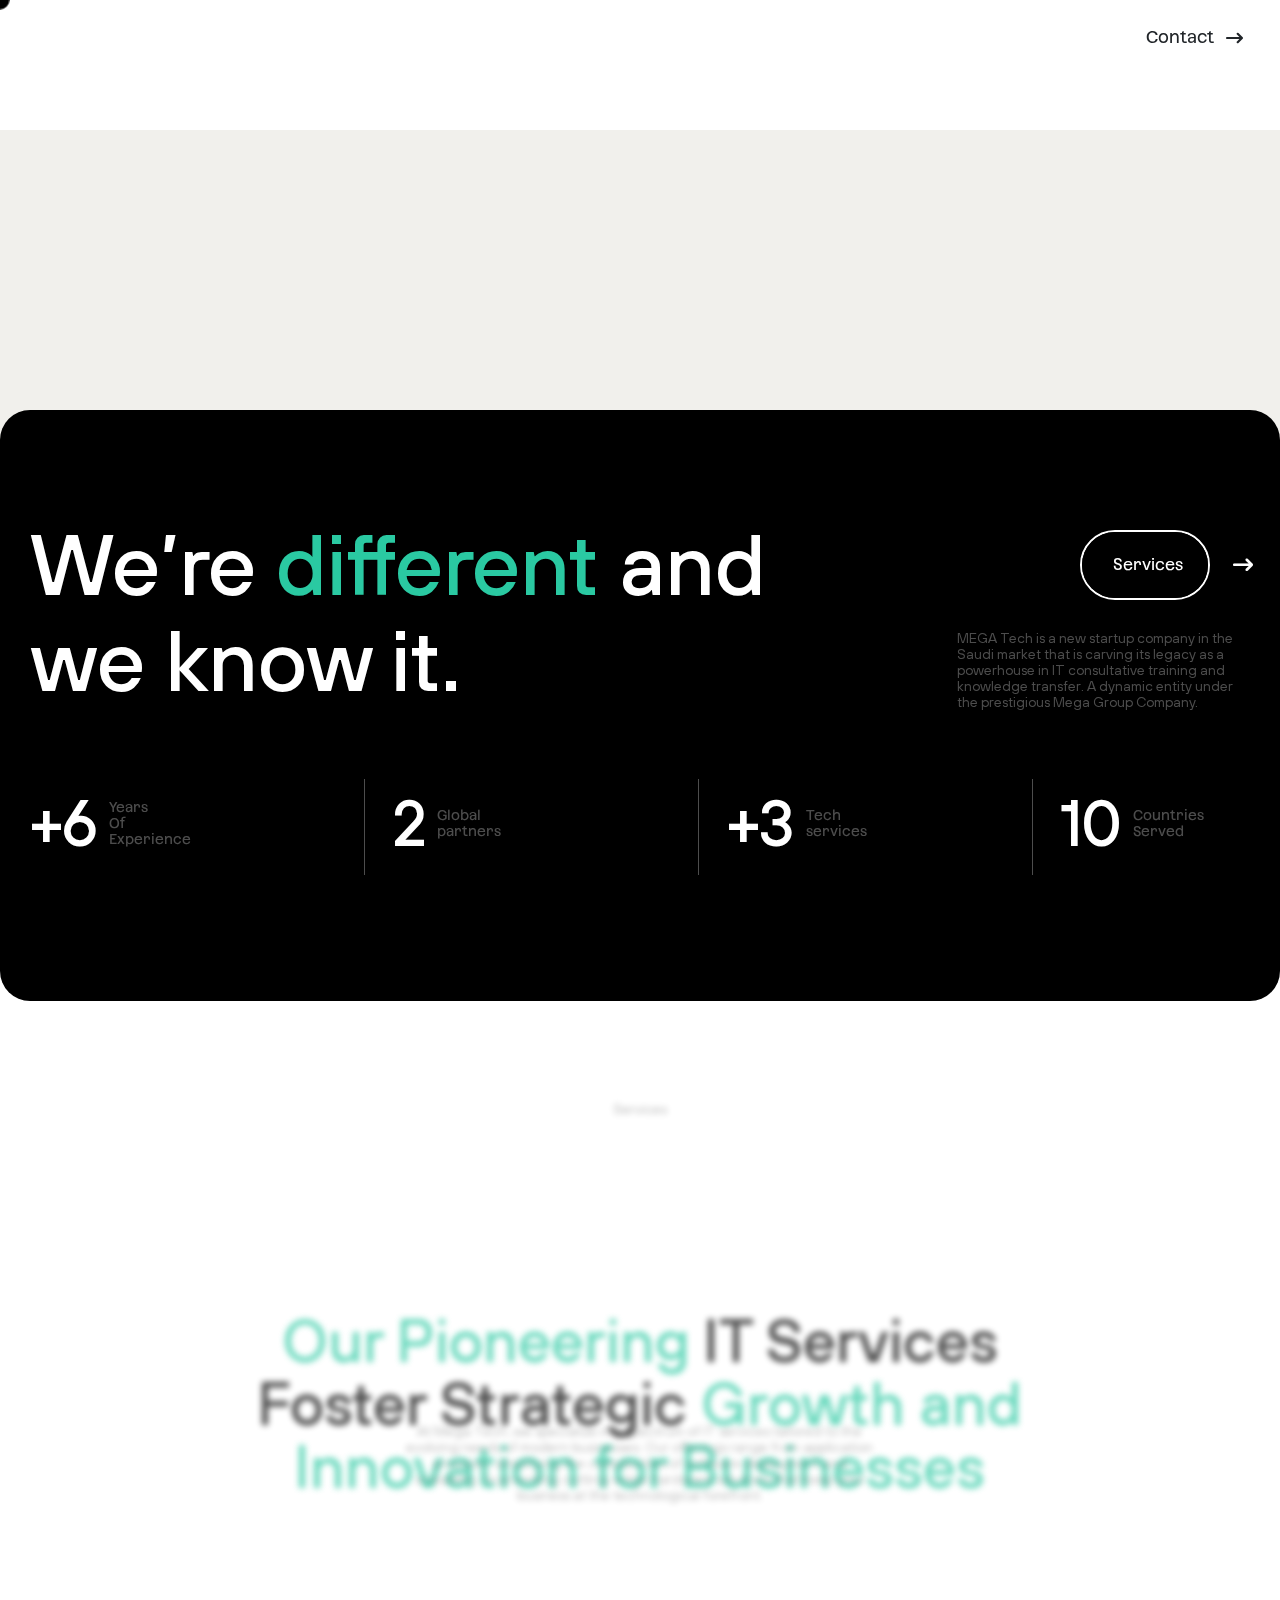
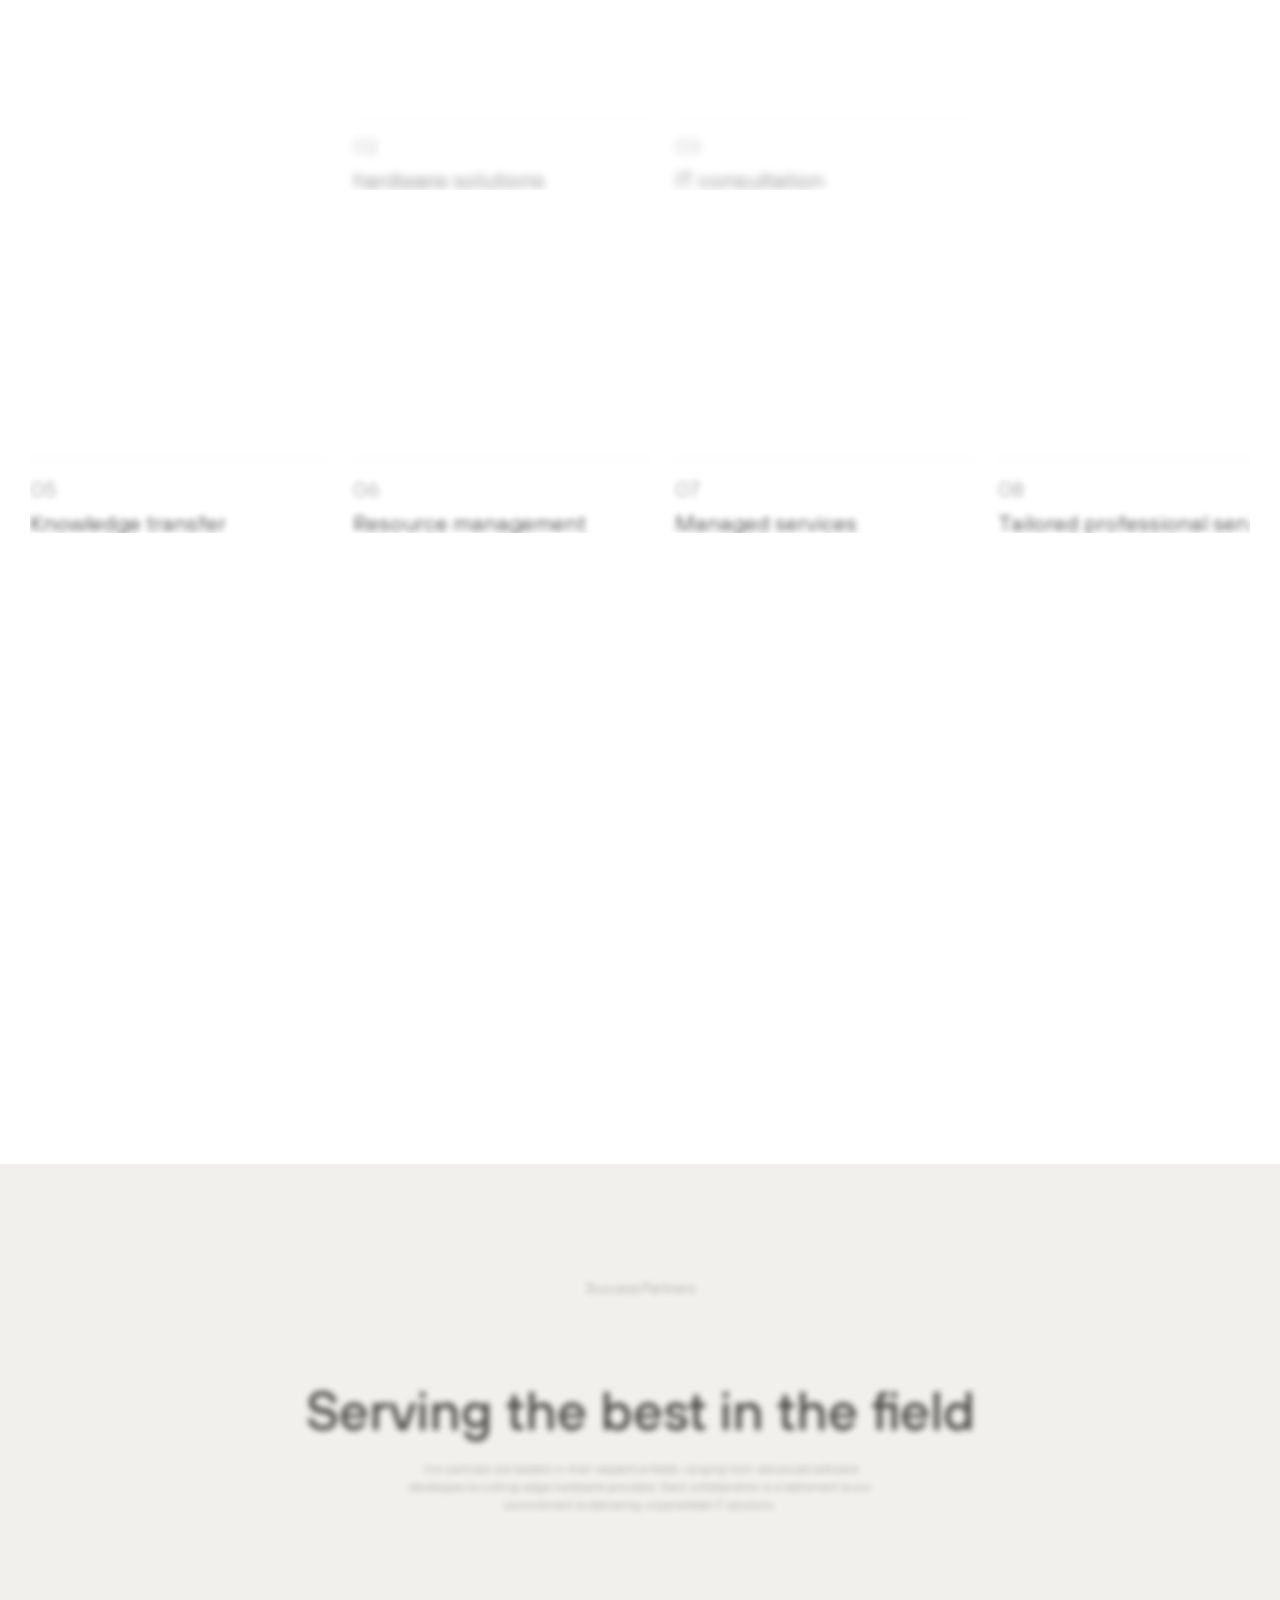
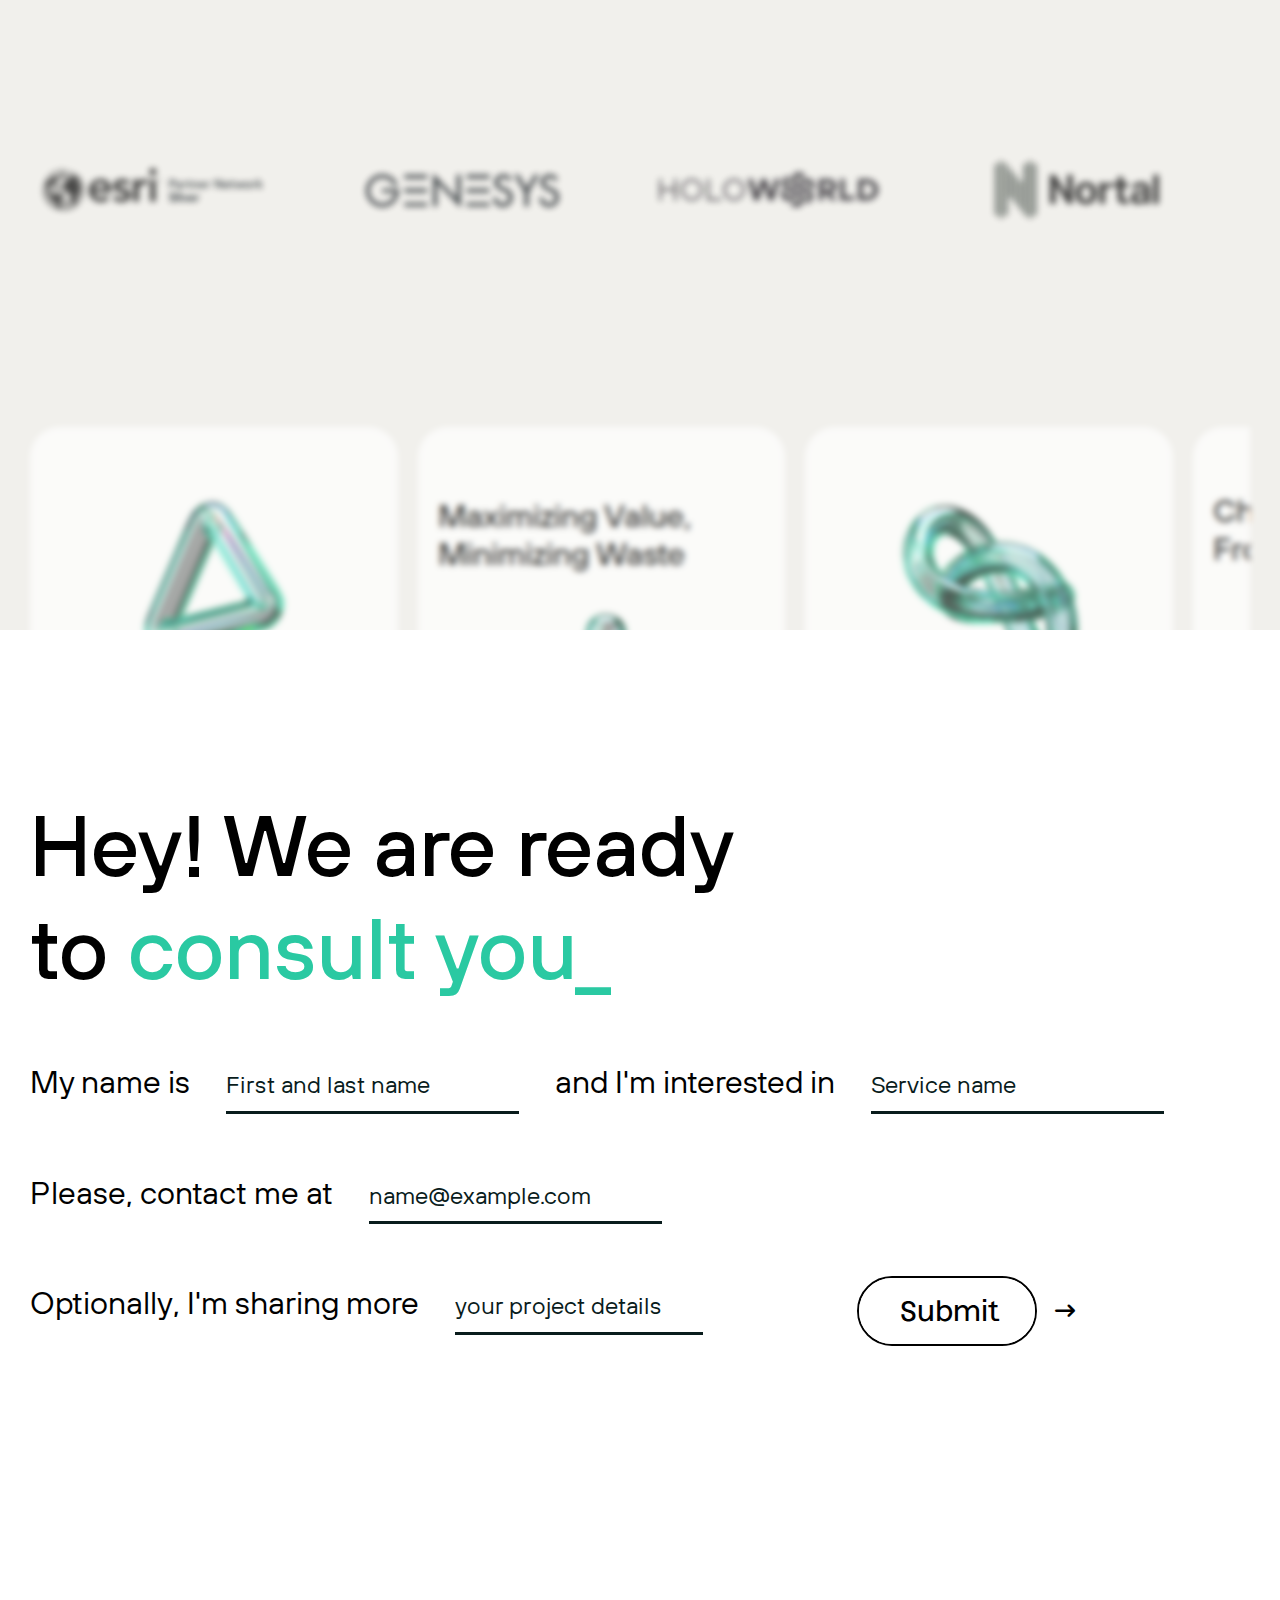
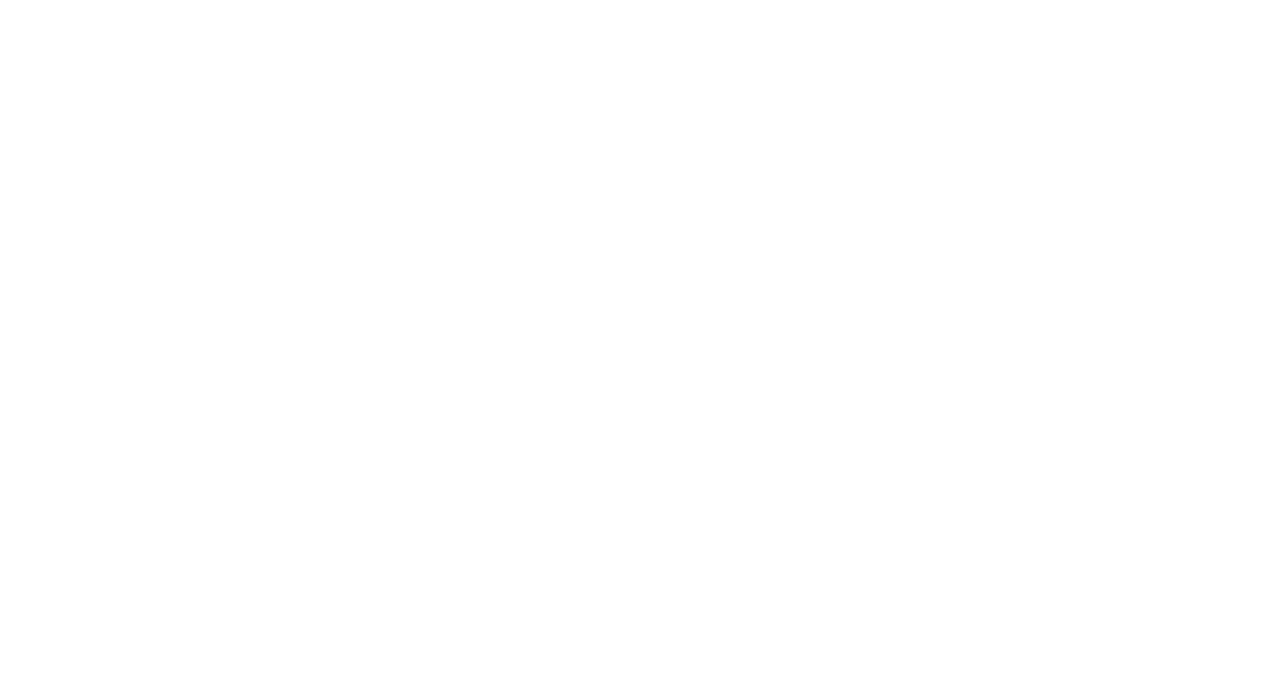
==== commit 92a86de5: "service update" ====
--- a/index.html
+++ b/index.html
@@ -73,6 +73,13 @@
                   >Services</a
                 >
               </li>
+
+              <li class="navbar-item">
+                <a href="service-two.html" class="navbar-link" data-nav-link
+                  >New Service</a
+                >
+              </li>
+
               <li class="navbar-item contact-link">
                 <a href="contact.html" class="navbar-link" data-nav-link
                   >Contact Us</a
--- a/assets/css/style.css
+++ b/assets/css/style.css
@@ -135,6 +135,13 @@
 
 .primary-color {
   color: var(--primary-color);
+}
+
+video::slotted::-webkit-media-controls-container{
+  display:none !important;
+  visibility: hidden!important;
+  opacity: 0 !important;
+ -webkit-appearance: none !important;
 }
 
 /* ----------------- Reused Styles ------------------ */
@@ -747,7 +754,7 @@
 }
 
 .home__bottom-down .boxes {
-  width: 80%;
+  width: 85%;
   height: 114px;
   display: -webkit-box;
   display: -ms-flexbox;
@@ -780,7 +787,6 @@
   -ms-flex-pack: start;
   justify-content: start;
   gap: 12px;
-  padding: 0px;
 }
 
 .home__bottom-down .box .line {
@@ -789,6 +795,7 @@
   height: 6rem;
   background-color: var(--white);
   opacity: 0.3;
+  z-index: 22;
 }
 
 .home__bottom-down h5 {
--- a/assets/css/responsive.css
+++ b/assets/css/responsive.css
@@ -119,6 +119,11 @@
 
   .home__bottom-down .boxes {
     width: 100%;
+    margin-top: 15px;
+  }
+
+  .home__bottom-down .box h2{
+    font-size: 48px;
   }
 
   .home__bottom-down .socials {
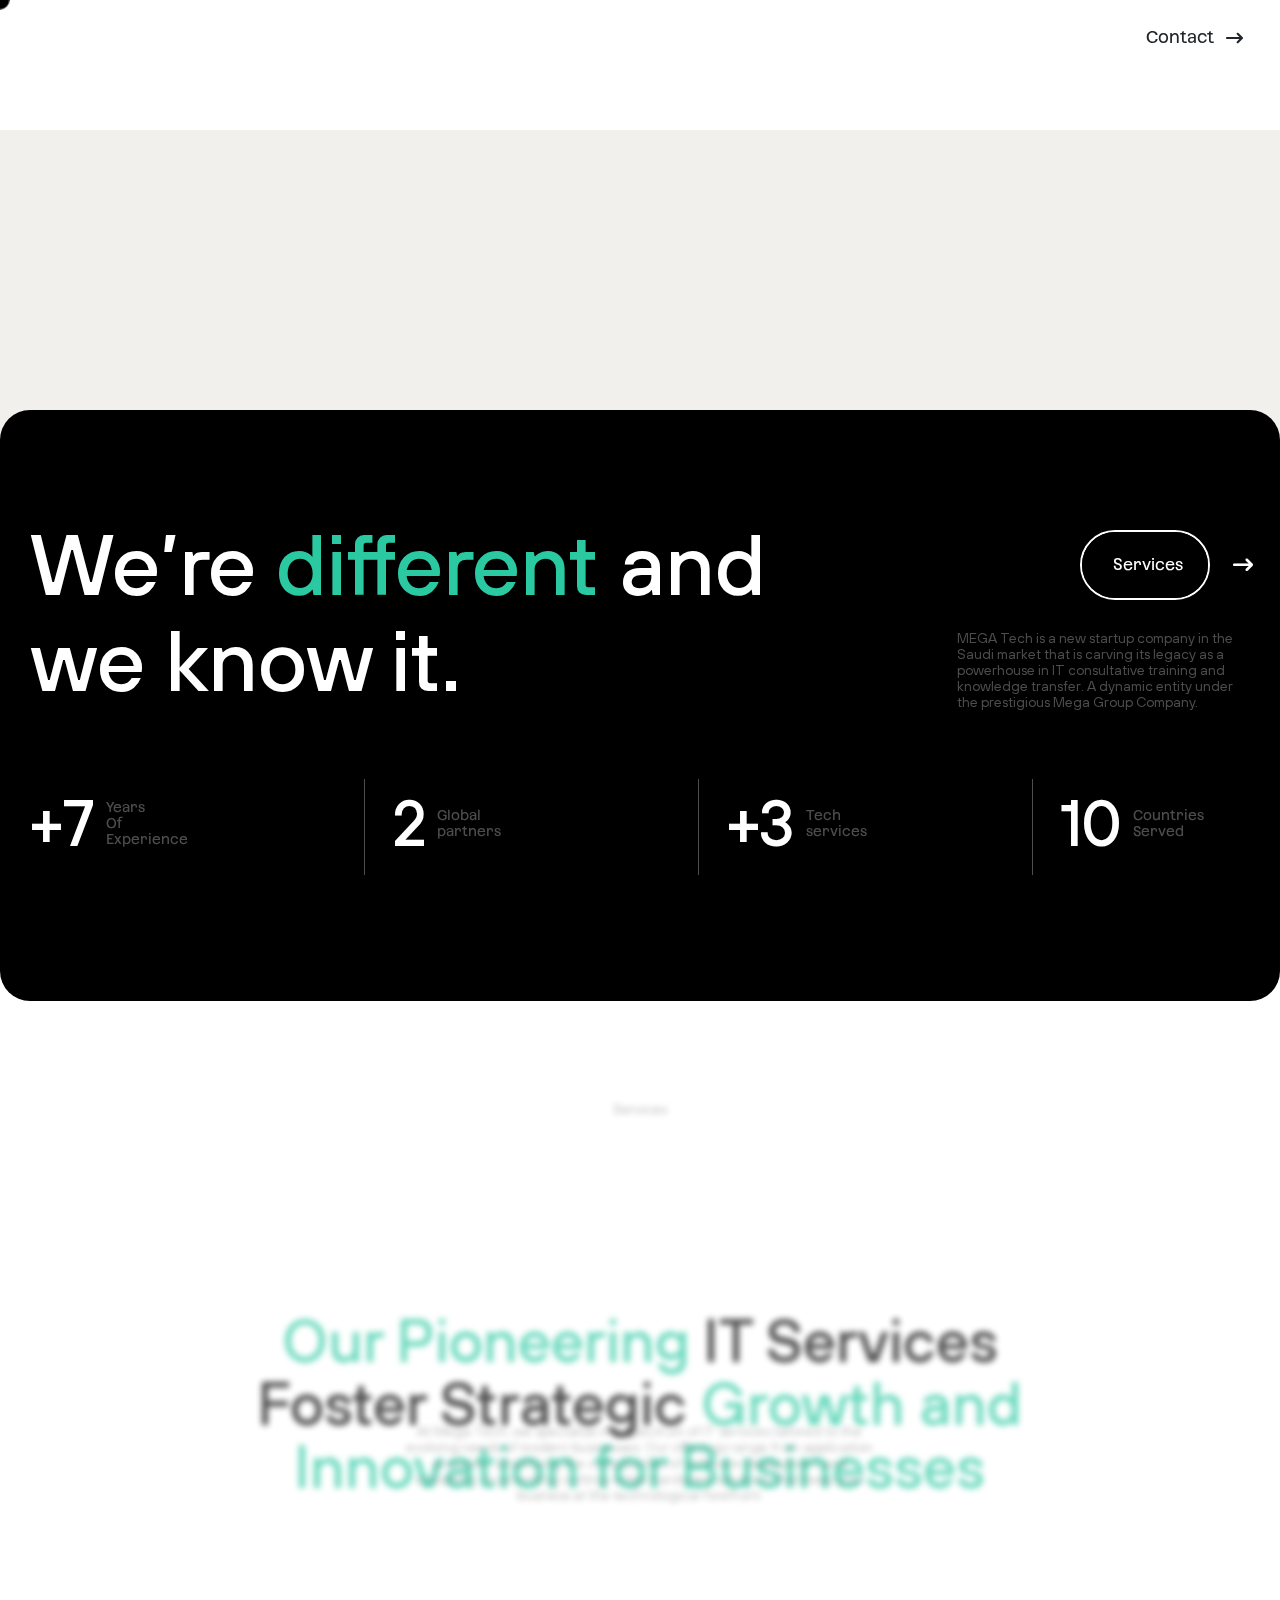
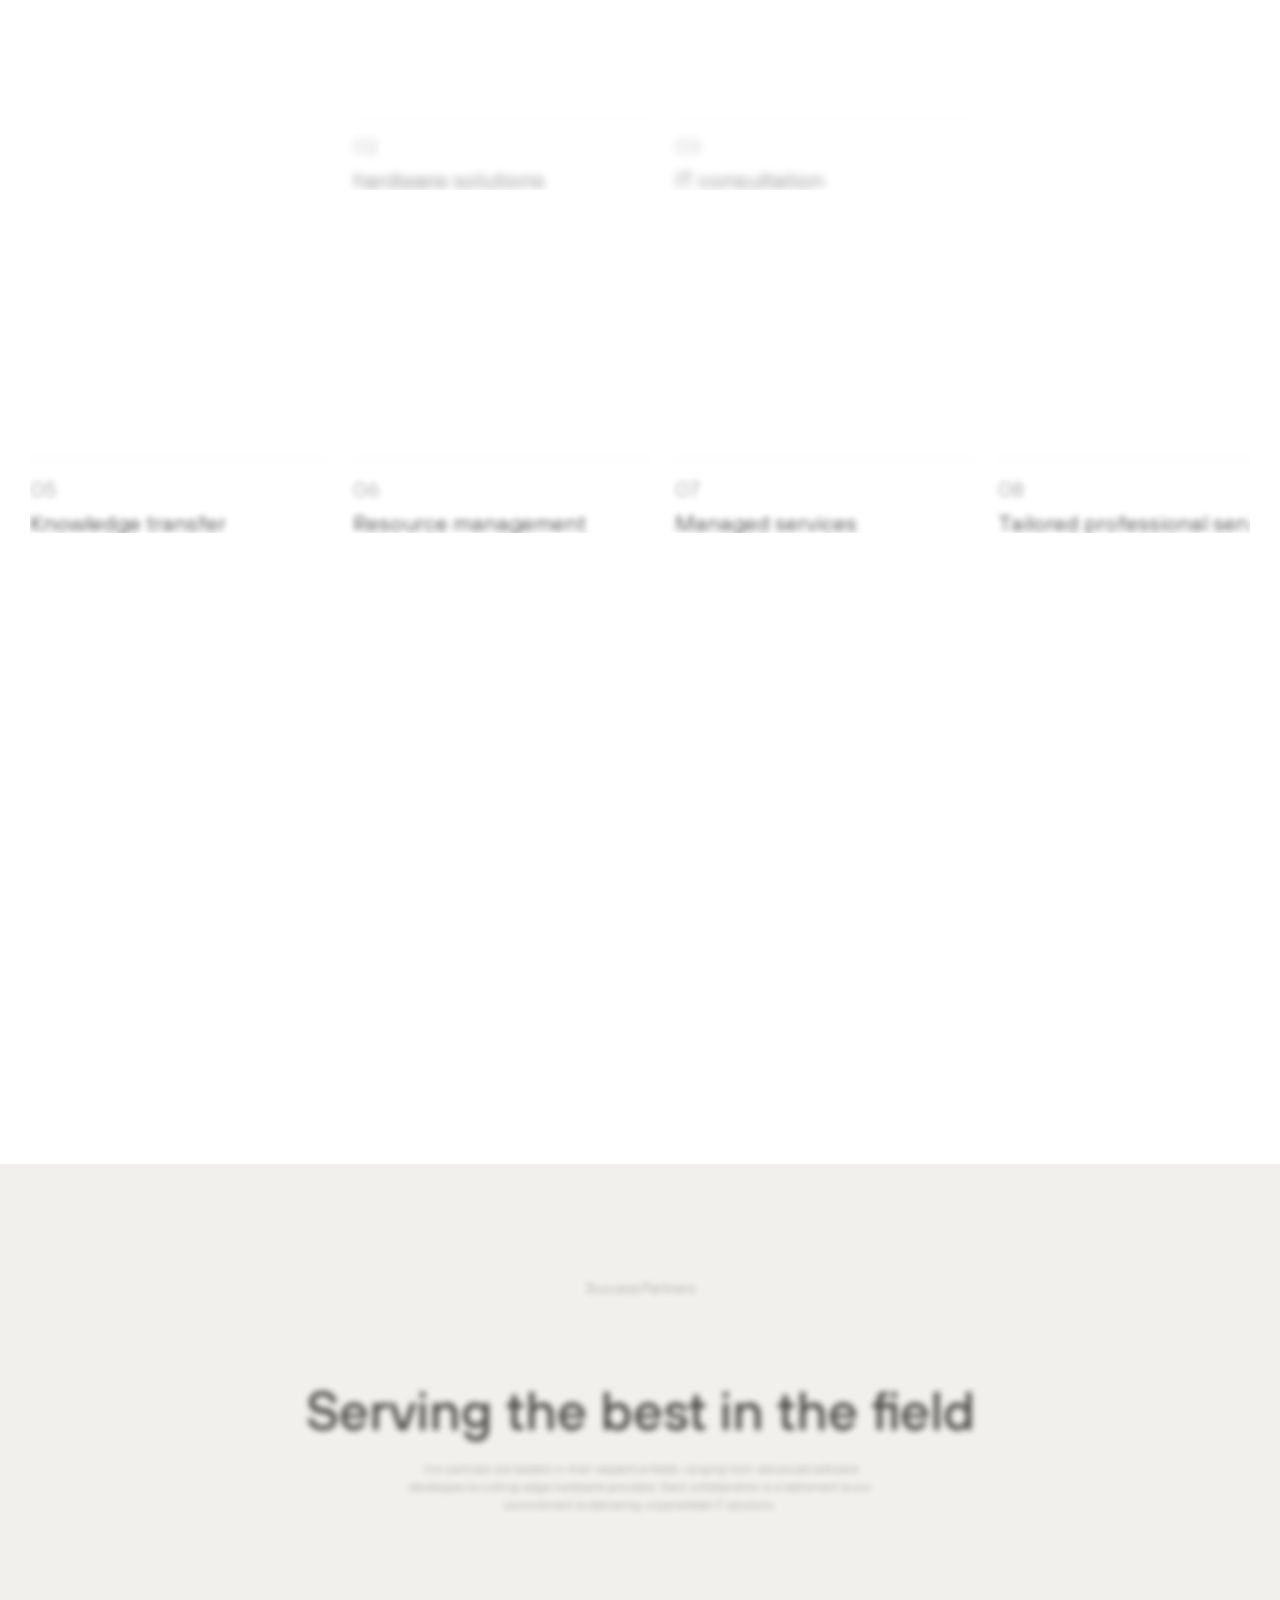
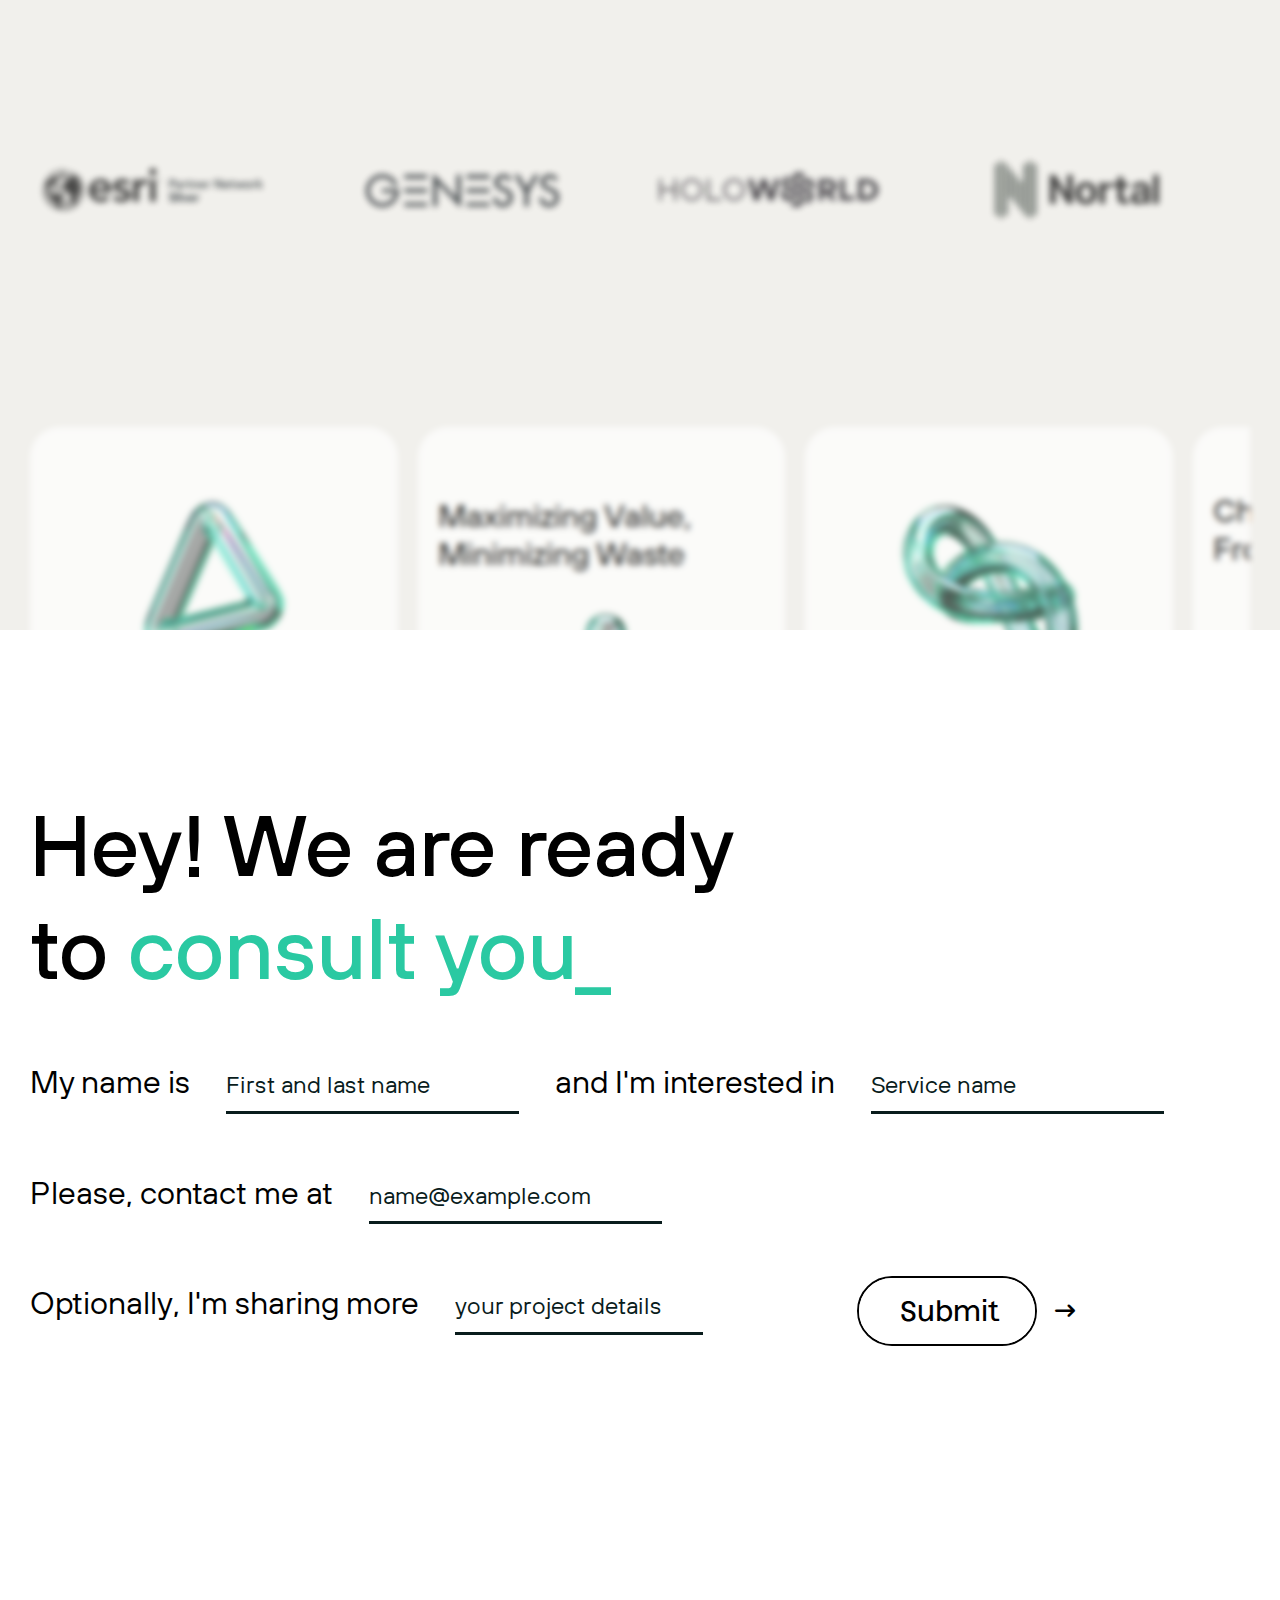
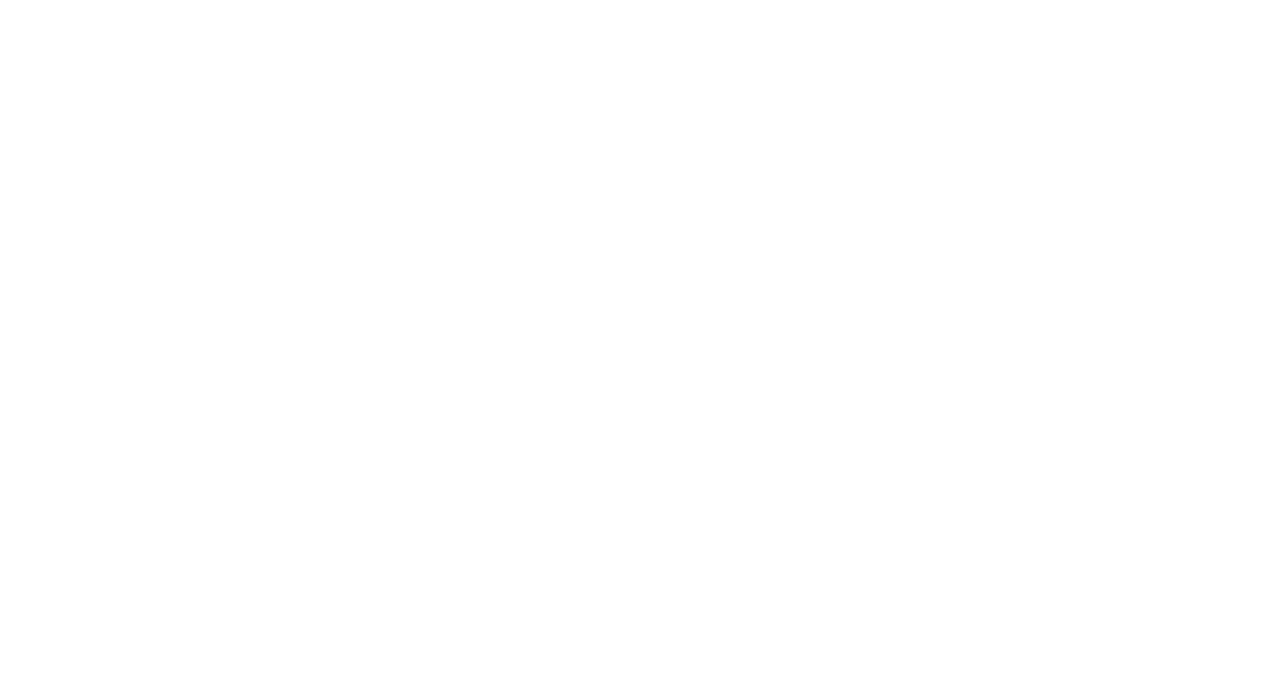
==== commit ab0fe4a4: "about copy" ====
--- a/index.html
+++ b/index.html
@@ -68,6 +68,13 @@
                   >About Us</a
                 >
               </li>
+
+              <li class="navbar-item">
+                <a href="about-copy.html" class="navbar-link" data-nav-link
+                  >About Copy</a
+                >
+              </li>
+
               <li class="navbar-item">
                 <a href="services.html" class="navbar-link" data-nav-link
                   >Services</a
@@ -76,7 +83,7 @@
 
               <li class="navbar-item">
                 <a href="service-two.html" class="navbar-link" data-nav-link
-                  >New Service</a
+                  >Service Copy</a
                 >
               </li>
 
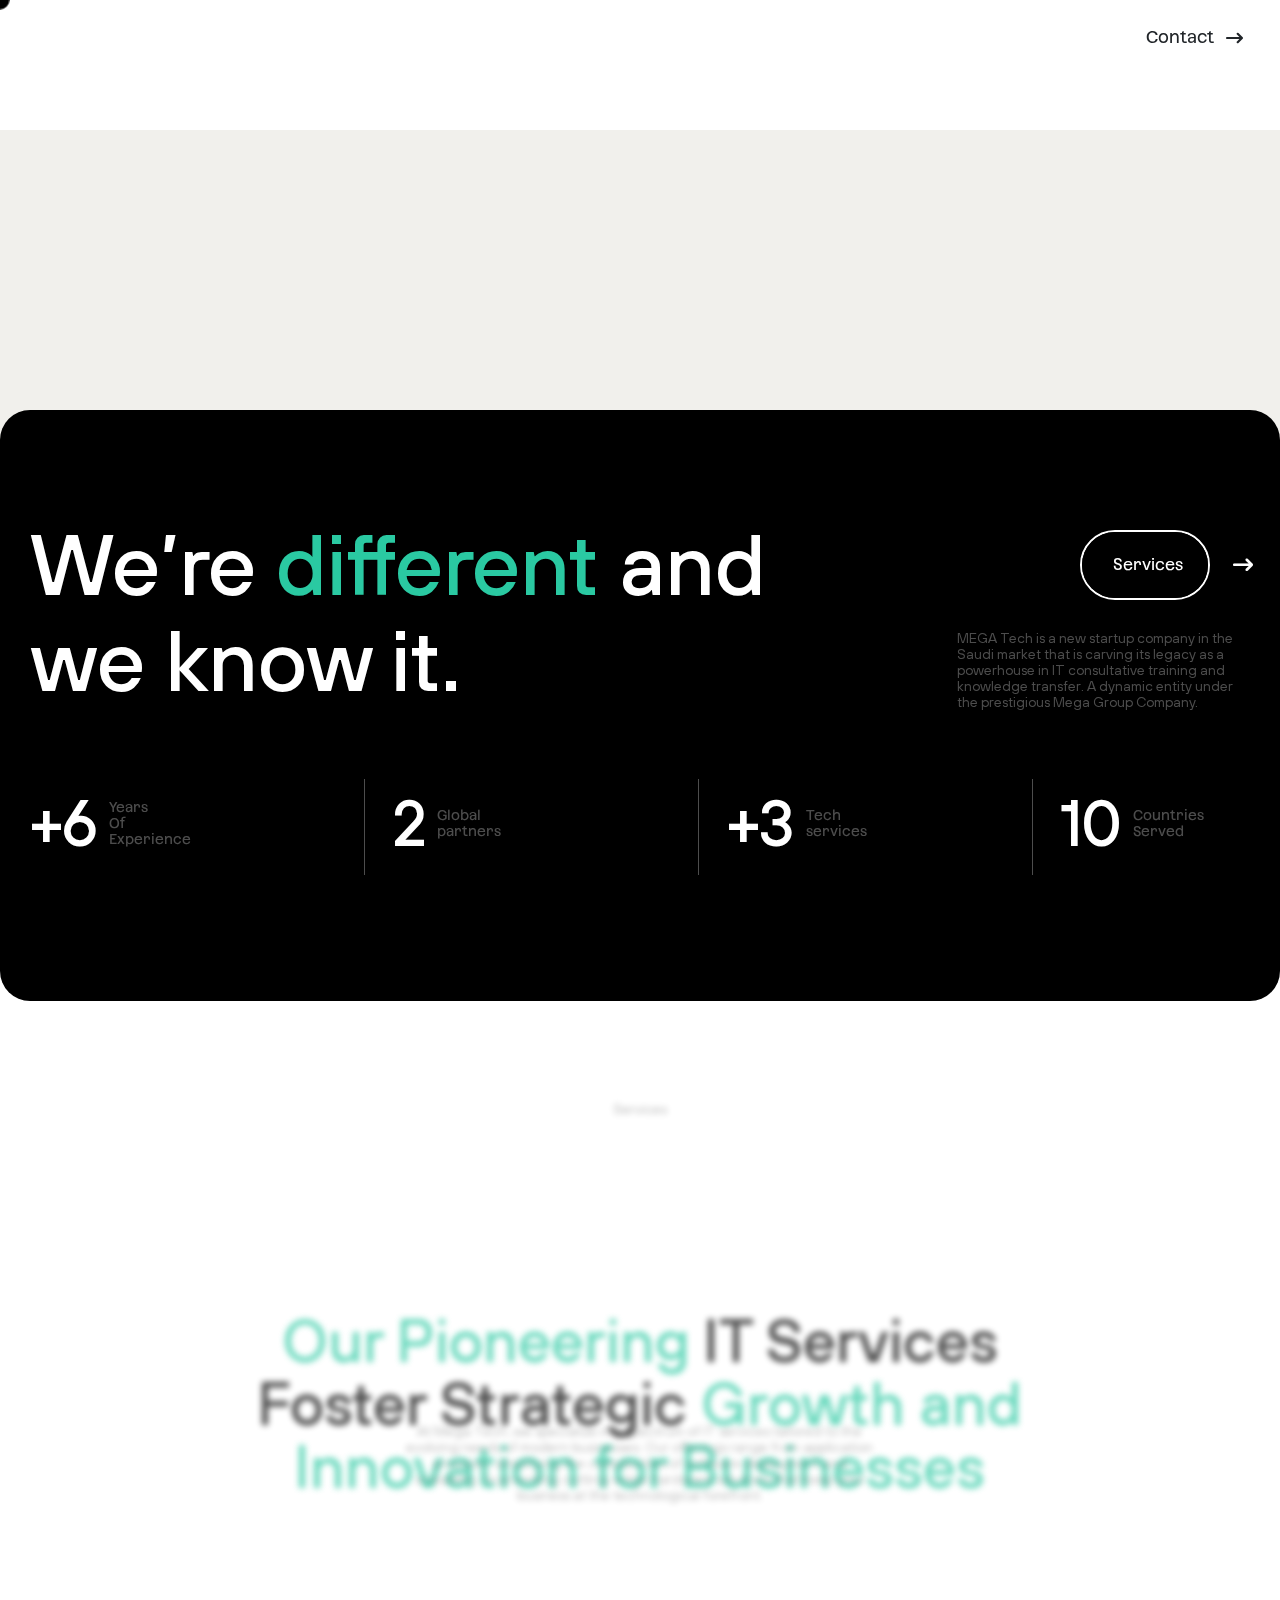
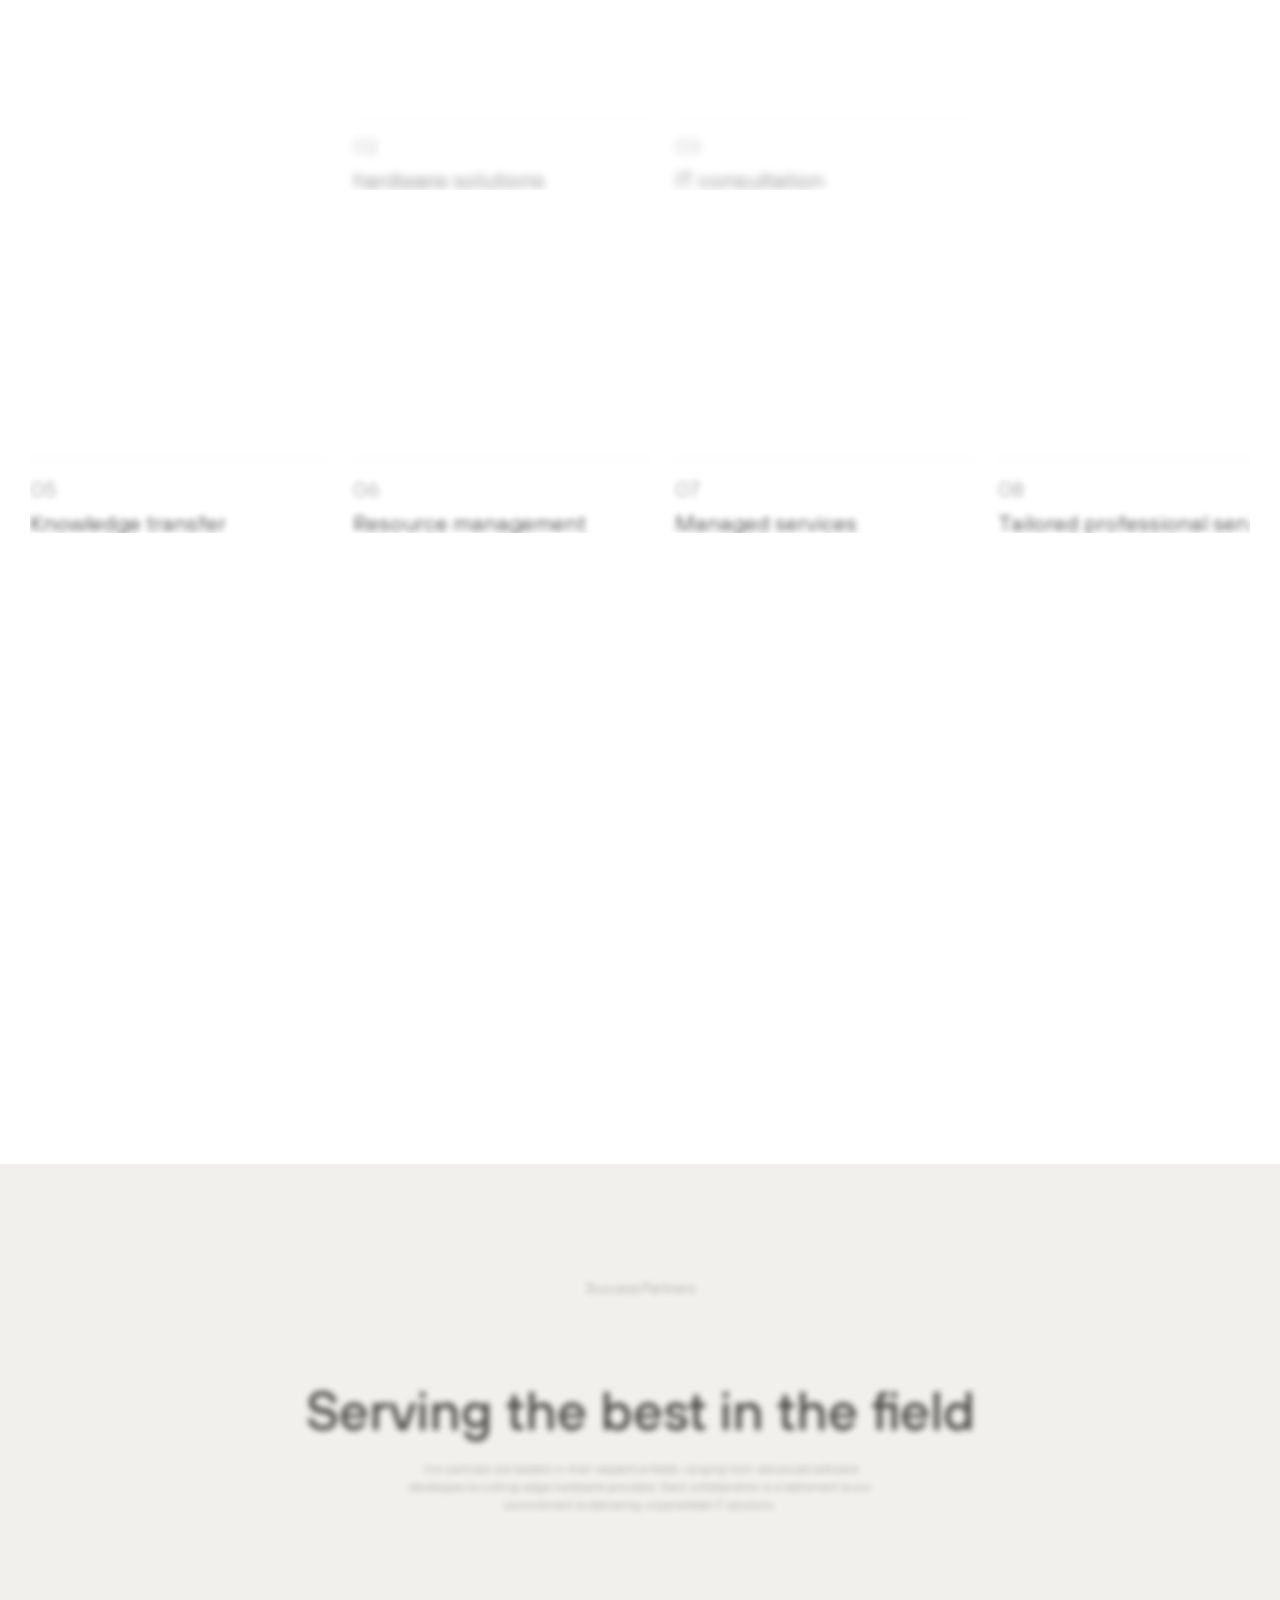
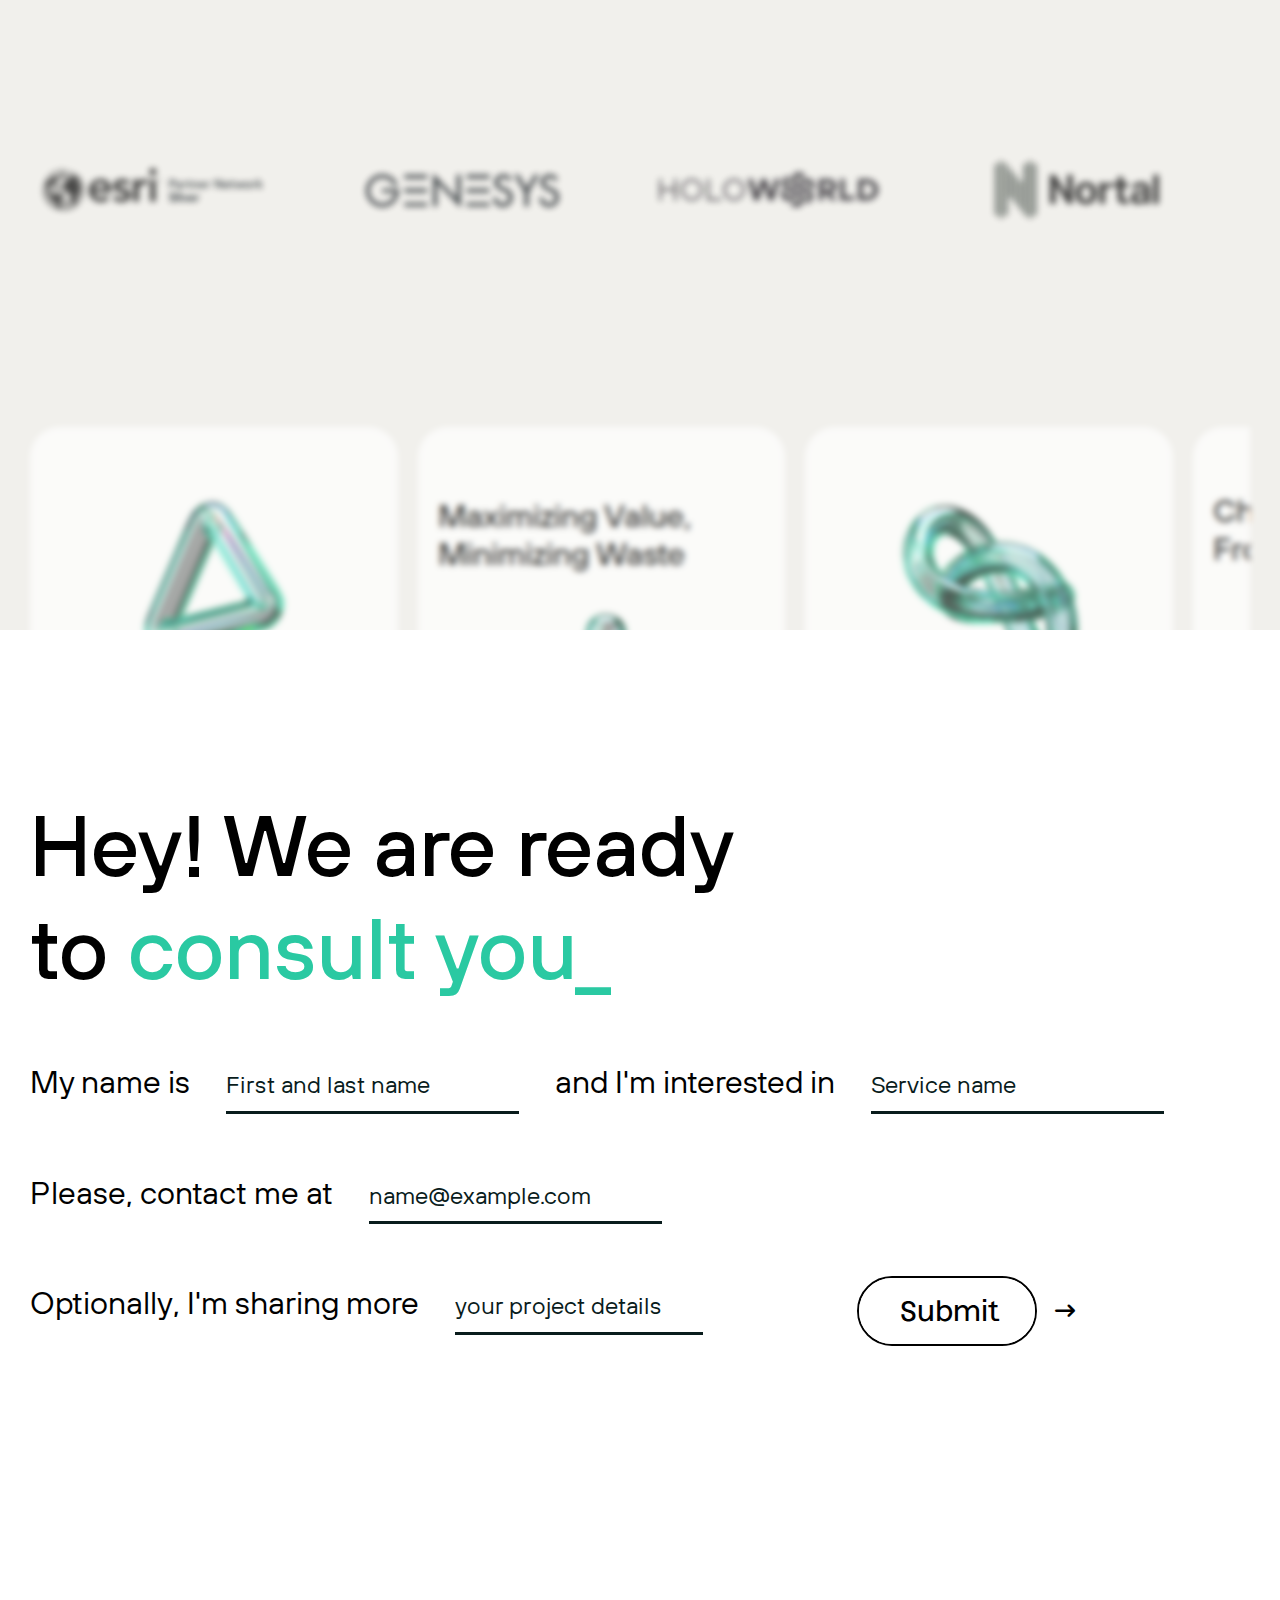
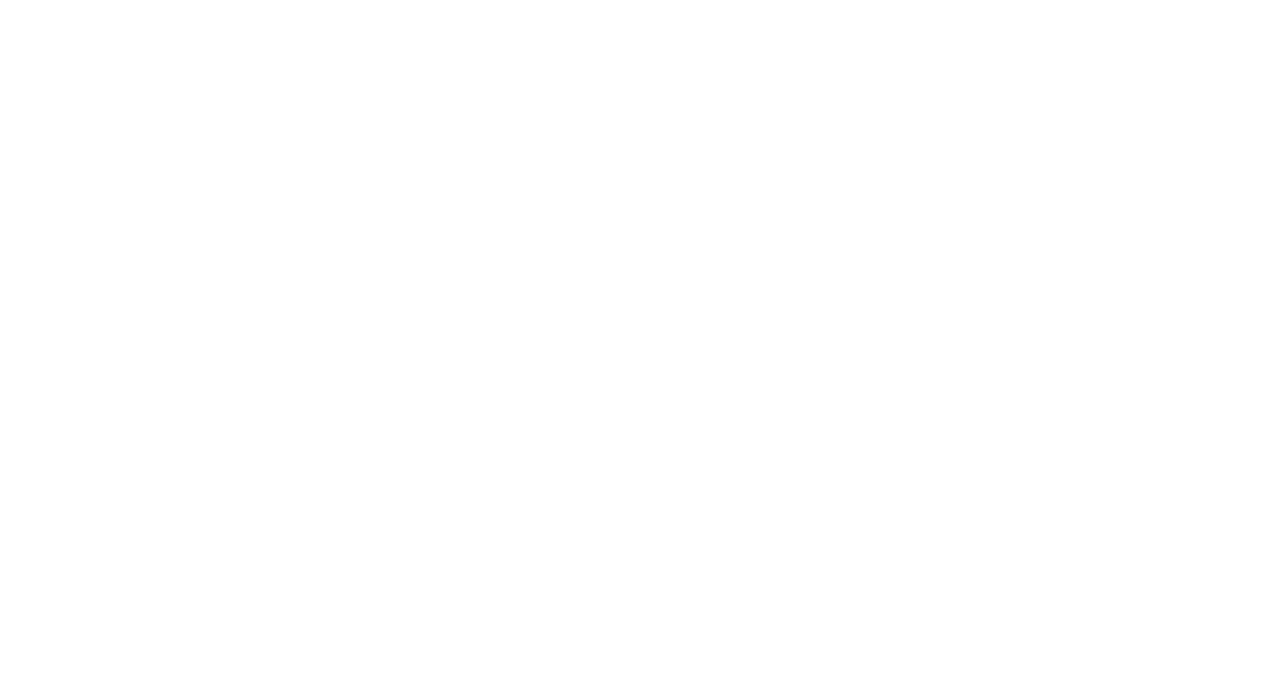
==== commit ffae4514: "about and service page update" ====
--- a/index.html
+++ b/index.html
@@ -70,20 +70,8 @@
               </li>
 
               <li class="navbar-item">
-                <a href="about-copy.html" class="navbar-link" data-nav-link
-                  >About Copy</a
-                >
-              </li>
-
-              <li class="navbar-item">
                 <a href="services.html" class="navbar-link" data-nav-link
                   >Services</a
-                >
-              </li>
-
-              <li class="navbar-item">
-                <a href="service-two.html" class="navbar-link" data-nav-link
-                  >Service Copy</a
                 >
               </li>
 
